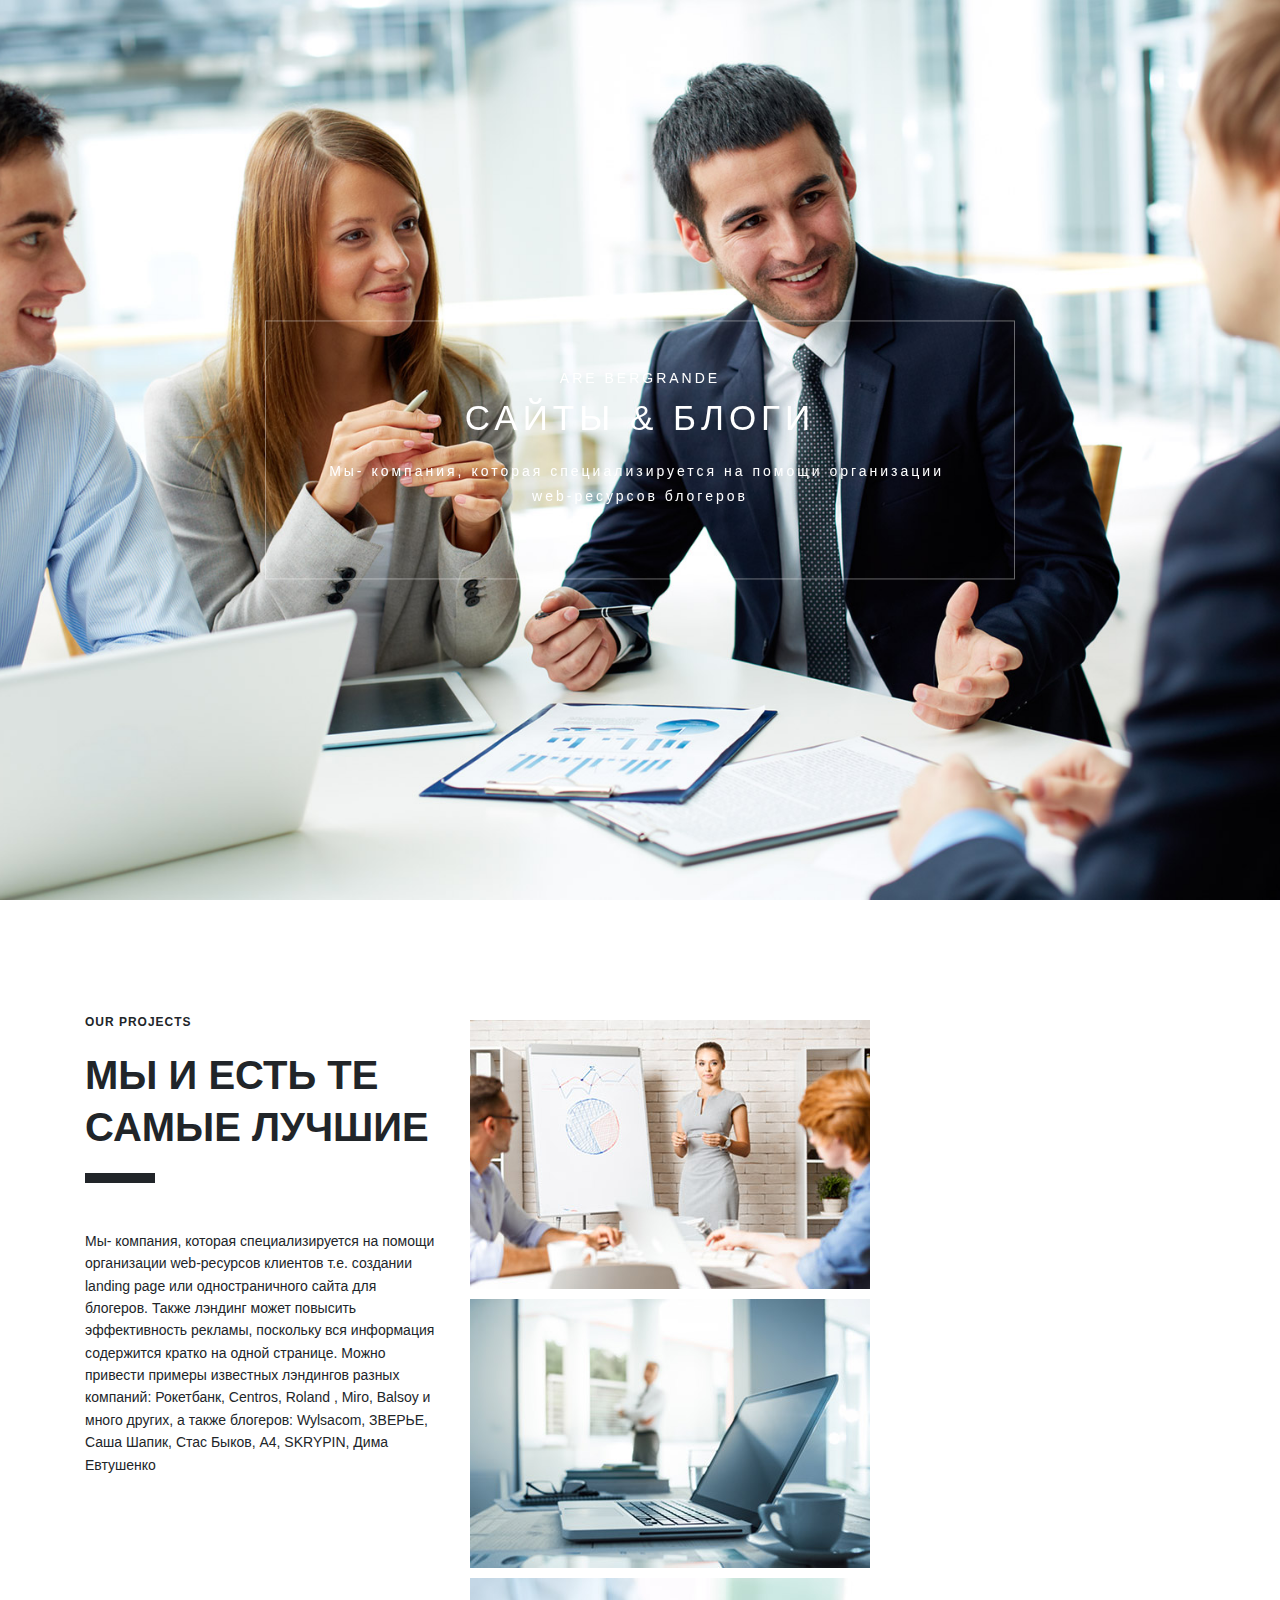
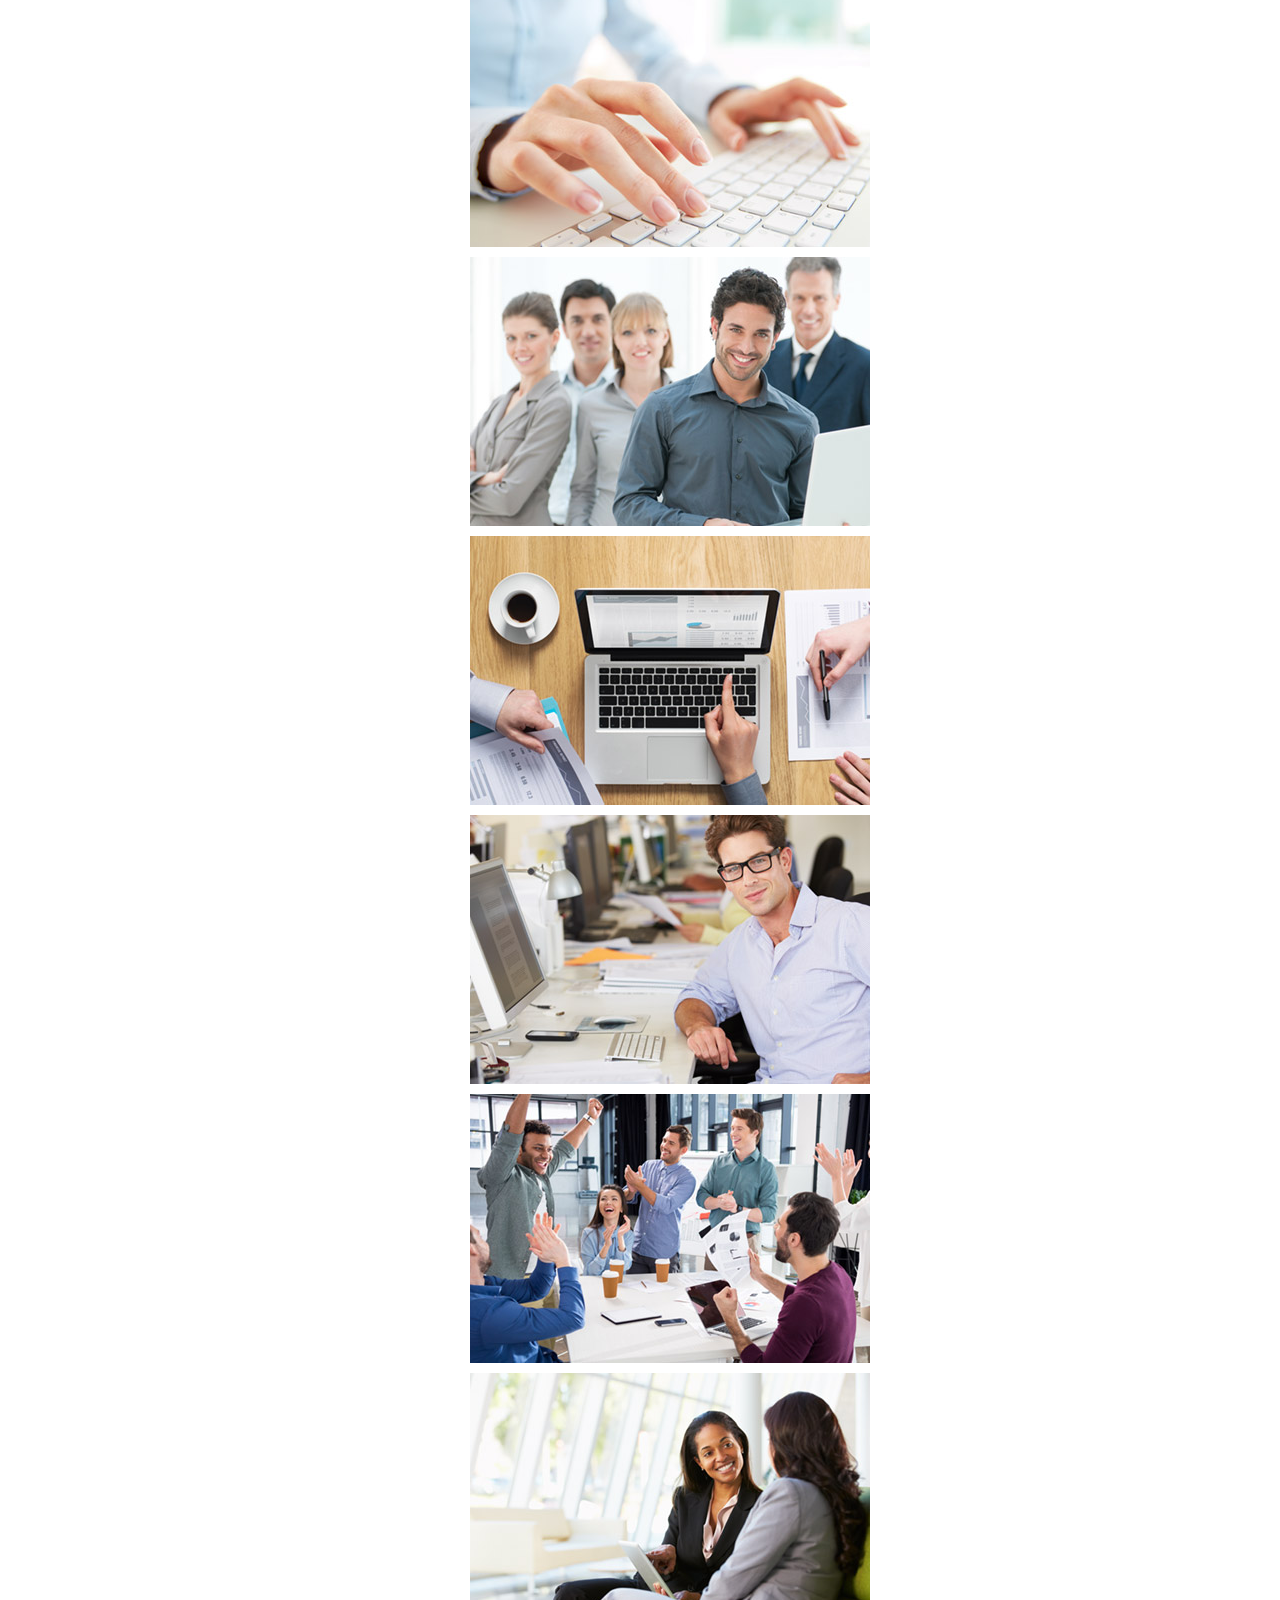
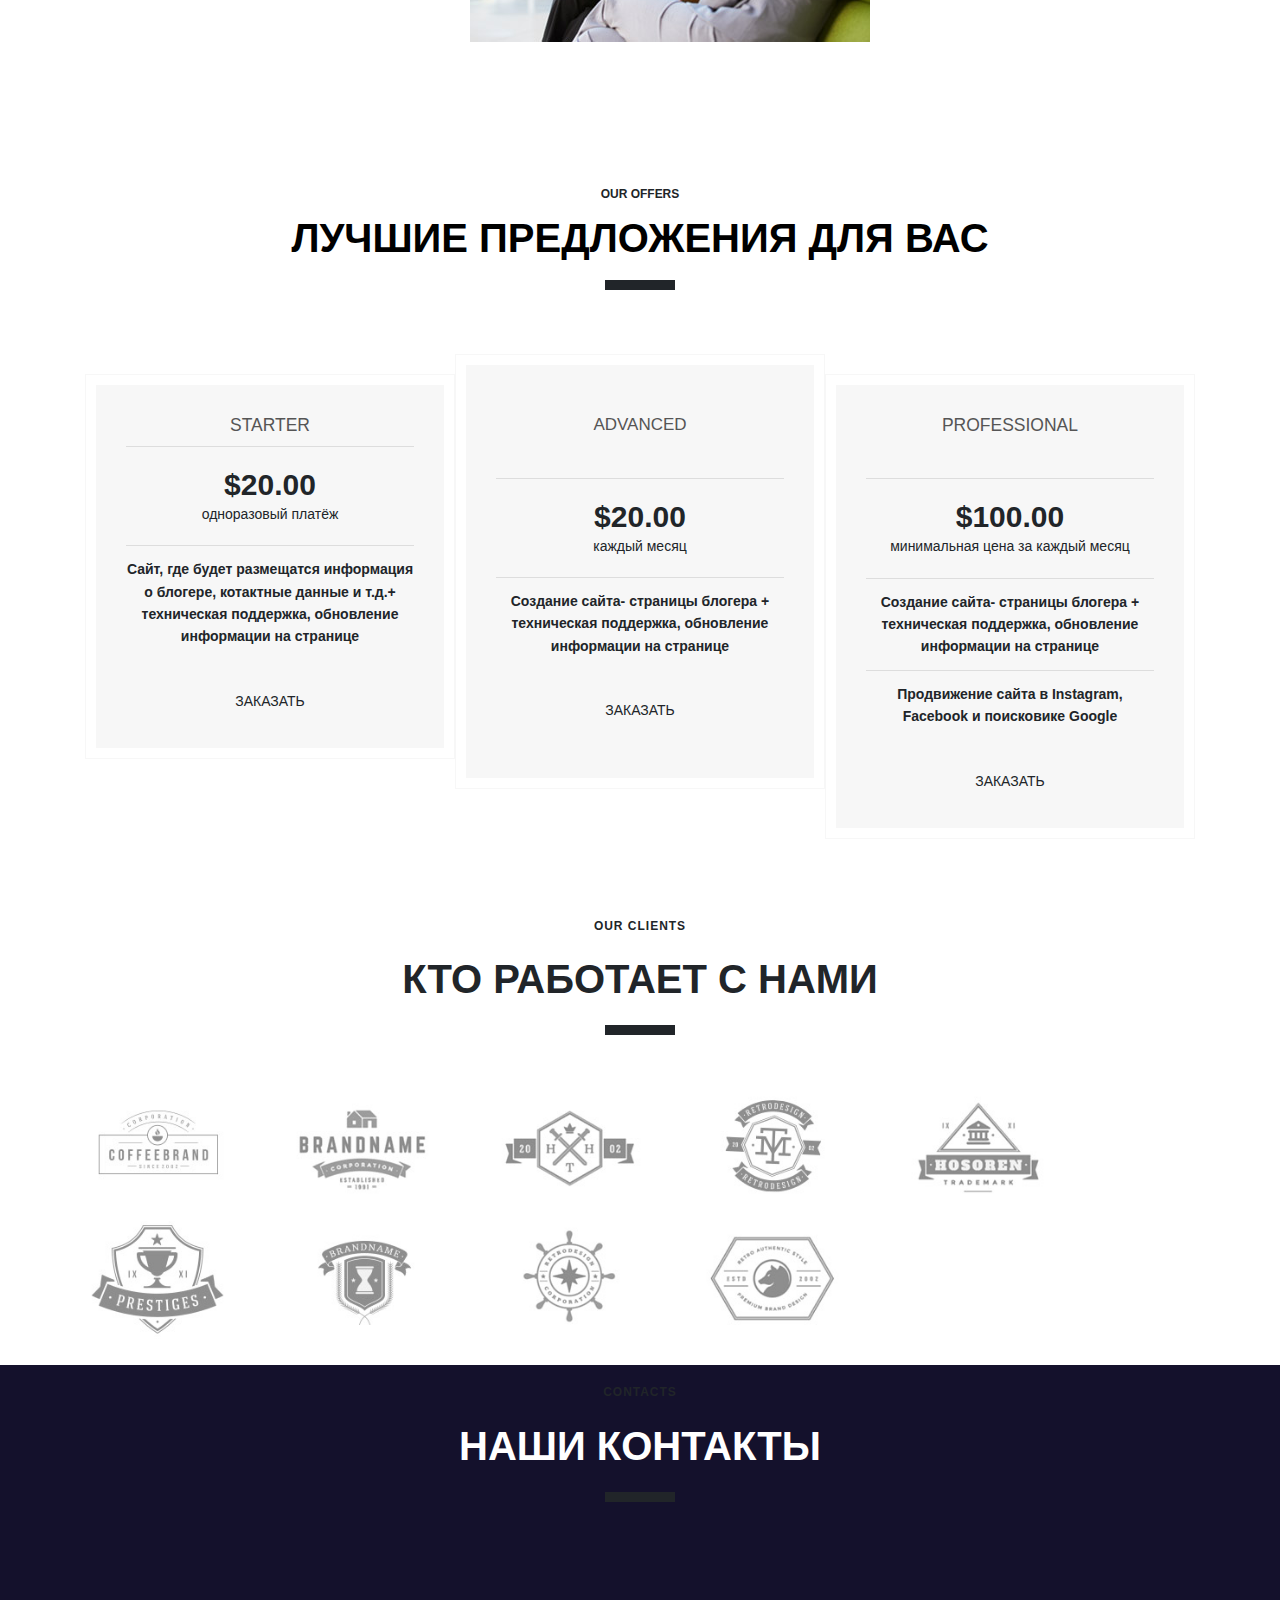
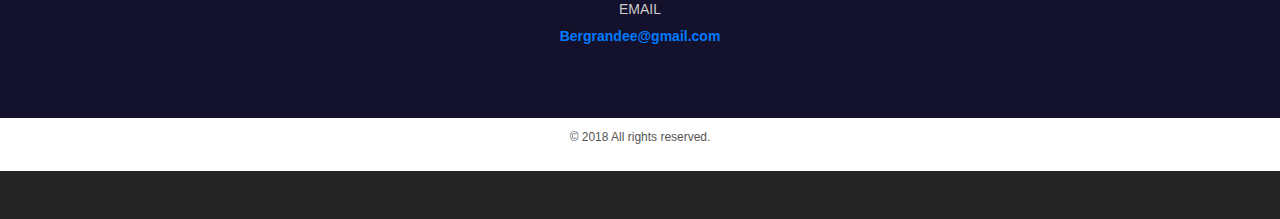
==== index.html @ 690478a2 "11" ====
<!DOCTYPE html>

<html class="" lang="ua" xml:lang="ua">
<head>
<meta content="IE=edge" http-equiv="X-UA-Compatible"/>
<meta content="width=device-width, initial-scale=1" name="viewport"/>
<title>Бізнес</title>
<meta content="text/html; charset=utf-8" http-equiv="Content-Type"/>
<link href="core.min.css" rel="stylesheet" type="text/css"/>
<script data-skip-moving="true" type="text/javascript">(function(w, d, n) {var cl = "bx-core";var ht = d.documentElement;var htc = ht ? ht.className : undefined;if (htc === undefined || htc.indexOf(cl) !== -1){return;}var ua = n.userAgent;if (/(iPad;)|(iPhone;)/i.test(ua)){cl += " bx-ios";}else if (/Android/i.test(ua)){cl += " bx-android";}cl += (/(ipad|iphone|android|mobile|touch)/i.test(ua) ? " bx-touch" : " bx-no-touch");cl += w.devicePixelRatio && w.devicePixelRatio >= 2? " bx-retina": " bx-no-retina";var ieVersion = -1;if (/AppleWebKit/.test(ua)){cl += " bx-chrome";}else if ((ieVersion = getIeVersion()) > 0){cl += " bx-ie bx-ie" + ieVersion;if (ieVersion > 7 && ieVersion < 10 && !isDoctype()){cl += " bx-quirks";}}else if (/Opera/.test(ua)){cl += " bx-opera";}else if (/Gecko/.test(ua)){cl += " bx-firefox";}if (/Macintosh/i.test(ua)){cl += " bx-mac";}ht.className = htc ? htc + " " + cl : cl;function isDoctype(){if (d.compatMode){return d.compatMode == "CSS1Compat";}return d.documentElement && d.documentElement.clientHeight;}function getIeVersion(){if (/Opera/i.test(ua) || /Webkit/i.test(ua) || /Firefox/i.test(ua) || /Chrome/i.test(ua)){return -1;}var rv = -1;if (!!(w.MSStream) && !(w.ActiveXObject) && ("ActiveXObject" in w)){rv = 11;}else if (!!d.documentMode && d.documentMode >= 10){rv = 10;}else if (!!d.documentMode && d.documentMode >= 9){rv = 9;}else if (d.attachEvent && !/Opera/.test(ua)){rv = 8;}if (rv == -1 || rv == 8){var re;if (n.appName == "Microsoft Internet Explorer"){re = new RegExp("MSIE ([0-9]+[\.0-9]*)");if (re.exec(ua) != null){rv = parseFloat(RegExp.$1);}}else if (n.appName == "Netscape"){rv = 11;re = new RegExp("Trident/.*rv:([0-9]+[\.0-9]*)");if (re.exec(ua) != null){rv = parseFloat(RegExp.$1);}}}return rv;}})(window, document, navigator);</script>
<link href="intranet-common.min.css" rel="stylesheet" type="text/css"/>
<link href="sidepanel.min.css" rel="stylesheet" type="text/css"/>
<link href="style.min.css" rel="stylesheet" type="text/css"/>
<link data-template-style="true" href="bootstrap.min.css" rel="stylesheet" type="text/css"/>
<link data-template-style="true" href="themes_core.min.css" rel="stylesheet" type="text/css"/>
<link data-template-style="true" href="custom-grid.min.css" rel="stylesheet" type="text/css"/>
<link data-template-style="true" href="template_styles.min.css" rel="stylesheet" type="text/css"/>
<meta content="all" name="robots"/>
<link as="font" crossorigin="" href="font.woff" rel="preload" type="font/woff"/>
<link as="font" crossorigin="" href="font.woff2" rel="preload" type="font/woff2"/>
<style>.fa-angle-left:before{content:"\f104";}.fa-angle-right:before{content:"\f105";}</style>
<link as="font" crossorigin="" href="4_font.woff" rel="preload" type="font/woff"/>
<link as="font" crossorigin="" href="2_font.woff2" rel="preload" type="font/woff2"/>
<style>.icon-envelope:before{content:"\e086";}</style>
<link as="style" data-font="g-font-roboto" data-protected="true" href="36_css" onload="this.removeAttribute('onload');this.rel='stylesheet'" rel="preload"/>
<noscript>
<link data-font="g-font-roboto" data-protected="true" href="37_css" rel="stylesheet"/>
</noscript>
<style>
				body {
					font-weight: 400;
					font-family: "Roboto", Arial, sans-serif;
					line-height: 1.6;
					-webkit-font-smoothing: antialiased;
					-moz-osx-font-smoothing: grayscale;
					-moz-font-feature-settings: "liga", "kern";
					text-rendering: optimizelegibility;
				}
			</style>
<style>
				h1, h2, h3, h4, h5, h6 {
					font-family: "Roboto", Arial, sans-serif;
				}
			</style>
<style>
			html {font-size: 14px;}
			body {font-size: 1rem;}
		</style>
<meta content="summary_large_image" name="twitter:card"/> <meta content="https://bergrande.bitrix24site.ua/" name="og:url"/>
<link href="" rel="canonical"/></head></html>
<body class="landing-b24button-use-style">
<main class="w-100 landing-public-mode"><div class="block-wrapper block-01-big-with-text" id="block40"><section class="g-pos-rel landing-block g-overflow-hidden">
<div class="js-carousel g-overflow-hidden g-max-height-100vh" data-autoplay="true" data-fade="true" data-infinite="true" data-speed="5000">
<div class="landing-block-card-img js-slide g-bg-img-hero g-min-height-100vh" style="background-image: url(img1.jpg);"></div>
<div class="landing-block-card-img js-slide g-bg-img-hero g-min-height-100vh" style="background-image: url(img2.jpg);"></div>
</div>
<div class="g-absolute-centered g-width-80x--md">
<div class="container text-center g-max-width-800">
<div class="landing-block-node-text-container info-v3-4 g-bg-primary-opacity-0_9 g-pa-20 g-pa-60--md js-animation fadeInLeft">
<div class="g-pos-rel g-z-index-3">
<h3 class="landing-block-node-small-title h3 text-uppercase g-letter-spacing-3 g-font-size-default g-color-white g-mb-10">are bergrande</h3>
<h2 class="landing-block-node-title h2 text-uppercase g-color-white g-letter-spacing-5 g-font-weight-400 g-font-size-25 g-font-size-35--md g-mb-20">Сайты &amp; блоги</h2>
<div class="landing-block-node-text g-line-height-1_8 g-letter-spacing-3 g-color-white g-mb-20">Мы- компания, которая специализируется на помощи организации  web-<span style="letter-spacing: 0.21429rem; font-size: 1rem;">ресурсов блогеров</span></div>

</div>
</div>
</div>
</div>
</section></div><div class="block-wrapper block-09-1-two-cols-fix-text-and-image-slider" id="block42"><section class="landing-block landing-block-node-container g-pt-115 g-pb-80">
<div class="container">
<div class="row">
<div class="col-lg-4 g-mb-40 g-mb-0--lg landing-block-node-text-container js-animation fadeInLeft">
<div class="landing-block-node-header text-uppercase u-heading-v2-4--bottom g-brd-primary g-mb-40">
<h4 class="landing-block-node-subtitle h6 g-font-weight-800 g-font-size-12 g-letter-spacing-1 g-color-primary g-mb-20">Our projects</h4>
<h2 class="landing-block-node-title h1 u-heading-v2__title g-line-height-1_3 g-font-weight-600 g-font-size-40 g-mb-minus-10">МЫ И ЕСТЬ ТЕ САМЫЕ 
ЛУЧШИЕ</h2>
</div>
<div class="landing-block-node-text"><p>Мы- компания, которая специализируется на помощи организации web-ресурсов клиентов т.е. создании landing page или одностраничного сайта для блогеров.<span style="font-size: 1rem;"> Также лэндинг может повысить эффективность рекламы, поскольку вся информация содержится кратко на одной странице. Можно привести примеры известных лэндингов разных компаний: Р</span><span style="font-size: 1rem;">окетбанк, </span><span style="font-size: 1rem;">Centros, Roland , Miro, Balsoy и много других, а также блогеров: </span><span style="font-size: 1rem;">Wylsacom, ЗВЕРЬЕ, Саша Шапик, Стас Быков, А4, SKRYPIN, </span><span style="font-size: 1rem;">Дима Евтушенко</span></p></div>
</div>
<div class="col-lg-8 landing-block-node-carousel-container js-animation fadeInRight">
<div class="landing-block-node-carousel js-carousel g-line-height-0" data-arrow-left-classes="fa fa-angle-left g-mr-50" data-arrow-right-classes="fa fa-angle-right g-mr-5" data-arrows-classes="u-arrow-v1 g-pos-abs g-bottom-100x g-right-0 g-width-35 g-height-35 g-font-size-default g-color-gray g-color-white--hover g-bg-gray-light-v5 g-bg-primary--hover g-mb-5 g-transition-0_2 g-transition--ease-in" data-infinite="true" data-responsive='[{
							 "breakpoint": 1200,
							 "settings": {
							   "slidesToShow": 2
							 }
						   }, {
							 "breakpoint": 768,
							 "settings": {
							   "slidesToShow": 1
							 }
						   }]' data-rows="2" data-slides-show="2" data-speed="5000"><div class="landing-block-node-carousel-element landing-block-card-carousel-element js-slide g-pa-5">
<div class="g-parent g-pos-rel g-overflow-hidden">
<img alt="" class="landing-block-node-carousel-element-img img-fluid g-transform-scale-1_1--parent-hover g-transition-0_3 g-transition--ease-in" data-lazy-img="Y" data-pseudo-url='{"text":"","href":"","target":"_self","enabled":false}' data-src="img9.jpg" loading="lazy" original-src="img9.jpg" pc-adapt="img9.jpg" src="img9.jpg" srcset=""/>
<div class="landing-block-node-carousel-element-img-hover g-pos-abs g-top-0 g-left-0 w-100 h-100 g-bg-primary-opacity-0_8 g-color-white opacity-0 g-opacity-1--parent-hover g-pa-25 g-transition-0_3 g-transition--ease-in">
<h3 class="landing-block-node-carousel-element-title text-uppercase g-font-weight-700 g-font-size-16 g-color-white mb-0"> </h3>
<div class="landing-block-node-carousel-element-text g-line-height-1_5--hover g-font-size-12 g-color-gray-light-v4 g-transition-0_3 g-transition--ease-in"><p><br/></p></div>
</div>
</div>
</div><div class="landing-block-node-carousel-element landing-block-card-carousel-element js-slide g-pa-5">
<div class="g-parent g-pos-rel g-overflow-hidden">
<img alt="" class="landing-block-node-carousel-element-img img-fluid g-transform-scale-1_1--parent-hover g-transition-0_3 g-transition--ease-in" data-lazy-img="Y" data-pseudo-url='{"text":"","href":"","target":"_self","enabled":false}' data-src="img10.jpg" loading="lazy" original-src="img10.jpg" pc-adapt="img10.jpg" src="img10.jpg" srcset=""/>
<div class="landing-block-node-carousel-element-img-hover g-pos-abs g-top-0 g-left-0 w-100 h-100 g-bg-primary-opacity-0_8 g-color-white opacity-0 g-opacity-1--parent-hover g-pa-25 g-transition-0_3 g-transition--ease-in">
<h3 class="landing-block-node-carousel-element-title text-uppercase g-font-weight-700 g-font-size-16 g-color-white mb-0"> </h3>
<div class="landing-block-node-carousel-element-text g-line-height-1_5--hover g-font-size-12 g-color-gray-light-v4 g-transition-0_3 g-transition--ease-in"><p><br/></p></div>
</div>
</div>
</div><div class="landing-block-node-carousel-element landing-block-card-carousel-element js-slide g-pa-5">
<div class="g-parent g-pos-rel g-overflow-hidden">
<img alt="" class="landing-block-node-carousel-element-img img-fluid g-transform-scale-1_1--parent-hover g-transition-0_3 g-transition--ease-in" data-lazy-img="Y" data-pseudo-url='{"text":"","href":"","target":"_self","enabled":false}' data-src="img11.jpg" loading="lazy" original-src="img11.jpg" pc-adapt="img11.jpg" src="img11.jpg" srcset=""/>
<div class="landing-block-node-carousel-element-img-hover g-pos-abs g-top-0 g-left-0 w-100 h-100 g-bg-primary-opacity-0_8 g-color-white opacity-0 g-opacity-1--parent-hover g-pa-25 g-transition-0_3 g-transition--ease-in">
<h3 class="landing-block-node-carousel-element-title text-uppercase g-font-weight-700 g-font-size-16 g-color-white mb-0"> </h3>
<div class="landing-block-node-carousel-element-text g-line-height-1_5--hover g-font-size-12 g-color-gray-light-v4 g-transition-0_3 g-transition--ease-in"><p><br/></p></div>
</div>
</div>
</div><div class="landing-block-node-carousel-element landing-block-card-carousel-element js-slide g-pa-5">
<div class="g-parent g-pos-rel g-overflow-hidden">
<img alt="" class="landing-block-node-carousel-element-img img-fluid g-transform-scale-1_1--parent-hover g-transition-0_3 g-transition--ease-in" data-lazy-img="Y" data-pseudo-url='{"text":"","href":"","target":"_self","enabled":false}' data-src="img12.jpg" loading="lazy" original-src="img12.jpg" pc-adapt="img12.jpg" src="img12.jpg" srcset=""/>
<div class="landing-block-node-carousel-element-img-hover g-pos-abs g-top-0 g-left-0 w-100 h-100 g-bg-primary-opacity-0_8 g-color-white opacity-0 g-opacity-1--parent-hover g-pa-25 g-transition-0_3 g-transition--ease-in">
<h3 class="landing-block-node-carousel-element-title text-uppercase g-font-weight-700 g-font-size-16 g-color-white mb-0"> </h3>
<div class="landing-block-node-carousel-element-text g-line-height-1_5--hover g-font-size-12 g-color-gray-light-v4 g-transition-0_3 g-transition--ease-in"><p><br/></p></div>
</div>
</div>
</div><div class="landing-block-node-carousel-element landing-block-card-carousel-element js-slide g-pa-5">
<div class="g-parent g-pos-rel g-overflow-hidden">
<img alt="" class="landing-block-node-carousel-element-img img-fluid g-transform-scale-1_1--parent-hover g-transition-0_3 g-transition--ease-in" data-lazy-img="Y" data-pseudo-url='{"text":"","href":"","target":"_self","enabled":false}' data-src="img5.jpg" loading="lazy" original-src="img5.jpg" pc-adapt="img5.jpg" src="img5.jpg" srcset=""/>
<div class="landing-block-node-carousel-element-img-hover g-pos-abs g-top-0 g-left-0 w-100 h-100 g-bg-primary-opacity-0_8 g-color-white opacity-0 g-opacity-1--parent-hover g-pa-25 g-transition-0_3 g-transition--ease-in">
<h3 class="landing-block-node-carousel-element-title text-uppercase g-font-weight-700 g-font-size-16 g-color-white mb-0"> </h3>
<div class="landing-block-node-carousel-element-text g-line-height-1_5--hover g-font-size-12 g-color-gray-light-v4 g-transition-0_3 g-transition--ease-in"><p><br/></p></div>
</div>
</div>
</div><div class="landing-block-node-carousel-element landing-block-card-carousel-element js-slide g-pa-5">
<div class="g-parent g-pos-rel g-overflow-hidden">
<img alt="" class="landing-block-node-carousel-element-img img-fluid g-transform-scale-1_1--parent-hover g-transition-0_3 g-transition--ease-in" data-lazy-img="Y" data-pseudo-url='{"text":"","href":"","target":"_self","enabled":false}' data-src="img6.jpg" loading="lazy" original-src="img6.jpg" pc-adapt="img6.jpg" src="img6.jpg" srcset=""/>
<div class="landing-block-node-carousel-element-img-hover g-pos-abs g-top-0 g-left-0 w-100 h-100 g-bg-primary-opacity-0_8 g-color-white opacity-0 g-opacity-1--parent-hover g-pa-25 g-transition-0_3 g-transition--ease-in">
<h3 class="landing-block-node-carousel-element-title text-uppercase g-font-weight-700 g-font-size-16 g-color-white mb-0"> </h3>
<div class="landing-block-node-carousel-element-text g-line-height-1_5--hover g-font-size-12 g-color-gray-light-v4 g-transition-0_3 g-transition--ease-in"><p><br/></p></div>
</div>
</div>
</div><div class="landing-block-node-carousel-element landing-block-card-carousel-element js-slide g-pa-5">
<div class="g-parent g-pos-rel g-overflow-hidden">
<img alt="" class="landing-block-node-carousel-element-img img-fluid g-transform-scale-1_1--parent-hover g-transition-0_3 g-transition--ease-in" data-lazy-img="Y" data-pseudo-url='{"text":"","href":"","target":"_self","enabled":false}' data-src="img7.jpg" loading="lazy" original-src="img7.jpg" pc-adapt="img7.jpg" src="img7.jpg" srcset=""/>
<div class="landing-block-node-carousel-element-img-hover g-pos-abs g-top-0 g-left-0 w-100 h-100 g-bg-primary-opacity-0_8 g-color-white opacity-0 g-opacity-1--parent-hover g-pa-25 g-transition-0_3 g-transition--ease-in">
<h3 class="landing-block-node-carousel-element-title text-uppercase g-font-weight-700 g-font-size-16 g-color-white mb-0"> </h3>
<div class="landing-block-node-carousel-element-text g-line-height-1_5--hover g-font-size-12 g-color-gray-light-v4 g-transition-0_3 g-transition--ease-in"><p><br/></p></div>
</div>
</div>
</div><div class="landing-block-node-carousel-element landing-block-card-carousel-element js-slide g-pa-5">
<div class="g-parent g-pos-rel g-overflow-hidden">
<img alt="" class="landing-block-node-carousel-element-img img-fluid g-transform-scale-1_1--parent-hover g-transition-0_3 g-transition--ease-in" data-lazy-img="Y" data-pseudo-url='{"text":"","href":"","target":"_self","enabled":false}' data-src="img8.jpg" loading="lazy" original-src="img8.jpg" pc-adapt="img8.jpg" src="img8.jpg" srcset=""/>
<div class="landing-block-node-carousel-element-img-hover g-pos-abs g-top-0 g-left-0 w-100 h-100 g-bg-primary-opacity-0_8 g-color-white opacity-0 g-opacity-1--parent-hover g-pa-25 g-transition-0_3 g-transition--ease-in">
<h3 class="landing-block-node-carousel-element-title text-uppercase g-font-weight-700 g-font-size-16 g-color-white mb-0"> </h3>
<div class="landing-block-node-carousel-element-text g-line-height-1_5--hover g-font-size-12 g-color-gray-light-v4 g-transition-0_3 g-transition--ease-in"><p><br/></p></div>
</div>
</div>
</div></div>
</div>
</div>
</div>
</section></div><div class="block-wrapper block-04-7-one-col-fix-with-title-and-text-2" id="block44"><section class="landing-block js-animation fadeInUp animated g-bg-main g-pt-60 g-pb-10">
<div class="container text-center g-max-width-800">
<div class="landing-block-node-inner text-uppercase u-heading-v2-4--bottom g-brd-primary">
<h4 class="landing-block-node-subtitle g-font-weight-700 g-font-size-12 g-color-primary g-mb-15">OUR OFFERS</h4>
<h2 class="landing-block-node-title u-heading-v2__title g-line-height-1_1 g-font-weight-700 g-font-size-40 g-color-black g-mb-minus-10">ЛУЧШИЕ ПРЕДЛОЖЕНИЯ ДЛЯ ВАС</h2>
</div>
<div class="landing-block-node-text g-color-gray-dark-v5 g-pb-1"><p><br/></p></div>
</div>
</section></div><div class="block-wrapper block-11-three-cols-fix-tariffs" id="block46"><section class="landing-block landing-block-node-container g-pt-30 g-pb-20">
<div class="container">
<div class="row no-gutters landing-block-inner">
<div class="landing-block-card js-animation col-md-4 g-mb-30 g-mb-0--md fadeInUp">
<article class="text-center g-brd-around g-color-gray g-brd-gray-light-v5 g-pa-10">
<div class="g-bg-gray-light-v5 g-pa-30">
<h4 class="landing-block-node-title text-uppercase h5 g-color-gray-dark-v3 g-font-weight-500 g-mb-10">Starter</h4>
<div class="landing-block-node-subtitle g-font-style-normal"> </div>
<hr class="g-brd-gray-light-v3 g-my-10"/>
<div class="g-color-primary g-my-20">
<div class="landing-block-node-price g-font-size-30 g-line-height-1_2"><span style="font-weight: bold;">$20.00</span></div>
<div class="landing-block-node-price-text">одноразовый платёж</div>
</div>
<hr class="g-brd-gray-light-v3 g-mt-10 mb-0"/>
<ul class="landing-block-node-price-list list-unstyled g-mb-25"><li class="landing-block-node-price-list-item g-brd-bottom g-brd-gray-light-v3 g-py-12"><span style="font-weight: bold;">Сайт, где будет размещатся информация о блогере, котактные данные и т.д.+ техническая поддержка, обновление информации на странице </span></li></ul>
<div class="landing-block-node-price-container">
<a class="landing-block-node-price-button btn btn-md text-uppercase u-btn-primary rounded-0 g-px-15" href="mailto:Bergrandee@gmail.com" target="_self">Заказать</a>
</div>
</div>
</article>
</div>
<div class="landing-block-card js-animation col-md-4 g-mb-30 g-mb-0--md fadeInUp landing-card" style="animation-duration: 1000ms; animation-play-state: running; animation-name: none;">
<article class="text-center g-brd-around g-color-gray g-brd-gray-light-v5 g-pa-10 g-mt-minus-20">
<div class="g-bg-gray-light-v5 g-py-50 g-px-30">
<h4 class="landing-block-node-title text-uppercase h5 g-color-gray-dark-v3 g-font-weight-500 g-mb-10" data-selector=".landing-block-node-title@1" style="font-size: 17px !important; letter-spacing: 0px;" title="Натисніть, щоб відредагувати текст">Advanced</h4>
<div class="landing-block-node-subtitle g-font-style-normal" contenteditable="false" data-selector=".landing-block-node-subtitle@1" title="Натисніть, щоб відредагувати текст"><br/></div>
<hr class="g-brd-gray-light-v3 g-my-10"/>
<div class="g-color-primary g-my-20">
<div class="landing-block-node-price g-font-size-30 g-line-height-1_2" data-selector=".landing-block-node-price@1" title="Натисніть, щоб відредагувати текст"><span style="font-weight: bold;">$20.00</span></div>
<div class="landing-block-node-price-text" data-selector=".landing-block-node-price-text@1" title="Натисніть, щоб відредагувати текст">каждый месяц</div>
</div>
<hr class="g-brd-gray-light-v3 g-mt-10 mb-0"/>
<ul class="landing-block-node-price-list list-unstyled g-mb-25" contenteditable="false" data-selector=".landing-block-node-price-list@1" title="Натисніть, щоб відредагувати текст"><li class="landing-block-node-price-list-item g-brd-bottom g-brd-gray-light-v3 g-py-12"><span style="font-weight: bold;">Создание сайта- страницы блогера + техническая поддержка, обновление информации на странице</span></li></ul>
<div class="landing-block-node-price-container">
<a class="landing-block-node-price-button btn btn-md text-uppercase u-btn-primary rounded-0 g-px-15" data-selector=".landing-block-node-price-button@1" href="mailto:Bergrandee@gmail.com" target="_self" title="Натисніть, щоб відредагувати кнопку">Заказать</a>
</div>
</div>
</article>
</div><div class="landing-block-card js-animation col-md-4 g-mb-30 g-mb-0--md fadeInUp">
<article class="text-center g-brd-around g-color-gray g-brd-gray-light-v5 g-pa-10">
<div class="g-bg-gray-light-v5 g-pa-30">
<h4 class="landing-block-node-title text-uppercase h5 g-color-gray-dark-v3 g-font-weight-500 g-mb-10">Professional</h4>
<div class="landing-block-node-subtitle g-font-style-normal"><br/></div>
<hr class="g-brd-gray-light-v3 g-my-10"/>
<div class="g-color-primary g-my-20">
<div class="landing-block-node-price g-font-size-30 g-line-height-1_2"><span style="font-weight: bold;">$100.00</span></div>
<div class="landing-block-node-price-text">минимальная цена за каждый месяц</div>
</div>
<hr class="g-brd-gray-light-v3 g-mt-10 mb-0"/>
<ul class="landing-block-node-price-list list-unstyled g-mb-25"><li class="landing-block-node-price-list-item g-brd-bottom g-brd-gray-light-v3 g-py-12"><span style="font-weight: bold;">Создание сайта- страницы блогера + техническая поддержка, обновление информации на странице<br/></span></li><li class="landing-block-node-price-list-item g-brd-bottom g-brd-gray-light-v3 g-py-12"><span style="font-weight: bold;">Продвижение сайта в Instagram, Facebook и поисковике Google</span><br/></li></ul>
<div class="landing-block-node-price-container">
<a class="landing-block-node-price-button btn btn-md text-uppercase u-btn-primary rounded-0 g-px-15" href="mailto:Bergrandee@gmail.com" target="_self">Заказать</a>
</div>
</div>
</article>
</div>
</div>
</div>
</section></div><div class="block-wrapper block-04-1-one-col-fix-with-title" id="block48"><section class="landing-block landing-block-container js-animation fadeInUp animated g-pb-20 g-pt-60">
<div class="container">
<div class="landing-block-node-inner text-uppercase text-center u-heading-v2-4--bottom g-brd-primary">
<h4 class="landing-block-node-subtitle h6 g-font-weight-800 g-font-size-12 g-letter-spacing-1 g-color-primary g-mb-20">OUR CLIENTS</h4>
<h2 class="landing-block-node-title h1 u-heading-v2__title g-line-height-1_3 g-font-weight-600 g-font-size-40 g-mb-minus-10">КТО РАБОТАЕТ С НАМИ</h2>
</div>
</div>
</section></div><div class="block-wrapper block-12-image-carousel-6-cols-fix" id="block50"><section class="landing-block js-animation zoomIn text-center g-pt-20 g-pb-20">
<div class="container g-px-35 g-px-0--md">
<div class="js-carousel row" data-arrow-left-classes="fa fa-angle-left g-left-minus-35" data-arrow-right-classes="fa fa-angle-right g-right-minus-35" data-arrows-classes="u-arrow-v1 g-absolute-centered--y g-width-45 g-height-45 g-font-size-30 g-color-gray-light-v1" data-autoplay="true" data-infinite="true" data-init-classes-exclude='[{
					 "selector": ".landing-block-card-carousel-item",
					 "class": "col-6 col-sm-4 col-lg-2 justify-content-center"
				   }, {
					 "selector": ".js-carousel",
					 "class": "row"
				   }]' data-pause-hover="true" data-responsive='[{
					 "breakpoint": 1200,
					 "settings": {
					   "slidesToShow": 5
					 }
				   }, {
					 "breakpoint": 992,
					 "settings": {
					   "slidesToShow": 4
					 }
				   }, {
					 "breakpoint": 768,
					 "settings": {
					   "slidesToShow": 3
					 }
				   }, {
					 "breakpoint": 576,
					 "settings": {
					   "slidesToShow": 2
					 }
				   }]' data-slides-show="6"><div class="landing-block-card-carousel-item js-slide g-transition-0_2 d-flex g-px-10 col-6 col-sm-4 col-lg-2 justify-content-center align-items-center h-auto g-mx-5">
<a class="landing-block-card-logo-link" href="#">
<img alt="" class="landing-block-node-carousel-img img-fluid g-max-width-170--md g-brd-around g-brd-gray-light-v1--hover" data-lazy-img="Y" data-src="img1.png" loading="lazy" original-src="img1.png" pc-adapt="img1.png" src="img1.png" srcset=""/>
</a>
</div><div class="landing-block-card-carousel-item js-slide g-transition-0_2 d-flex g-px-10 col-6 col-sm-4 col-lg-2 justify-content-center align-items-center h-auto g-mx-5">
<a class="landing-block-card-logo-link" href="#">
<img alt="" class="landing-block-node-carousel-img img-fluid g-max-width-170--md g-brd-around g-brd-gray-light-v1--hover" data-lazy-img="Y" data-src="img2.png" loading="lazy" original-src="img2.png" pc-adapt="img2.png" src="img2.png" srcset=""/>
</a>
</div><div class="landing-block-card-carousel-item js-slide g-transition-0_2 d-flex g-px-10 col-6 col-sm-4 col-lg-2 justify-content-center align-items-center h-auto g-mx-5">
<a class="landing-block-card-logo-link" href="#">
<img alt="" class="landing-block-node-carousel-img img-fluid g-max-width-170--md g-brd-around g-brd-gray-light-v1--hover" data-lazy-img="Y" data-src="img3.png" loading="lazy" original-src="img3.png" pc-adapt="img3.png" src="img3.png" srcset=""/>
</a>
</div><div class="landing-block-card-carousel-item js-slide g-transition-0_2 d-flex g-px-10 col-6 col-sm-4 col-lg-2 justify-content-center align-items-center h-auto g-mx-5">
<a class="landing-block-card-logo-link" href="#">
<img alt="" class="landing-block-node-carousel-img img-fluid g-max-width-170--md g-brd-around g-brd-gray-light-v1--hover" data-lazy-img="Y" data-src="img4.png" loading="lazy" original-src="img4.png" pc-adapt="img4.png" src="img4.png" srcset=""/>
</a>
</div><div class="landing-block-card-carousel-item js-slide g-transition-0_2 d-flex g-px-10 col-6 col-sm-4 col-lg-2 justify-content-center align-items-center h-auto g-mx-5">
<a class="landing-block-card-logo-link" href="#">
<img alt="" class="landing-block-node-carousel-img img-fluid g-max-width-170--md g-brd-around g-brd-gray-light-v1--hover" data-lazy-img="Y" data-src="img5.png" loading="lazy" original-src="img5.png" pc-adapt="img5.png" src="img5.png" srcset=""/>
</a>
</div><div class="landing-block-card-carousel-item js-slide g-transition-0_2 d-flex g-px-10 col-6 col-sm-4 col-lg-2 justify-content-center align-items-center h-auto g-mx-5">
<a class="landing-block-card-logo-link" href="#">
<img alt="" class="landing-block-node-carousel-img img-fluid g-max-width-170--md g-brd-around g-brd-gray-light-v1--hover" data-lazy-img="Y" data-src="img6.png" loading="lazy" original-src="img6.png" pc-adapt="img6.png" src="img6.png" srcset=""/>
</a>
</div><div class="landing-block-card-carousel-item js-slide g-transition-0_2 d-flex g-px-10 col-6 col-sm-4 col-lg-2 justify-content-center align-items-center h-auto g-mx-5">
<a class="landing-block-card-logo-link" href="#">
<img alt="" class="landing-block-node-carousel-img img-fluid g-max-width-170--md g-brd-around g-brd-gray-light-v1--hover" data-lazy-img="Y" data-src="img7.png" loading="lazy" original-src="img7.png" pc-adapt="img7.png" src="img7.png" srcset=""/>
</a>
</div><div class="landing-block-card-carousel-item js-slide g-transition-0_2 d-flex g-px-10 col-6 col-sm-4 col-lg-2 justify-content-center align-items-center h-auto g-mx-5">
<a class="landing-block-card-logo-link" href="#">
<img alt="" class="landing-block-node-carousel-img img-fluid g-max-width-170--md g-brd-around g-brd-gray-light-v1--hover" data-lazy-img="Y" data-src="img8.png" loading="lazy" original-src="img8.png" pc-adapt="img8.png" src="img8.png" srcset=""/>
</a>
</div><div class="landing-block-card-carousel-item js-slide g-transition-0_2 d-flex g-px-10 col-6 col-sm-4 col-lg-2 justify-content-center align-items-center h-auto g-mx-5">
<a class="landing-block-card-logo-link" href="#">
<img alt="" class="landing-block-node-carousel-img img-fluid g-max-width-170--md g-brd-around g-brd-gray-light-v1--hover" data-lazy-img="Y" data-src="img9.png" loading="lazy" original-src="img9.png" pc-adapt="img9.png" src="img9.png" srcset=""/>
</a>
</div></div>
</div>
</section></div><div class="block-wrapper block-04-2-one-col-fix-with-title-2" id="block52"><section class="landing-block landing-block-container g-theme-business-bg-blue-dark-v1 g-pt-20 g-pb-20 js-animation slideInLeft">
<div class="container g-max-width-800">
<div class="landing-block-node-inner text-uppercase text-center u-heading-v2-4--bottom g-brd-primary">
<h4 class="landing-block-node-subtitle h6 g-font-weight-800 g-font-size-12 g-letter-spacing-1 g-color-primary g-mb-20">CONTACTS</h4>
<h2 class="landing-block-node-title h1 u-heading-v2__title g-line-height-1_3 g-font-weight-600 g-font-size-40 g-color-white g-mb-minus-10">НАШИ КОНТАКТЫ</h2>
</div>
</div>
</section></div><div class="block-wrapper block-14-1-contacts-4-cols" id="block54"><section class="landing-block g-pt-40 g-pb-25 text-center g-theme-business-bg-blue-dark-v1">
<div class="container">
<div class="row justify-content-center">
<div class="landing-block-card js-animation fadeIn landing-block-node-contact g-brd-between-cols col-sm-6 col-md-6 col-lg-3 g-brd-primary g-px-15 g-py-30 g-py-0--md g-mb-15" data-card-preset="contact-link">
<a class="landing-block-node-linkcontact-link g-text-decoration-none--hover" href="mailto:Bergrandee@gmail.com" target="_self">

<span class="landing-block-node-linkcontact-title d-block text-uppercase g-color-gray-light-v2 g-mb-5">
							Email</span>
<span class="landing-block-node-linkcontact-text g-text-decoration-none g-text-underline--hover g-font-weight-700">Bergrandee@gmail.com</span>
</a>
</div>
</div>
</div>
</section></div><div class="block-wrapper block-17-copyright" id="block56"><section class="landing-block js-animation animation-none">
<div class="text-center g-color-gray-dark-v3 g-pa-10">
<div class="g-width-600 mx-auto">
<div class="landing-block-node-text g-font-size-12 js-animation animation-none">
<p>© 2018 All rights reserved.</p>
</div>
</div>
</div>
</section></div>
</main>
<div class="bitrix-footer">
</div>
<script type="text/javascript">if(!window.BX)window.BX={};if(!window.BX.message)window.BX.message=function(mess){if(typeof mess==='object'){for(let i in mess) {BX.message[i]=mess[i];} return true;}};</script>
<script type="text/javascript">(window.BX||top.BX).message({'JS_CORE_LOADING':'Завантаження...','JS_CORE_NO_DATA':'— Немає даних —','JS_CORE_WINDOW_CLOSE':'Закрити','JS_CORE_WINDOW_EXPAND':'Розгорнути','JS_CORE_WINDOW_NARROW':'Згорнути у вікно','JS_CORE_WINDOW_SAVE':'Зберегти','JS_CORE_WINDOW_CANCEL':'Скасувати','JS_CORE_WINDOW_CONTINUE':'Продовжити','JS_CORE_H':'г','JS_CORE_M':'хв','JS_CORE_S':'с','JSADM_AI_HIDE_EXTRA':'Приховати зайві','JSADM_AI_ALL_NOTIF':'Показати всі','JSADM_AUTH_REQ':'Потрібна авторизація!','JS_CORE_WINDOW_AUTH':'Увійти','JS_CORE_IMAGE_FULL':'Повний розмір'});</script><script src="core.min.js" type="text/javascript"></script><script>BX.setJSList(['/bitrix/js/main/core/core_ajax.js','/bitrix/js/main/core/core_promise.js','/bitrix/js/main/polyfill/promise/js/promise.js','/bitrix/js/main/loadext/loadext.js','/bitrix/js/main/loadext/extension.js','/bitrix/js/main/polyfill/promise/js/promise.js','/bitrix/js/main/polyfill/find/js/find.js','/bitrix/js/main/polyfill/includes/js/includes.js','/bitrix/js/main/polyfill/matches/js/matches.js','/bitrix/js/ui/polyfill/closest/js/closest.js','/bitrix/js/main/polyfill/fill/main.polyfill.fill.js','/bitrix/js/main/polyfill/find/js/find.js','/bitrix/js/main/polyfill/matches/js/matches.js','/bitrix/js/main/polyfill/core/dist/polyfill.bundle.js','/bitrix/js/main/core/core.js','/bitrix/js/main/polyfill/intersectionobserver/js/intersectionobserver.js','/bitrix/js/main/lazyload/dist/lazyload.bundle.js','/bitrix/js/main/polyfill/core/dist/polyfill.bundle.js','/bitrix/js/main/parambag/dist/parambag.bundle.js']);
BX.setCSSList(['/bitrix/js/main/core/css/core.css','/bitrix/js/main/lazyload/dist/lazyload.bundle.css','/bitrix/js/main/parambag/dist/parambag.bundle.css']);</script>
<script type="text/javascript">(window.BX||top.BX).message({'MAIN_SIDEPANEL_CLOSE':'Закрити','MAIN_SIDEPANEL_PRINT':'Друк'});</script>
<script type="text/javascript">(window.BX||top.BX).message({'LANGUAGE_ID':'ua','FORMAT_DATE':'DD.MM.YYYY','FORMAT_DATETIME':'DD.MM.YYYY HH:MI:SS','COOKIE_PREFIX':'BITRIX_SM','SERVER_TZ_OFFSET':'10800','SITE_ID':'s1','SITE_DIR':'/','USER_ID':'','SERVER_TIME':'1595344985','USER_TZ_OFFSET':'0','USER_TZ_AUTO':'Y','bitrix_sessid':'d5521228e18b4e9816682c23504bf4fb'});</script><script src="main.polyfill.customevent.min.js" type="text/javascript"></script>
<script src="dexie.bitrix.bundle.min.js" type="text/javascript"></script>
<script src="core_ls.min.js" type="text/javascript"></script>
<script src="core_fx.min.js" type="text/javascript"></script>
<script src="core_frame_cache.min.js" type="text/javascript"></script>
<script src="pageobject.min.js" type="text/javascript"></script>
<script src="manager.min.js" type="text/javascript"></script>
<script src="slider.min.js" type="text/javascript"></script>
<script type="text/javascript">var bxDate = new Date(); document.cookie="BITRIX_SM_TIME_ZONE="+bxDate.getTimezoneOffset()+"; path=/; expires=Wed, 21 Jul 2021 18:23:05 +0300"</script>
<script>
	(function(w,d,u){
		var s=d.createElement('script');s.async=true;s.src=u+'?'+(Date.now()/60000|0);
		var h=d.getElementsByTagName('script')[0];h.parentNode.insertBefore(s,h);
	})(window,document,'https://cdn.bitrix24.ua/b14734223/landing/d17/d17aba029ac43f7ba48211da51e10700/landing_assets_webpack_4da794fd8798bff268f5d365ac50698b.js');
</script>
<script src="jquery-3.2.1.min.js" type="text/javascript"></script>
<script src="lazyload.min.js" type="text/javascript"></script>
<script src="script.min.js" type="text/javascript"></script>
<script src="iframe_api" type="text/javascript"></script>

</body>
---- core.min.css ----
.bx-timer-semicolon-off .bx-timer-semicolon{visibility:hidden}.bx-panel-tooltip{z-index:2210!important;overflow:hidden!important;position:absolute!important;letter-spacing:normal!important;list-style:none!important;text-align:left!important;text-indent:0!important;text-transform:none!important;visibility:visible!important;white-space:normal!important;word-spacing:normal!important;vertical-align:baseline!important;margin:0!important;padding:0!important;float:none!important;text-decoration:none!important;-webkit-border-radius:3px!important;-moz-border-radius:3px!important;border-radius:3px!important;-webkit-box-shadow:0 12px 10px rgba(0,0,0,.25)!important;-moz-box-shadow:0 12px 10px rgba(0,0,0,.25)!important;box-shadow:0 12px 10px rgba(0,0,0,.25)!important;border:1px solid;border-color:#a2a6ad #989ca1 #8e9398;background:#d0dbdd;background:-webkit-linear-gradient(top,rgba(227,233,234,.95),rgba(198,210,213,.95));background:-moz-linear-gradient(top,rgba(227,233,234,.95),rgba(198,210,213,.95));background:-o-linear-gradient(top,rgba(227,233,234,.95),rgba(198,210,213,.95));background:-ms-linear-gradient(top,rgba(227,233,234,.95),rgba(198,210,213,.95));background:linear-gradient(to bottom,rgba(227,233,234,.95),rgba(198,210,213,.95));filter:progid:DXImageTransform.Microsoft.gradient(startColorstr='#f2e3e9ea',endColorstr='#f2c6d2d5',GradientType=0)}.bx-panel-tooltip div{display:block!important}.bx-panel-tooltip .bx-panel-tooltip-top-border,.bx-panel-tooltip .bx-panel-tooltip-bottom-border{display:none!important}.bx-panel-tooltip-content{overflow:hidden!important;position:relative!important;z-index:10!important;display:inline-block!important}.bx-panel-tooltip-title{font:normal normal bold 14px/normal "Helvetica Neue",Helvetica,Arial,sans-serif!important;color:#16191a!important;position:relative!important;padding:7px 10px 0 10px!important;margin:0!important;text-shadow:0 1px rgba(255,255,255,0.66)}.bx-panel-tooltip-text{font:normal normal normal 12px/normal "Helvetica Neue",Helvetica,Arial,sans-serif!important;color:#272b31!important;padding:9px 10px 10px 10px!important;margin:0!important;position:relative!important;text-shadow:0 1px rgba(255,255,255,0.25)}.bx-panel-tooltip-close{position:absolute!important;height:20px!important;background:scroll transparent url(top-panel-sprite-2.png) no-repeat -9px -1881px!important;width:25px!important;top:0!important;right:0!important;z-index:5!important;display:block!important}.bx-panel-tooltip-close:hover{background:scroll transparent url(top-panel-sprite-2.png) no-repeat -32px -1881px!important}.bx-panel-tooltip-text a{font:normal normal normal 12px/normal "Helvetica Neue",Helvetica,Arial,sans-serif!important}.bx-panel-tooltip-text a,.bx-panel-tooltip-text a:hover{color:#272b31!important;text-decoration:underline!important}.bx-clear{clear:both}
---- intranet-common.min.css ----
.webform{font:normal normal normal 12px/normal Verdana,sans-serif}.webform-corners-top,.webform-corners-bottom{position:relative;overflow:hidden;height:4px}.webform-left-corner,.webform-right-corner{position:relative;overflow:hidden;width:4px;height:16px}.webform-right-corner{position:absolute;top:-4px;right:0}.webform-corners-bottom .webform-left-corner,.webform-corners-bottom .webform-right-corner{margin-top:-8px}.webform-content{padding:7px 20px 15px 16px}.webform-main-fields{margin:0 0 3px 0;background-color:#f4f0d2}.webform-main-fields .webform-round-corners{background-color:#ebe6c2}.webform-main-fields .webform-left-corner,.webform-main-fields .webform-right-corner{background:scroll transparent url(controls-sprite.png) no-repeat 0 0}.webform-main-fields .webform-content .webform-left-corner,.webform-main-fields .webform-content .webform-right-corner{background:scroll transparent url(controls-sprite.png) no-repeat 0 -17px}.webform-main-fields .webform-content .webform-content{padding:5px 10px;border-right:1px solid #e5e1c5}.webform-main-fields .webform-field-round-corners .webform-corners-bottom{background:url(controls-sprite.png) repeat-x 0 -161px}.webform-additional-fields{background-color:#eee}.webform-additional-fields .webform-round-corners{background-color:#e5e5e5}.webform-additional-fields .webform-left-corner,.webform-additional-fields .webform-right-corner{background:scroll transparent url(controls-sprite.png) no-repeat 0 -34px}.webform-additional-fields .webform-content .webform-left-corner,.webform-additional-fields .webform-content .webform-right-corner{background:scroll transparent url(controls-sprite.png) no-repeat -5px 0}.webform-additional-fields-content{margin:15px 0 0}.webform-additional-fields .webform-content .webform-content{padding:7px 10px;border-right:1px solid #dfdfdf}.webform-additional-fields .webform-field-round-corners .webform-corners-bottom{background:url(controls-sprite.png) repeat-x 0 -165px}.webform-main-block{background-color:#f8f6e4}.webform-main-block .webform-content{padding:14px 20px 11px 15px;border-right:1px solid #e8e6d6;border-left:1px solid #e8e6d6}.webform-main-block .webform-corners-top{background:scroll transparent url(controls-sprite.png) repeat-x 0 -386px}.webform-main-block .webform-corners-bottom{background:scroll transparent url(controls-sprite.png) repeat-x 0 -383px}.webform-main-block .webform-left-corner,.webform-main-block .webform-right-corner{background:scroll transparent url(controls-sprite.png) no-repeat -5px -17px}.webform-main-content{overflow:hidden}.webform-main-title{float:left;margin-right:.5em;color:#4c431f;white-space:nowrap}.webform-main-text{overflow:hidden;color:#000}.webform-main-block-topless .webform-corners-top,.webform-main-block-bottomless .webform-corners-bottom{display:none}.webform-main-block-topless .webform-content{border-top:1px solid #e8e6d6}.webform-main-block-bottomless .webform-content{border-bottom:1px solid #e8e6d6}.webform-additional-block{background-color:#f3f3f3}.webform-additional-block .webform-content{padding:11px 20px 7px 16px;border-right:1px solid #e1e1e1;border-left:1px solid #e1e1e1}.webform-additional-block .webform-corners-top{background:scroll transparent url(controls-sprite.png) repeat-x 0 -160px}.webform-additional-block .webform-corners-bottom{background:scroll transparent url(controls-sprite.png) repeat-x 0 -157px}.webform-additional-block .webform-left-corner,.webform-additional-block .webform-right-corner{background:scroll transparent url(controls-sprite.png) no-repeat -5px -34px}.webform-additional-content{overflow:hidden}.webform-additional-title{float:left;margin-right:.5em;color:#4c431f;white-space:nowrap}.webform-additional-text{overflow:hidden;color:#000}.webform-additional-block-topless .webform-corners-top,.webform-additional-block-bottomless .webform-corners-bottom{display:none}.webform-additional-block-topless .webform-content{border-top:1px solid #e1e1e1}.webform-additional-block-bottomless .webform-content{border-bottom:1px solid #e1e1e1}.webform-warning-block{background-color:#ffe168}.webform-warning-block .webform-content{padding:11px 20px 11px 16px;border-right:1px solid #ebd165;border-left:1px solid #ebd165}.webform-warning-block .webform-corners-top{background:scroll transparent url(controls-sprite.png) repeat-x 0 -172px}.webform-warning-block .webform-corners-bottom{background:scroll transparent url(controls-sprite.png) repeat-x 0 -169px}.webform-warning-block .webform-left-corner,.webform-warning-block .webform-right-corner{background:scroll transparent url(controls-sprite.png) no-repeat -10px -34px}.webform-warning-content{overflow:hidden}.webform-warning-title{float:left;margin-right:.5em;color:#4c431f;white-space:nowrap}.webform-warning-text{overflow:hidden;color:#000}.webform-warning-block-topless .webform-corners-top,.webform-warning-block-bottomless .webform-corners-bottom{display:none}.webform-warning-block-topless .webform-content{border-top:1px solid #ebd165}.webform-warning-block-bottomless .webform-content{border-bottom:1px solid #ebd165}.webform-error-block{margin-bottom:17px;background-color:#ffebeb}.webform-error-block .webform-content{padding:6px 18px 6px 10px;border-right:1px solid #ffa7a7;border-left:1px solid #ffa7a7;color:#d10000}.webform-error-block .webform-corners-top{background:scroll transparent url(controls-sprite.png) repeat-x 0 -152px}.webform-error-block .webform-corners-bottom{background:scroll transparent url(controls-sprite.png) repeat-x 0 -149px}.webform-error-block .webform-left-corner,.webform-error-block .webform-right-corner{background:scroll transparent url(controls-sprite.png) no-repeat -15px -34px!important}.webform-error-block-topless .webform-corners-top,.webform-error-block-bottomless .webform-corners-bottom{display:none}.webform-error-block-topless .webform-content{border-top:1px solid #ffa7a7}.webform-error-block-bottomless .webform-content{border-bottom:1px solid #ffa7a7}.webform-error-list{margin:0;padding:.3em 0 .3em 2em}.webform-error-list li{margin:0;padding:0}.webform-additional-select-block{background-color:#fff!important}.webform-additional-select-block .webform-content{padding:5px!important;border-right:1px solid #dedede;border-left:1px solid #dedede}.webform-additional-select-block .webform-corners-top{background:scroll transparent url(controls-sprite.png) repeat-x 0 -156px}.webform-additional-select-block .webform-corners-bottom{background:scroll transparent url(controls-sprite.png) repeat-x 0 -153px}.webform-additional-select-block .webform-left-corner,.webform-additional-select-block .webform-right-corner{background:scroll transparent url(controls-sprite.png) no-repeat -10px 0!important}.webform-additional-select-block-topless .webform-corners-top,.webform-additional-select-block-bottomless .webform-corners-bottom{display:none}.webform-additional-select-block-topless .webform-content{border-top:1px solid #dedede}.webform-additional-select-block-bottomless .webform-content{border-bottom:1px solid #dedede}.webform-row{margin:0 0 11px}.webform-field{margin:0;color:#171717}.webform-field-label{margin:0 0 2px 4px;color:#7a7869}.webform-field-textbox{border:0;background-color:#fff}.webform-field-textbox-double{border:1px solid #f9f7e8;background-color:#fff}.webform-field-textbox-inner{padding:3px 6px 4px;border:1px solid #d9d9d9}span.webform-field-textbox,span.webform-field-textbox-double,span.webform-field-textbox-inner{display:inline-block}.webform-field-textbox input,.webform-field-textbox-double input{margin:0;padding:0;border:0;background-color:#fff;color:#000;font:normal normal normal 13px/normal Arial,Helvetica,sans-serif}.webform-field-textbox input[type="text"],.webform-field-textbox-double input[type="text"]{outline:0}.webform-field-textbox input.inactive,.webform-field-textbox-double input.inactive{color:#999}.webform-field-textbox-clearable{position:relative}.webform-field-textbox-clearable .webform-field-textbox-inner{padding-right:20px}.webform-field-textbox-clear{position:absolute;top:0;right:0;display:block;width:20px;height:24px;outline:0;background:url(controls-sprite.png) no-repeat -17px 10px;cursor:pointer}.webform-field-textbox-empty .webform-field-textbox-clear{display:none;cursor:default}.webform-field-combobox{display:inline-block;border:1px solid #f9f7e8;background-color:#fff;white-space:nowrap}.webform-field-combobox-inner{padding:5px 0 5px 8px;border:1px solid #d9d9d9}.webform-additional-fields .webform-field-combobox{border:1px solid #f6f6f6}.webform-field-combobox input{padding:0;width:238px;border:0;background-color:#fff;color:#000;vertical-align:top}.webform-field-combobox input[type="text"]{outline:0}.webform-field-combobox-arrow{display:inline-block;width:25px;outline:0;background:url(controls-sprite.png) no-repeat -15px -14px;vertical-align:top;text-decoration:none!important}.webform-field-combobox input,.webform-field-combobox-arrow{font:normal normal normal 15px/normal Arial,Helvetica,sans-serif}.webform-field-combobox-disabled .webform-field-combobox-arrow{display:none}.webform-field-combobox-disabled input{color:#999}.webform-field-date{display:inline-block;padding:3px 6px 4px;border:1px solid #d9d9d9;background-color:#fff;vertical-align:top}.webform-field-date input{padding:0;width:140px;border:0;background-color:#fff;color:#191919;vertical-align:top;font:normal normal normal 13px/normal Arial,Helvetica,sans-serif}.webform-field-date input[type="text"]{outline:0}.webform-field-textarea{border:1px solid #f9f7e8;background-color:#fff}.webform-field-textarea-inner{padding:8px;border:1px solid #d9d9d9}.webform-additional-fields .webform-field-textarea{border:1px solid #f6f6f6}.webform-field-textarea textarea{padding:0;width:99%;height:100px;outline:0;border:0;background-color:#fff;color:#000;font:normal normal normal 14px/normal Arial,Helvetica,sans-serif;resize:none}.webform-field-textarea textarea.inactive{color:#999}.webform-field-checkbox-options .webform-field-checkbox-option{margin:0;height:19px}.webform-field-checkbox-option input,.webform-field-checkbox-option label{vertical-align:middle}.webform-field-checkbox-option input{margin:0;padding:0;width:14px}.webform-field-checkbox-option label{margin:0 0 0 5px}.webform-field-checkbox-option-disabled label{color:#a9a792}.webform-field-upload-list{margin:0 0 11px 2.8em;padding:0}.webform-field-upload-list a.upload-file-name{margin:0 0 0 -4px;color:#0069c4;text-decoration:underline;white-space:normal;word-wrap:break-word}.webform-field-upload-list a.upload-file-name:hover{color:#1c91e7}.webform-field-upload-list li{margin:0 0 3px -5px;color:#888;white-space:nowrap}.webform-field-upload-list li.uploading{color:#bbb}.webform-field-upload-list li.uploading a.upload-file-name{opacity:.5;cursor:default}.webform-field-upload-list a.delete-file{display:inline-block;margin:0 0 0 6px;width:15px;height:16px;outline:0;background:url(controls-sprite.png) no-repeat 0 -280px;vertical-align:top}.webform-field-upload-list a.delete-file:hover{background:url(controls-sprite.png) no-repeat -17px -280px}.webform-field-upload-list i{display:none;margin:0 0 0 8px;width:15px;height:15px;background:url(upload-waiting.gif) no-repeat 0 2px;vertical-align:top}.webform-field-upload-list li.uploading i{display:inline-block}.webform-field-upload-list:empty{margin:0;padding:0}.webform-field-upload{overflow:hidden;width:250px;height:27px}.webform-field-upload:hover .webform-button,.webform-field-upload:hover .webform-button-text{color:#535c69;cursor:pointer!important}.webform-field-upload input{margin-top:-50px;margin-left:-410px;height:100px;font-size:150px;opacity:0}.webform-field-action-link,.webform-field-action-link:link,.webform-field-action-link:visited,.webform-field-action-link:hover,.webform-field-action-link:active{display:inline-block;outline:0;border-bottom:1px dashed #938f79;color:#757361;text-decoration:none;font-size:13px;cursor:pointer}.webform-field-action-link.selected{padding-bottom:1px;border:0;color:#2f2e27!important;cursor:default}.webform-field-additional-link{outline:0;text-decoration:none;cursor:pointer}.webform-field-additional-link i{display:inline-block;width:15px;height:15px;background:url(controls-sprite.png) no-repeat 0 -177px;vertical-align:middle}.webform-field-additional-link.selected i{background:url(controls-sprite.png) no-repeat 0 -193px}.webform-field-additional-link span{margin:0 0 0 5px;border-bottom:1px dashed #4d4d4d;color:#171717;vertical-align:middle;-moz-user-select:-moz-none;-khtml-user-select:none;-webkit-user-select:none;user-select:none}.webform-buttons{margin:15px 0 0;text-align:center}.webform-button,.webform-small-button,.webform-button-upload{display:inline-block;margin:0 16px 0 0;padding:0 18px;height:47px;outline:0;border:0;border-radius:2px;background:#ecedef;box-shadow:0 0 0 1px #c6cdd3 inset;color:#7a818a;vertical-align:middle;text-decoration:none;text-transform:uppercase;text-shadow:none;white-space:nowrap;font:normal 12px/47px "OpenSans-Bold",Helvetica,Arial,sans-serif;cursor:pointer;transition:background-color .2s linear,color .2s linear;-webkit-font-smoothing:antialiased}.webform-button:link,.webform-button:visited,.webform-small-button:link,.webform-small-button:visited,.webform-button-upload:link,.webform-button-upload:visited{color:#7a818a}.webform-small-button,.webform-button.webform-button-upload,.webform-small-button.webform-button-upload,.webform-field-upload{box-sizing:border-box;margin:0 12px 0 0;height:39px;line-height:39px}.webform-button-text,.webform-small-button-text,.webform-button-upload .webform-button-text{display:inline;padding:0;height:auto;border:0;background:none!important;color:#7a818a;text-transform:uppercase;text-shadow:none!important;font-weight:normal;font-size:12px;font-family:"OpenSans-Bold",Helvetica,Arial,sans-serif;line-height:47px;transition:color .25s linear}.webform-small-button-icon{position:relative;display:inline-block;height:20px;outline:0;border:0;background:0;vertical-align:top;text-decoration:none!important;line-height:39px;cursor:pointer}.webform-small-button:active .webform-button-icon,.webform-small-button:active .webform-small-button-icon,.webform-small-button:hover .webform-button-icon,.webform-small-button:hover .webform-small-button-icon{opacity:1}.webform-small-button:active .webform-button-icon,.webform-small-button:active .webform-small-button-icon{opacity:1!important}.webform-small-button.webform-small-button-plus .webform-small-button-icon,.webform-small-button.webform-small-button-disk .webform-small-button-icon,.webform-small-button.webform-small-button-check-round .webform-small-button-icon,.webform-small-button.webform-small-button-dropdown .webform-small-button-icon{margin:-2px -5px 0 5px;width:12px;height:8px;background-repeat:no-repeat;vertical-align:middle;transition:background-image .25s linear}.webform-small-button.webform-small-button-dropdown .webform-small-button-icon{margin:-2px 0 0}.webform-small-button.webform-small-button-dropdown .webform-small-button-text+.webform-small-button-icon{margin:-2px -5px 0 5px}.webform-small-button.webform-small-button-plus .webform-small-button-icon{margin-left:7px;height:12px}.webform-small-button.webform-small-button-disk .webform-small-button-icon{margin:-2px 11px 0 0;width:17px;height:12px}.webform-small-button.webform-small-button-check-round .webform-small-button-icon{margin:-2px 7px 0 -3px;width:16px;height:15px}.webform-small-button.webform-small-button-check-round .webform-small-button-icon{background-image:url('data:image/svg+xml;charset=US-ASCII,%3Csvg%20xmlns%3D%22http%3A//www.w3.org/2000/svg%22%20width%3D%2216%22%20height%3D%2215%22%20viewBox%3D%220%200%2016%2015%22%3E%0A%09%3Cpolygon%20id%3D%22a%22%20points%3D%2214.148%2014%200%2014%200%200%2014.148%200%2014.148%2014%2014.148%200%200%200%200%2014%2014.148%2014%22/%3E%0A%09%3Cg%20transform%3D%22translate%281%29%22%3E%0A%20%09%09%3Cpath%20fill%3D%22%23535C68%22%20d%3D%22M4.8638%2C5.0571%20L3.5148%2C6.4031%20L6.9648%2C9.8551%20L8.3138%2C8.5101%20L14.1478%2C2.6891%20L12.8028%2C1.3431%20L6.9688%2C7.1631%20L4.8638%2C5.0571%20Z%20M12.0678%2C7.2841%20C11.9178%2C9.9641%209.7178%2C12.0971%206.9998%2C12.0971%20C4.1848%2C12.0971%201.9038%2C9.8151%201.9038%2C7.0001%20C1.9038%2C4.1851%204.1848%2C1.9031%206.9998%2C1.9031%20C7.6458%2C1.9031%208.2568%2C2.0361%208.8248%2C2.2551%20L10.2658%2C0.8111%20C9.2908%2C0.2951%208.1798%2C0.0001%206.9998%2C0.0001%20C3.1338%2C0.0001%20-0.0002%2C3.1341%20-0.0002%2C7.0001%20C-0.0002%2C10.8661%203.1338%2C14.0001%206.9998%2C14.0001%20C10.8658%2C14.0001%2013.9998%2C10.8661%2013.9998%2C7.0001%20C13.9998%2C6.4881%2013.9418%2C5.9911%2013.8378%2C5.5111%20L12.0678%2C7.2841%20Z%22/%3E%0A%09%3C/g%3E%0A%3C/svg%3E%0A')}.webform-small-button:active.webform-small-button-check-round .webform-small-button-icon{background-image:url('data:image/svg+xml;charset=US-ASCII,%3Csvg%20xmlns%3D%22http%3A//www.w3.org/2000/svg%22%20width%3D%2216%22%20height%3D%2215%22%20viewBox%3D%220%200%2016%2015%22%3E%0A%09%3Cpolygon%20id%3D%22a%22%20points%3D%2214.148%2014%200%2014%200%200%2014.148%200%2014.148%2014%2014.148%200%200%200%200%2014%2014.148%2014%22/%3E%0A%09%3Cg%20transform%3D%22translate%281%29%22%3E%0A%20%09%09%3Cpath%20fill%3D%22%23ffffff%22%20d%3D%22M4.8638%2C5.0571%20L3.5148%2C6.4031%20L6.9648%2C9.8551%20L8.3138%2C8.5101%20L14.1478%2C2.6891%20L12.8028%2C1.3431%20L6.9688%2C7.1631%20L4.8638%2C5.0571%20Z%20M12.0678%2C7.2841%20C11.9178%2C9.9641%209.7178%2C12.0971%206.9998%2C12.0971%20C4.1848%2C12.0971%201.9038%2C9.8151%201.9038%2C7.0001%20C1.9038%2C4.1851%204.1848%2C1.9031%206.9998%2C1.9031%20C7.6458%2C1.9031%208.2568%2C2.0361%208.8248%2C2.2551%20L10.2658%2C0.8111%20C9.2908%2C0.2951%208.1798%2C0.0001%206.9998%2C0.0001%20C3.1338%2C0.0001%20-0.0002%2C3.1341%20-0.0002%2C7.0001%20C-0.0002%2C10.8661%203.1338%2C14.0001%206.9998%2C14.0001%20C10.8658%2C14.0001%2013.9998%2C10.8661%2013.9998%2C7.0001%20C13.9998%2C6.4881%2013.9418%2C5.9911%2013.8378%2C5.5111%20L12.0678%2C7.2841%20Z%22/%3E%0A%09%3C/g%3E%0A%3C/svg%3E%0A')}.webform-small-button.webform-small-button-plus .webform-small-button-icon{background-image:url('data:image/svg+xml;charset=US-ASCII,%3Csvg%20xmlns%3D%22http%3A//www.w3.org/2000/svg%22%20height%3D%2210px%22%20width%3D%2210px%22%20viewBox%3D%220%200%2010%2010%22%3E%3Cpath%20fill%3D%22%23535C68%22%20d%3D%22M4%204H0v2h4v4h2V6h4V4H6V0H4v4z%22/%3E%3C/svg%3E')}.webform-small-button:active.webform-small-button-plus .webform-small-button-icon{background-image:url('data:image/svg+xml;charset=US-ASCII,%3Csvg%20xmlns%3D%22http%3A//www.w3.org/2000/svg%22%20height%3D%2210px%22%20width%3D%2210px%22%20viewBox%3D%220%200%2010%2010%22%3E%3Cpath%20fill%3D%22%23ffffff%22%20d%3D%22M4%204H0v2h4v4h2V6h4V4H6V0H4v4z%22/%3E%3C/svg%3E')}.webform-small-button.webform-small-button-disk .webform-small-button-icon{background-image:url('data:image/svg+xml;charset=US-ASCII,%3Csvg%20xmlns%3D%22http%3A//www.w3.org/2000/svg%22%20width%3D%2217%22%20height%3D%2212%22%20viewBox%3D%220%200%2017%2012%22%3E%3Cpath%20fill%3D%22%23535C68%22%20d%3D%22M2%2C7%20L17%2C7%20C18.3%2C7%2018%2C6.4%2018%2C5.7%20C18%2C5.7%2015.5%2C0.1%2015%2C0.1%20L4%2C0.1%20C3.4%2C0.1%201%2C5.7%201%2C5.7%20C1%2C6.4%200.8%2C7%202%2C7%20Z%20M17%2C8%20L2%2C8%20C1.5%2C8%201%2C8.4%201%2C9%20L1%2C11%20C1%2C11.5%201.5%2C12%202%2C12%20L17%2C12%20C17.5%2C12%2018%2C11.5%2018%2C11%20L18%2C9%20C18%2C8.5%2017.5%2C8%2017%2C8%20Z%20M9.9%2C10%20L2.1%2C10%20C2%2C10%202%2C10%202%2C9.9%20L2%2C9.1%20C2%2C9%202%2C9%202.1%2C9%20L9.9%2C9%20C10%2C9%2010%2C9%2010%2C9.1%20L10%2C9.9%20C10%2C10%2010%2C10%209.9%2C10%20Z%20M13.9%2C10%20L12.1%2C10%20C12%2C10%2012%2C10%2012%2C9.9%20L12%2C9.1%20C12%2C9%2012%2C9%2012.1%2C9%20L13.9%2C9%20C14%2C9%2014%2C9%2014%2C9.1%20L14%2C9.9%20C14%2C10%2013.9%2C10%2013.9%2C10%20Z%22%20transform%3D%22translate%28-1%29%22/%3E%3C/svg%3E%0A')}.webform-small-button:active.webform-small-button-disk .webform-small-button-icon{background-image:url('data:image/svg+xml;charset=US-ASCII,%3Csvg%20xmlns%3D%22http%3A//www.w3.org/2000/svg%22%20width%3D%2217%22%20height%3D%2212%22%20viewBox%3D%220%200%2017%2012%22%3E%3Cpath%20fill%3D%22%23ffffff%22%20d%3D%22M2%2C7%20L17%2C7%20C18.3%2C7%2018%2C6.4%2018%2C5.7%20C18%2C5.7%2015.5%2C0.1%2015%2C0.1%20L4%2C0.1%20C3.4%2C0.1%201%2C5.7%201%2C5.7%20C1%2C6.4%200.8%2C7%202%2C7%20Z%20M17%2C8%20L2%2C8%20C1.5%2C8%201%2C8.4%201%2C9%20L1%2C11%20C1%2C11.5%201.5%2C12%202%2C12%20L17%2C12%20C17.5%2C12%2018%2C11.5%2018%2C11%20L18%2C9%20C18%2C8.5%2017.5%2C8%2017%2C8%20Z%20M9.9%2C10%20L2.1%2C10%20C2%2C10%202%2C10%202%2C9.9%20L2%2C9.1%20C2%2C9%202%2C9%202.1%2C9%20L9.9%2C9%20C10%2C9%2010%2C9%2010%2C9.1%20L10%2C9.9%20C10%2C10%2010%2C10%209.9%2C10%20Z%20M13.9%2C10%20L12.1%2C10%20C12%2C10%2012%2C10%2012%2C9.9%20L12%2C9.1%20C12%2C9%2012%2C9%2012.1%2C9%20L13.9%2C9%20C14%2C9%2014%2C9%2014%2C9.1%20L14%2C9.9%20C14%2C10%2013.9%2C10%2013.9%2C10%20Z%22%20transform%3D%22translate%28-1%29%22/%3E%3C/svg%3E%0A')}.webform-small-button.webform-small-button-dropdown .webform-small-button-icon{background-image:url('data:image/svg+xml;charset=US-ASCII,%3Csvg%20xmlns%3D%22http%3A//www.w3.org/2000/svg%22%20viewBox%3D%220%200%2012%208%22%3E%0A%20%20%3Cpath%20fill%3D%22%23535C69%22%20fill-rule%3D%22evenodd%22%20d%3D%22M6.656%2C5.235%20L2.413%2C0.992%20L0.999%2C2.406%20L5.949%2C7.356%20L6.656%2C8.063%20L12.313%2C2.406%20L10.899%2C0.992%20L6.656%2C5.235%20Z%22%20transform%3D%22translate%28-1%20-1%29%22/%3E%0A%3C/svg%3E%0A')}.webform-small-button:active.webform-small-button-dropdown .webform-small-button-icon{background-image:url('data:image/svg+xml;charset=US-ASCII,%3Csvg%20xmlns%3D%22http%3A//www.w3.org/2000/svg%22%20viewBox%3D%220%200%2012%208%22%3E%0A%20%20%3Cpath%20fill%3D%22%23fff%22%20fill-rule%3D%22evenodd%22%20d%3D%22M6.656%2C5.235%20L2.413%2C0.992%20L0.999%2C2.406%20L5.949%2C7.356%20L6.656%2C8.063%20L12.313%2C2.406%20L10.899%2C0.992%20L6.656%2C5.235%20Z%22%20transform%3D%22translate%28-1%20-1%29%22/%3E%0A%3C/svg%3E%0A')}.webform-button-active.webform-small-button.webform-small-button-dropdown .webform-small-button-icon{background-image:url('data:image/svg+xml;charset=US-ASCII,%3Csvg%20xmlns%3D%22http%3A//www.w3.org/2000/svg%22%20viewBox%3D%220%200%2012%208%22%3E%0A%20%20%3Cpath%20fill%3D%22%23fff%22%20fill-rule%3D%22evenodd%22%20d%3D%22M6.656%2C5.235%20L2.413%2C0.992%20L0.999%2C2.406%20L5.949%2C7.356%20L6.656%2C8.063%20L12.313%2C2.406%20L10.899%2C0.992%20L6.656%2C5.235%20Z%22%20transform%3D%22translate%28-1%20-1%29%22/%3E%0A%3C/svg%3E%0A')}.webform-button-disable.webform-small-button.webform-small-button-dropdown .webform-small-button-icon{opacity:.3;cursor:default}.webform-small-button-transparent.webform-small-button-dropdown .webform-small-button-icon{background-image:url('data:image/svg+xml;charset=US-ASCII,%3Csvg%20xmlns%3D%22http%3A//www.w3.org/2000/svg%22%20viewBox%3D%220%200%2012%208%22%3E%0A%20%20%3Cpath%20fill%3D%22%23535C69%22%20fill-rule%3D%22evenodd%22%20d%3D%22M6.656%2C5.235%20L2.413%2C0.992%20L0.999%2C2.406%20L5.949%2C7.356%20L6.656%2C8.063%20L12.313%2C2.406%20L10.899%2C0.992%20L6.656%2C5.235%20Z%22%20transform%3D%22translate%28-1%20-1%29%22/%3E%0A%3C/svg%3E%0A')}.webform-small-button-accept.webform-small-button-dropdown .webform-small-button-icon{background-image:url('data:image/svg+xml;charset=US-ASCII,%3Csvg%20xmlns%3D%22http%3A//www.w3.org/2000/svg%22%20viewBox%3D%220%200%2012%208%22%3E%0A%20%20%3Cpath%20fill%3D%22%23535C69%22%20fill-rule%3D%22evenodd%22%20d%3D%22M6.656%2C5.235%20L2.413%2C0.992%20L0.999%2C2.406%20L5.949%2C7.356%20L6.656%2C8.063%20L12.313%2C2.406%20L10.899%2C0.992%20L6.656%2C5.235%20Z%22%20transform%3D%22translate%28-1%20-1%29%22/%3E%0A%3C/svg%3E%0A')}.webform-small-button-accept:active.webform-small-button-dropdown .webform-small-button-icon{background-image:url('data:image/svg+xml;charset=US-ASCII,%3Csvg%20xmlns%3D%22http%3A//www.w3.org/2000/svg%22%20viewBox%3D%220%200%2012%208%22%3E%0A%20%20%3Cpath%20fill%3D%22%23535C69%22%20fill-rule%3D%22evenodd%22%20d%3D%22M6.656%2C5.235%20L2.413%2C0.992%20L0.999%2C2.406%20L5.949%2C7.356%20L6.656%2C8.063%20L12.313%2C2.406%20L10.899%2C0.992%20L6.656%2C5.235%20Z%22%20transform%3D%22translate%28-1%20-1%29%22/%3E%0A%3C/svg%3E%0A')}.webform-button-active.webform-small-button-accept.webform-small-button-dropdown .webform-small-button-icon{background-image:url('data:image/svg+xml;charset=US-ASCII,%3Csvg%20xmlns%3D%22http%3A//www.w3.org/2000/svg%22%20viewBox%3D%220%200%2012%208%22%3E%0A%20%20%3Cpath%20fill%3D%22%23535C69%22%20fill-rule%3D%22evenodd%22%20d%3D%22M6.656%2C5.235%20L2.413%2C0.992%20L0.999%2C2.406%20L5.949%2C7.356%20L6.656%2C8.063%20L12.313%2C2.406%20L10.899%2C0.992%20L6.656%2C5.235%20Z%22%20transform%3D%22translate%28-1%20-1%29%22/%3E%0A%3C/svg%3E%0A')}.webform-small-button-decline.webform-small-button-dropdown .webform-small-button-icon{background-image:url('data:image/svg+xml;charset=US-ASCII,%3Csvg%20xmlns%3D%22http%3A//www.w3.org/2000/svg%22%20viewBox%3D%220%200%2012%208%22%3E%0A%20%20%3Cpath%20fill%3D%22%23fff%22%20fill-rule%3D%22evenodd%22%20d%3D%22M6.656%2C5.235%20L2.413%2C0.992%20L0.999%2C2.406%20L5.949%2C7.356%20L6.656%2C8.063%20L12.313%2C2.406%20L10.899%2C0.992%20L6.656%2C5.235%20Z%22%20transform%3D%22translate%28-1%20-1%29%22/%3E%0A%3C/svg%3E%0A')}.webform-small-button-blue.webform-small-button-dropdown .webform-small-button-icon{background-image:url('data:image/svg+xml;charset=US-ASCII,%3Csvg%20xmlns%3D%22http%3A//www.w3.org/2000/svg%22%20viewBox%3D%220%200%2012%208%22%3E%0A%20%20%3Cpath%20fill%3D%22%23fff%22%20fill-rule%3D%22evenodd%22%20d%3D%22M6.656%2C5.235%20L2.413%2C0.992%20L0.999%2C2.406%20L5.949%2C7.356%20L6.656%2C8.063%20L12.313%2C2.406%20L10.899%2C0.992%20L6.656%2C5.235%20Z%22%20transform%3D%22translate%28-1%20-1%29%22/%3E%0A%3C/svg%3E%0A')}.webform-button-disable.webform-small-button-blue .webform-small-button-text{color:#95e3fa!important}.webform-button-text,.webform-small-button-text,.webform-button-upload .webform-button-text{display:inline;padding:0;height:auto;outline:0;border:0;background:none!important;color:#7a818a;vertical-align:top!important;text-decoration:none!important;text-transform:uppercase;text-shadow:none!important;font:normal 12px/47px "OpenSans-Bold",Helvetica,Arial,sans-serif;cursor:pointer;transition:color .25s linear}.webform-small-button-text{height:auto;line-height:39px}.webform-button-upload .webform-button-text{display:inline-block;height:auto;vertical-align:top;font:12px/39px "OpenSans-Bold",Helvetica,Arial,sans-serif;cursor:pointer}.webform-button:hover,.webform-button:hover .webform-button-text,.webform-small-button:hover,.webform-small-button:hover .webform-small-button-text,.webform-button-upload:hover,.webform-field-upload:hover .webform-button-upload{background:#cfd4d8;color:#535c69}.webform-button:active,.webform-button-active,.webform-button-active:link,.webform-button-active:visited,.webform-button-active:active,.webform-button-active:hover,.webform-small-button:active,.webform-small-button-active,.webform-small-button-active:link,.webform-small-button-active:visited,.webform-small-button-active:active,.webform-small-button-active:hover,.webform-small-button-active:hover .webform-button-text,.webform-small-button-active:hover .webform-small-button-text,.webform-button-active:hover .webform-small-button-text,.webform-button-active:hover .webform-button-text,.webform-button-transparent.webform-button-active,.webform-small-button-transparent.webform-button-active,.webform-small-button-transparent.webform-small-button-active,.webform-field-upload:active .webform-button-upload,.webform-field-upload:active .webform-button-text{background:#868d95;box-shadow:none!important;color:#fff}.webform-button:active .webform-button-text,.webform-button-active .webform-button-text,.webform-button-active .webform-small-button-text,.webform-small-button:active .webform-small-button-text,.webform-small-button-active .webform-small-button-text,.webform-field-upload:active .webform-small-button-text{color:#fff}.webform-button-accept,.webform-button-accept:link,.webform-button-accept:visited,.webform-button-accept .webform-button-text,.webform-button-create,.webform-button-create:link,.webform-button-create:visited,.webform-button-create .webform-button-text,.webform-small-button-accept,.webform-small-button-accept:link,.webform-small-button-accept:visited,.webform-small-button-accept .webform-small-button-text,.webform-small-button-create,.webform-small-button-create:link,.webform-small-button-create:visited,.webform-small-button-create .webform-small-button-text{background:#bbed21;box-shadow:none;color:#535c69}.webform-button-accept:hover,.webform-button-create:hover,.webform-small-button-accept:hover,.webform-small-button-create:hover{background:#d2f95f;color:#535c69}.webform-button-accept:active,.webform-button-create:active,.webform-small-button-accept:active,.webform-small-button-create:active,.webform-button-accept.webform-button-active,.webform-button-create.webform-button-active,.webform-small-button-accept.webform-button-active,.webform-small-button-accept.webform-small-button-active,.webform-small-button-create.webform-button-active,.webform-small-button-create.webform-small-button-active{background:#b2e233!important;color:#535c69}.webform-button-accept:active .webform-button-text,.webform-button-create:active .webform-button-text,.webform-button-accept.webform-button-active .webform-button-text,.webform-button-create.webform-button-active .webform-button-text,.webform-small-button-accept:active .webform-small-button-text,.webform-small-button-create:active .webform-small-button-text,.webform-small-button-accept.webform-button-active .webform-small-button-text,.webform-small-button-accept.webform-small-button-active .webform-small-button-text{color:#535c69}.webform-button-accept.webform-button-text-white,.webform-button-accept.webform-button-text-white:link,.webform-button-accept.webform-button-text-white:visited,.webform-small-button-accept.webform-button-text-white,.webform-small-button-accept.webform-button-text-white:link,.webform-small-button-accept.webform-button-text-white:visited{color:#fff}.webform-button-decline,.webform-button-decline:link,.webform-button-decline:visited,.webform-button-decline .webform-button-text,.webform-small-button-decline,.webform-small-button-decline:link,.webform-small-button-decline:visited,.webform-small-button-decline .webform-small-button-text{background:#f1361b;box-shadow:none;color:#fff}.webform-button-decline:hover,.webform-button-decline:hover .webform-button-text,.webform-small-button-decline:hover,.webform-small-button-decline:hover .webform-small-button-text{background:#cc1a00;color:#fff}.webform-button-decline:active,.webform-button-decline.webform-button-active,.webform-small-button-decline:active,.webform-small-button-decline.webform-button-active,.webform-small-button-decline.webform-small-button-active{background:#d24430!important;color:#fff}.webform-button-blue,.webform-button-blue:link,.webform-button-blue:visited,.webform-button-blue .webform-button-text,.webform-button-blue .webform-small-button-text,.webform-small-button-blue,.webform-small-button-blue .webform-small-button-text,.webform-small-button-blue:link,.webform-small-button-blue:visited,.webform-small-button-blue .webform-small-button-text{background:#3bc8f5;box-shadow:none;color:#fff}.webform-button-blue:hover,.webform-button-blue:hover .webform-button-text,.webform-small-button-blue:hover,.webform-small-button-blue:hover .webform-small-button-text{background:#3fddff;color:#fff}.webform-button-blue:active,.webform-button-blue.webform-button-active,.webform-small-button-blue:active,.webform-small-button-blue.webform-button-active,.webform-small-button-blue.webform-small-button-active{background:#13b1e3!important;color:#fff}.webform-button-transparent,.webform-small-button-transparent{background:0;box-shadow:inset 0 0 0 1px #a1a6ac;color:#535c69}.webform-button-disable,.webform-button-disable .webform-button-text,.webform-button-disable .webform-small-button-text,.webform-small-button-disable,.webform-small-button-disable .webform-small-button-text{color:#b6c1cf!important;cursor:default}.webform-button-disable,.webform-small-button-disable{background:#ecedef!important;box-shadow:0 0 0 1px #c6cdd3 inset!important}.webform-button-create.webform-button-disable,.webform-button-create.webform-button-disable .webform-button-text,.webform-button-accept.webform-button-disable,.webform-button-accept.webform-button-disable .webform-button-text,.webform-small-button-create.webform-button-disable,.webform-small-button-accept.webform-button-disable,.webform-small-button-create.webform-button-disable .webform-small-button-text,.webform-small-button-accept.webform-button-disable .webform-small-button-text,.webform-small-button-create.webform-small-button-disable,.webform-small-button-accept.webform-small-button-disable,.webform-small-button-create.webform-small-button-disable .webform-small-button-text,.webform-small-button-accept.webform-small-button-disable .webform-small-button-text{background:#bbed21!important;box-shadow:none!important;color:#a0c83c!important}.webform-button-decline.webform-button-disable,.webform-button-decline.webform-button-disable .webform-button-text,.webform-small-button-decline.webform-button-disable,.webform-small-button-decline.webform-small-button-disable,.webform-small-button-decline.webform-small-button-disable .webform-small-button-text,.webform-small-button-decline.webform-button-disable .webform-small-button-text{background:#f1361b!important;box-shadow:none!important;color:#f8a498!important}.webform-button-blue.webform-button-disable,.webform-small-button-blue.webform-button-disable,.webform-small-button-blue.webform-small-button-disable{background:#3bc8f5!important;box-shadow:none!important;color:#95e3fa!important}.webform-button-link{display:inline-block;margin:8px 15px 0 0;border-bottom:1px solid transparent;text-decoration:none!important;font:normal normal normal 14px/normal "Helvetica Neue",Helvetica,Arial,sans-serif;cursor:pointer;transition:border-bottom-color .25s linear}.webform-button-link:hover{border-bottom:1px solid}.webform-button-link-cancel{color:#d20000!important}.webform-small-button-link{display:inline-block;margin:0 15px 0 0;vertical-align:middle;text-decoration:underline!important}.webform-small-button-separate-wrap{position:relative;display:inline-block;margin-right:12px;padding-right:0;height:39px;border-radius:0;box-shadow:none;vertical-align:middle;font-size:0}.webform-small-button-separate-wrap .webform-small-button{margin:0;padding-right:44px;border-radius:0;box-shadow:0 0 0 1px #c6cdd3 inset;vertical-align:top}.webform-small-button-right-part{position:absolute;top:1px;right:1px;display:block;margin:0;width:30px;height:37px;border-radius:0 3px 3px 0;background:url(data:image/svg+xml;charset=US-ASCII,%3Csvg%20xmlns%3D%22http%3A//www.w3.org/2000/svg%22%20width%3D%228%22%20height%3D%224%22%20viewBox%3D%220%200%208%204%22%3E%3Cpath%20fill%3D%22%23535c68%22%20d%3D%22M4%2C4L0%2C0.015H8Z%22/%3E%3C/svg%3E%0A) no-repeat center center;vertical-align:top;cursor:pointer;transition:background-color .25s linear}.webform-small-button-right-part:before,.webform-small-button-accept+.webform-small-button-right-part:before{display:block;margin-top:6px;width:1px;height:26px;background:rgba(83,92,104,.25);content:''}.webform-small-button-accept+.webform-small-button-right-part:before,.webform-small-button-decline+.webform-small-button-right-part:before{margin-top:7px}.webform-small-button-right-part:after{display:none}.webform-small-button-right-part:hover{background-color:#cfd4d8}.webform-small-button-separate-wrap .webform-small-button-accept,.webform-small-button-separate-wrap .webform-small-button-blue,.webform-small-button-separate-wrap .webform-small-button-decline{box-shadow:none}.webform-small-button-separate-wrap .webform-small-button{border-radius:2px}.webform-small-button-blue+.webform-small-button-right-part,.webform-small-button-decline+.webform-small-button-right-part{top:0;right:0;width:31px;height:39px;background:url(data:image/svg+xml;charset=US-ASCII,%3Csvg%20xmlns%3D%22http%3A//www.w3.org/2000/svg%22%20width%3D%228%22%20height%3D%224%22%20viewBox%3D%220%200%208%204%22%3E%3Cpath%20fill%3D%22%23fff%22%20d%3D%22M4%2C4L0%2C0.015H8Z%22/%3E%3C/svg%3E%0A) no-repeat center center #ecedef}.webform-small-button-accept+.webform-small-button-right-part{background-color:#bbed21}.webform-small-button-accept+.webform-small-button-right-part:hover{background-color:#d2f95f;background-image:url('data:image/svg+xml;charset=US-ASCII,%3Csvg%20xmlns%3D%22http%3A//www.w3.org/2000/svg%22%20width%3D%228%22%20height%3D%224%22%20viewBox%3D%220%200%208%204%22%3E%3Cpath%20fill%3D%22%23535c68%22%20d%3D%22M4%2C4L0%2C0.015H8Z%22/%3E%3C/svg%3E%0A')}.webform-small-button-decline+.webform-small-button-right-part,.webform-small-button-decline+.webform-small-button-right-part:hover,.webform-small-button-blue+.webform-small-button-right-part,.webform-small-button-blue+.webform-small-button-right-part:hover{background-image:url('data:image/svg+xml;charset=US-ASCII,%3Csvg%20xmlns%3D%22http%3A//www.w3.org/2000/svg%22%20width%3D%228%22%20height%3D%224%22%20viewBox%3D%220%200%208%204%22%3E%3Cpath%20fill%3D%22%23fff%22%20d%3D%22M4%2C4L0%2C0.015H8Z%22/%3E%3C/svg%3E%0A')}.webform-small-button-decline+.webform-small-button-right-part:before,.webform-small-button-blue+.webform-small-button-right-part:before{background-color:rgba(255,255,255,.5)}.webform-small-button-decline+.webform-small-button-right-part{background-color:#f1361b}.webform-small-button-decline+.webform-small-button-right-part:hover{background-color:#cc1a00}.webform-small-button-blue+.webform-small-button-right-part{background-color:#3bc8f5}.webform-small-button-blue+.webform-small-button-right-part:hover{background-color:#3fddff}.webform-small-button-blue+.webform-small-button-right-part:active{background-color:#13b1e3}.bx24-top-toolbar-add .webform-small-button-blue+.webform-small-button-right-part,.bx24-top-toolbar-add .webform-small-button-blue+.webform-small-button-right-part:hover{background-image:url('data:image/svg+xml;charset=US-ASCII,%3Csvg%20xmlns%3D%22http%3A//www.w3.org/2000/svg%22%20width%3D%228%22%20height%3D%224%22%20viewBox%3D%220%200%208%204%22%3E%3Cpath%20fill%3D%22%23fff%22%20d%3D%22M4%2C4L0%2C0.015H8Z%22/%3E%3C/svg%3E%0A')}.bx24-top-toolbar-add .webform-small-button-right-part:before{margin-top:8px;height:18px}.webform-small-button-add .webform-small-button-icon,.bx24-top-toolbar-add .webform-small-button-icon{position:relative;margin:11px 9px 0 -6px;width:11px;height:11px}.webform-small-button-add .webform-small-button-icon{margin:14px 9px 0 -2px;width:11px;height:11px}.webform-small-button-add .webform-small-button-icon:before,.bx24-top-toolbar-add .webform-small-button-icon:before{position:absolute;top:4px;left:0;display:block;width:11px;height:3px;background:#fff;content:""}.webform-small-button-add .webform-small-button-icon:after,.bx24-top-toolbar-add .webform-small-button-icon:after{position:absolute;top:0;left:4px;display:block;width:3px;height:11px;background:#fff;content:""}.webform-small-button-forward .webform-small-button-icon,.webform-small-button-back .webform-small-button-icon{display:inline-block;margin:-3px 5px 0 -5px;width:7px;height:11px;background:url(data:image/svg+xml;charset=US-ASCII,%3Csvg%20xmlns%3D%22http%3A//www.w3.org/2000/svg%22%20viewBox%3D%220%200%2029.719%2046.688%22%3E%3Cpath%20fill%3D%22%23fff%22%20d%3D%22M24.436%2C1.665L30.8%2C8.029%2C7.465%2C31.364%2C1.1%2C25ZM7.465%2C18.636L30.8%2C41.971l-6.364%2C6.364L1.1%2C25Z%22%20transform%3D%22translate%28-1.094%20-1.656%29%22/%3E%3C/svg%3E) center center no-repeat;vertical-align:middle}.webform-small-button-forward .webform-small-button-icon{margin:-3px -5px 0 5px;background:url('data:image/svg+xml;charset=US-ASCII,%3Csvg%20xmlns%3D%22http%3A//www.w3.org/2000/svg%22%20viewBox%3D%220%200%2029.719%2046.688%22%3E%3Cpath%20fill%3D%22%23fff%22%20d%3D%22M8.564%2C48.335L2.2%2C41.971%2C25.535%2C18.636%2C31.9%2C25Zm16.971-16.97L2.2%2C8.029%2C8.564%2C1.665%2C31.9%2C25Z%22%20transform%3D%22translate%28-2.188%20-1.656%29%22/%3E%3C/svg%3E%0A') center center no-repeat}.webform-button-wait,.webform-small-button-wait{position:relative;color:transparent!important}.webform-button-wait .webform-button-text,.webform-small-button-wait .webform-small-button-text{opacity:0}.webform-button-wait:before,.webform-small-button-wait:before{position:absolute;top:13px;left:50%;display:block;margin:0 0 0 -11px;padding-right:6px;width:15px;height:21px;border-radius:50%;background:none!important;box-shadow:inset 0 0 0 1px #fff;color:#fff;content:'_';text-align:right;font-weight:normal;font-size:10px;font-family:"OpenSans-Bold","Helvetica Neue",Helvetica,Arial,sans-serif;line-height:10px}.webform-small-button-wait:before{top:10px}.webform-button-wait:after,.webform-small-button-wait:after{position:absolute;top:17px;left:50%;display:block;margin:0 0 0 -1px;padding:0;width:1px;height:7px;background:#fff!important;content:'';-webkit-transform-origin:0 100%;transform-origin:0 100%;-webkit-animation:webform-button-clock 1s infinite linear;animation:webform-button-clock 1s infinite linear}.webform-small-button-wait:after{top:14px}.webform-button-create.webform-button-wait:before,.webform-button-accept.webform-button-wait:before,.webform-small-button-accept.webform-small-button-wait:before,.webform-small-button-transparent.webform-small-button-wait:before,.webform-button-transparent.webform-button-wait:before{box-shadow:inset 0 0 0 1px #535c69;color:#535c69}.webform-button-create.webform-button-wait:after,.webform-button-accept.webform-button-wait:after,.webform-small-button-accept.webform-small-button-wait:after,.webform-small-button-transparent.webform-small-button-wait:after,.webform-button-transparent.webform-button-wait:after{background:#535c69!important}@-webkit-keyframes webform-button-clock{0%{-webkit-transform:rotate(0deg);margin-left:-1px}50%{-webkit-transform:rotate(180deg);margin-left:0}100%{-webkit-transform:rotate(360deg);margin-left:-1px}}@keyframes webform-button-clock{0%{transform:rotate(0deg);margin-left:-1px}50%{transform:rotate(180deg);margin:0}100%{transform:rotate(360deg);margin-left:-1px}}.webform-button-icon-triangle{display:inline-block;margin:-2px 0 0 3px;width:0;height:0;vertical-align:middle}.webform-button-icon-triangle-down .webform-button-icon-triangle{border-width:5px 4px 0;border-style:solid;border-color:#fff transparent transparent transparent}.webform-button-icon-triangle-up .webform-button-icon-triangle{border-width:0 4px 5px;border-style:solid;border-color:transparent transparent #fff transparent}.webform-button-left,.webform-button-right,.webform-small-button-left,.webform-button-upload .webform-button-left,.webform-small-button-right,.webform-button-upload .webform-button-right{display:none}.webform-button-rounded{border-radius:25px}.finder-box{overflow:hidden;padding:2px 6px 6px;width:395px;background:#fff;font:normal normal normal 12px/normal Arial,Helvetica,sans-serif}.finder-box-multiple{width:595px}.finder-box-layout{width:100%}.finder-box-left-column{padding:0;vertical-align:top}.finder-box-multiple .finder-box-left-column{padding:0 15px 0 0}.finder-box-right-column{width:200px;border:1px solid #e2e2e2;background:#f5f5f5;vertical-align:top}.finder-box-search{margin:0 0 7px}.finder-box-search-textbox{width:100%;border:1px solid;border-color:#b0b0b0 #e2e2e2 #e2e2e2 #b0b0b0;font-size:15px}.finder-box-tabs{margin:0 0 7px;white-space:nowrap}.finder-box-tab,.finder-box-tab-left,.finder-box-tab-right,.finder-box-tab-text{display:inline-block;height:21px;vertical-align:top;cursor:pointer}.finder-box-tab-left,.finder-box-tab-right{width:4px}.finder-box-tab{margin:0 3px 0 0}.finder-box-tab-text{padding:0 5px;color:#333;font-weight:bold;line-height:21px}.finder-box-tab:hover{background:url(controls-sprite.png) repeat-x 0 -621px}.finder-box-tab:hover .finder-box-tab-left{background:url(controls-sprite.png) no-repeat 0 -599px}.finder-box-tab:hover .finder-box-tab-right{background:url(controls-sprite.png) no-repeat -4px -599px}.finder-box .finder-box-tab-selected{background:url(controls-sprite.png) repeat-x 0 -643px}.finder-box .finder-box-tab-selected .finder-box-tab-left{background:url(controls-sprite.png) no-repeat -8px -599px}.finder-box .finder-box-tab-selected .finder-box-tab-right{background:url(controls-sprite.png) no-repeat -12px -599px}.finder-box-tabs-content{position:relative;overflow:auto;margin:7px 0 0;min-height:150px;max-height:200px}.finder-box-tab-content{display:none}.finder-box-tab-content-selected{display:block}.finder-box .finder-box-item{position:relative;display:block;overflow:hidden;margin:0 5px 2px 0;color:#000;text-decoration:none;cursor:pointer}.finder-box-item-text{padding:3px 5px}.finder-box-item-icon{position:absolute;top:0;right:0;width:17px;height:21px;background:#fff}.finder-box-item-left{margin:0 3px 0 0}.finder-box-item:hover{background:#f0f0f0}.finder-box-item:hover .finder-box-item-icon{background:#f0f0f0 url(controls-sprite.png) no-repeat -19px -469px}.finder-box-item-selected:hover .finder-box-item-icon{background:#f0f0f0 url(controls-sprite.png) no-repeat -20px -577px}.finder-box-item-selected .finder-box-item-text{color:#666}.finder-box-tab-columns{width:100%;table-layout:fixed}.finder-box-tab-columns td{padding:0;width:50%;vertical-align:top}.finder-box-selected-items{overflow-x:hidden;overflow-y:auto;max-height:235px}.finder-box-selected-title{margin:0 8px;height:32px;color:#6e6e6e;line-height:32px}.finder-box-selected-item{overflow:hidden;margin:0 5px 10px}.finder-box-selected-item-icon{float:left;width:13px;height:15px;background:url(42_controls-sprite.png) no-repeat 0 -282px;cursor:pointer}.finder-box-selected-item-icon:hover{background:url(42_controls-sprite.png) no-repeat -17px -282px}.finder-box-selected-item .finder-box-selected-item-text{display:block;overflow:hidden;padding:0 0 0 4px;color:#000;text-decoration:none}.finder-box-selected-item .finder-box-selected-item-text:hover{text-decoration:underline}.finder-box-tab-note{display:inline-block;margin:0 0 0 5px;font-style:italic}.company-structure{padding:0 0 0 3px}.company-department{padding:10px 0 0}.company-department-first{padding:3px 0 0}.company-department-inner{display:inline-block;overflow:hidden;cursor:pointer;-moz-user-select:-moz-none;-khtml-user-select:none;-webkit-user-select:none;user-select:none}.company-department-arrow{float:left;width:16px;height:17px;background:url(controls-sprite.png) no-repeat -16px -175px}.company-department-opened .company-department-arrow{background:url(controls-sprite.png) no-repeat -16px -191px}.company-department-text{display:inline-block;overflow:hidden;padding:1px 5px;color:#000;font:normal normal normal 12px/normal Arial,Helvetica,sans-serif}.company-department-inner:hover .company-department-text,.company-department-inner:hover .company-department-arrow{background-color:#f0f0f0}.company-department-children{display:none;margin-left:3px;padding:0 0 0 13px}.company-department-children-opened{display:block;border-left:1px solid #f0f0f0}.company-department-employees{margin:0 0 0 -10px;padding:5px 0 0}.company-department-employee{position:relative;margin:5px 10px 0 0;cursor:pointer}.company-department-employee-avatar{position:absolute;top:3px;left:3px;width:24px;height:24px;background:url(controls-sprite.png) no-repeat 0 -664px}.company-department-employee-info{margin:0 0 0 32px;padding:2px 0}.company-department-employee-name{color:#000}.company-department-employee-position{color:#b2b2b2;font-size:11px;line-height:11px}.company-department-employee-icon{position:absolute;top:10px;right:5px;width:11px;height:11px}.company-department-employee:hover{background-color:#f0f0f0}.company-department-employee:hover .company-department-employee-icon{background:url(controls-sprite.png) no-repeat -19px -474px}.company-department-employee-selected:hover .company-department-employee-icon{background:url(controls-sprite.png) no-repeat -19px -584px}.company-department-employees-loading{font-style:italic}.structure-department-head{position:absolute;visibility:hidden;margin-right:15px;width:15px;height:16px;background:url(controls-sprite.png) no-repeat 0 -281px;cursor:pointer}.structure-department-head:hover{background-position:-17px -281px!important}.intranet-title-buttons{position:absolute;top:5px;right:0;white-space:nowrap}.intranet-title-button{display:inline-block;margin-left:5px;height:19px;outline:medium none;vertical-align:top;text-decoration:none!important;cursor:pointer}.intranet-title-link{display:inline-block;margin:0 0 0 5px;height:19px;color:#0069c4;vertical-align:top;text-decoration:underline;font-size:12px;font-family:Arial,Helvetica,sans-serif;line-height:19px;cursor:pointer}.intranet-title-button-create-icon{display:inline-block;width:11px;height:19px;background:url(controls-sprite.png) no-repeat scroll -19px -470px transparent;vertical-align:top}.invite-dialog-sonetgroup-wrap{margin-bottom:10px;max-width:500px;background:#fff;font-family:"Helvetica Neue",Helvetica,Arial,sans-serif;line-height:20px}.invite-dialog-inv-block{padding:15px 0;width:520px;color:#000;font-weight:bold;font-size:14px;font-family:"Helvetica Neue",Helvetica,Arial,sans-serif;line-height:20px}.invite-dialog-inv-link{border-bottom:1px dashed #2067b0;color:#2067b0;cursor:pointer}a.invite-dialog-inv-link,a.invite-dialog-inv-link:active,a.invite-dialog-inv-link:visited,a.invite-dialog-inv-link:hover{text-decoration:none}.invite-dialog-inv-form{padding:21px 16px 15px 15px;min-width:490px;background-color:#f9fafa}.invite-dialog-inv-form .errortext{padding-bottom:10px;color:#f00}.invite-dialog-inv-form-table{width:100%;border:0;border-spacing:0}.invite-dialog-inv-form-l{padding:9px 10px 18px 3px;width:85px;color:#555;vertical-align:top;text-shadow:0 1px #fcfdfd;font-size:14px}.invite-dialog-inv-form-r{padding:0 0 18px}.invite-dialog-inv-form-footer .invite-dialog-inv-form-l,.invite-dialog-inv-form-footer .invite-dialog-inv-form-r{padding-bottom:0;border-top:1px solid #e5e8e9}.invite-dialog-inv-form-footer .invite-dialog-inv-form-l{padding-top:29px}.invite-dialog-inv-form-footer .invite-dialog-inv-form-r{padding-top:20px}.invite-dialog-inv-form-inp{padding:0 0 0 2%;width:97%;height:30px;border:1px solid;border-color:#b9bcbe #bdc1c3 #c1c5c8;border-radius:2px;background-color:#fff;font-size:13px;font-family:"Helvetica Neue",Helvetica,Arial,sans-serif}.invite-dialog-inv-form-textarea{overflow:auto;padding:10px;width:93%;height:75px;border:1px solid;border-color:#b9bcbe #bdc1c3 #c1c5c8;border-radius:2px;background-color:#fff;font-size:13px;font-family:"Helvetica Neue",Helvetica,Arial,sans-serif;resize:none}.invite-dialog-inv-form-textarea-active{color:#000!important}.invite-dialog-inv-form-select{padding:5px 3px 5px 0;width:100%;height:32px;outline:0;border:1px solid;border-color:#b9bcbe #bdc1c3 #c1c5c8;border-radius:2px;background-color:#fff;font-family:"Helvetica Neue",Helvetica,Arial,sans-serif}.invite-dialog-inv-form-hidden-text{padding-top:7px;height:32px;font-family:"Helvetica Neue",Helvetica,Arial,sans-serif}.invite-dialog-inv-form-checkbox-wrap{padding-top:12px}.invite-dialog-inv-form-checkbox{margin-top:2px;vertical-align:top}.invite-dialog-inv-form-checkbox-label{display:inline-block;margin-left:5px;color:#555;vertical-align:middle;font-size:13px}.invite-dialog-inv-text-bold{padding:10px 0;color:#555;font-weight:normal;font-size:14px;font-family:"Helvetica Neue",Helvetica,Arial,sans-serif}.invite-dialog-inv-success-block{padding:10px}.invite-dialog-box-info-set{margin-top:4px;border:1px solid #d9e5e7;background-color:#fafcfc;color:#555}.invite-dialog-box-info-set.invite-dialog-box-info-set-inactive{border:1px solid #f3f7f8;background-color:#f3f7f8;box-shadow:none}.invite-dialog-box-info-block{overflow:hidden;padding:7px;white-space:nowrap}.invite-dialog-box-info-set-inactive .invite-dialog-box-info-block-body{display:none}.invite-dialog-box-info-btn{display:inline-block;padding:0 5px;height:23px;border:1px solid;border-color:#fafcfc;border-radius:2px;color:#2067b0;vertical-align:middle;text-shadow:0 1px #fff;font-weight:bold;font-size:13px;line-height:23px;cursor:pointer}.invite-dialog-box-info-set.invite-dialog-box-info-set-inactive .invite-dialog-box-info-btn{border:1px solid #f3f7f8}.invite-dialog-box-info-btn-active{border-color:#adb2ba #bac0c7 #dae0e3;background-image:-webkit-linear-gradient(top,#dae3e6,#e4ebed);background-image:-moz-linear-gradient(top,#dae3e6,#e4ebed);background-image:-ms-linear-gradient(top,#dae3e6,#e4ebed);background-image:-o-linear-gradient(top,#dae3e6,#e4ebed);background-image:linear-gradient(to bottom,#dae3e6,#e4ebed)}.invite-dialog-box-info-btn-text{border-bottom:1px dashed #2067b0}.invite-dialog-box-info-btn-active .invite-dialog-box-info-btn-text{border-bottom:0}.invite-dialog-box-info-text{display:inline-block;margin:0 8px;vertical-align:middle;font-size:14px}.invite-dialog-box-info-left,.invite-dialog-box-info-right{display:inline-block;margin-right:3%;width:47%;vertical-align:top}.invite-dialog-box-info-right{margin:0 0 0 3%}.invite-dialog-box-info-label{display:block;padding-bottom:5px;color:#555;font-size:14px}.invite-dialog-box-info-close-open{float:right;padding-right:11px;background:url(intranet-mail-popup-arrows.png) no-repeat right 100px;color:#8a8b8b;font-size:12px;cursor:pointer}.invite-dialog-box-info-open{background-position:right 7px}.invite-dialog-box-info-close{background-position:right -10px}.invite-dialog-form-table{margin-bottom:6px;width:100%}.invite-dialog-form-table td{padding:0;vertical-align:top;text-align:right}.invite-dialog-form-table td:first-child{text-align:left}.invite-dialog-update-link{border-bottom:1px dashed;color:rgba(128,128,128,0.48);text-decoration:none}.invite-dialog-copy-link{margin-top:7px;color:rgba(128,128,128,0.87);font-size:13px;cursor:pointer;display:inline-block;margin-left:6px}.invite-dialog-settings{border-bottom:1px dashed;text-decoration:none}.invite-dialog-settings-link{margin-top:10px;color:rgba(128,128,128,0.87);font-size:11px}.bx-hint-help-icon{top:12px;right:0;display:inline-block;margin-left:7px;width:16px;height:16px;border-radius:50%;background:#bfc5ca none repeat scroll 0 0;color:#fff;vertical-align:middle;text-align:center;font-size:11px;line-height:16px;cursor:help}.webform-rounded-cogwheel.webform-small-button{position:relative;margin:0;padding:0 10px 0 7px;width:20px;border-radius:30px;box-shadow:none;text-align:center;font-size:0}.webform-rounded-cogwheel.webform-small-button:hover{background:transparent;box-shadow:none}.webform-small-button.webform-cogwheel{box-sizing:border-box;padding:0 11px!important;height:39px;box-shadow:inset 0 0 0 1px #a1a6ac;line-height:0;transition:.3s}.webform-small-button.webform-cogwheel.webform-button-disable{box-shadow:none!important}.webform-small-button.webform-cogwheel.webform-button-disable .webform-button-icon{opacity:.45!important}.webform-rounded-cogwheel .webform-button-icon,.webform-cogwheel .webform-button-icon{display:inline-block;margin:11px 0 0 0;width:17px;height:17px;background:url('data:image/svg+xml;charset=US-ASCII,%3Csvg%20xmlns%3D%22http%3A//www.w3.org/2000/svg%22%20width%3D%2212%22%20height%3D%2212%22%20viewBox%3D%220%200%2012%2012%22%3E%0A%20%20%3Cpath%20fill%3D%22%23535C68%22%20d%3D%22M11.654%2C23.56%20L11.654%2C22.093%20L10.234%2C22.093%20C10.124%2C21.403%209.86%2C20.767%209.471%2C20.221%20L10.467%2C19.226%20L9.43%2C18.189%20L8.434%2C19.184%20C7.892%2C18.79%207.26%2C18.522%206.571%2C18.404%20L6.571%2C17%20L5.106%2C17%20L5.106%2C18.4%20C4.41%2C18.513%203.772%2C18.778%203.224%2C19.17%20L2.234%2C18.18%20L1.196%2C19.218%20L2.186%2C20.206%20C1.789%2C20.756%201.523%2C21.396%201.409%2C22.093%20L0%2C22.093%20L0%2C23.56%20L1.41%2C23.56%20C1.527%2C24.25%201.795%2C24.885%202.188%2C25.43%20L1.188%2C26.428%20L2.225%2C27.465%20L3.225%2C26.465%20C3.775%2C26.855%204.413%2C27.117%205.105%2C27.23%20L5.105%2C28.655%20L6.57%2C28.655%20L6.57%2C27.225%20C7.258%2C27.111%207.888%2C26.843%208.43%2C26.453%20L9.435%2C27.459%20L10.475%2C26.421%20L9.465%2C25.413%20C9.853%2C24.873%2010.118%2C24.243%2010.233%2C23.559%20L11.653%2C23.559%20L11.654%2C23.56%20Z%20M5.82%2C25.6%20C4.284%2C25.6%203.038%2C24.353%203.038%2C22.816%20C3.038%2C21.276%204.284%2C20.031%205.821%2C20.031%20C7.361%2C20.031%208.606%2C21.278%208.606%2C22.817%20C8.606%2C24.354%207.36%2C25.601%205.822%2C25.601%20L5.82%2C25.6%20Z%22%20transform%3D%22translate%280%20-17%29%22/%3E%0A%3C/svg%3E%0A') center center no-repeat;background-size:cover;vertical-align:top}.webform-small-button.webform-cogwheel:hover{background:#cfd4d8}.webform-small-button.webform-cogwheel:active{background:#868d95}.webform-small-button.webform-cogwheel:active .webform-button-icon{background:url('data:image/svg+xml;charset=US-ASCII,%3Csvg%20xmlns%3D%22http%3A//www.w3.org/2000/svg%22%20width%3D%2212%22%20height%3D%2212%22%20viewBox%3D%220%200%2012%2012%22%3E%0A%20%20%3Cpath%20fill%3D%22%23fff%22%20d%3D%22M11.654%2C23.56%20L11.654%2C22.093%20L10.234%2C22.093%20C10.124%2C21.403%209.86%2C20.767%209.471%2C20.221%20L10.467%2C19.226%20L9.43%2C18.189%20L8.434%2C19.184%20C7.892%2C18.79%207.26%2C18.522%206.571%2C18.404%20L6.571%2C17%20L5.106%2C17%20L5.106%2C18.4%20C4.41%2C18.513%203.772%2C18.778%203.224%2C19.17%20L2.234%2C18.18%20L1.196%2C19.218%20L2.186%2C20.206%20C1.789%2C20.756%201.523%2C21.396%201.409%2C22.093%20L0%2C22.093%20L0%2C23.56%20L1.41%2C23.56%20C1.527%2C24.25%201.795%2C24.885%202.188%2C25.43%20L1.188%2C26.428%20L2.225%2C27.465%20L3.225%2C26.465%20C3.775%2C26.855%204.413%2C27.117%205.105%2C27.23%20L5.105%2C28.655%20L6.57%2C28.655%20L6.57%2C27.225%20C7.258%2C27.111%207.888%2C26.843%208.43%2C26.453%20L9.435%2C27.459%20L10.475%2C26.421%20L9.465%2C25.413%20C9.853%2C24.873%2010.118%2C24.243%2010.233%2C23.559%20L11.653%2C23.559%20L11.654%2C23.56%20Z%20M5.82%2C25.6%20C4.284%2C25.6%203.038%2C24.353%203.038%2C22.816%20C3.038%2C21.276%204.284%2C20.031%205.821%2C20.031%20C7.361%2C20.031%208.606%2C21.278%208.606%2C22.817%20C8.606%2C24.354%207.36%2C25.601%205.822%2C25.601%20L5.82%2C25.6%20Z%22%20transform%3D%22translate%280%20-17%29%22/%3E%0A%3C/svg%3E%0A') center center no-repeat;background-size:cover}.sonet-filter-menu-settings-icon.webform-rounded-cogwheel{border:none!important;background:none!important;box-shadow:none!important;opacity:.45;transition:.3s}.sonet-filter-menu-settings-icon.webform-rounded-cogwheel:hover{opacity:1}.tasks-add-button-wrapper.webform-small-button{padding-left:0;background:transparent!important}.invite-dialog-phone-item{position:relative;margin-bottom:7px;display:flex;align-items:center}.invite-dialog-phone-flag-block{position:absolute;top:9px;left:10px;border-right:1px solid #d1d4d8;padding:0 22px 0 0;box-sizing:border-box;cursor:pointer;height:19px;display:flex;align-items:center;background:transparent url(data:image/svg+xml;charset=US-ASCII,%3Csvg%20width%3D%226%22%20height%3D%223%22%20xmlns%3D%22http%3A//www.w3.org/2000/svg%22%3E%3Cpath%20d%3D%22M3%203l3-3H0z%22%20fill%3D%22%23535C69%22%20fill-rule%3D%22evenodd%22/%3E%3C/svg%3E) no-repeat left 25px top 8px}.invite-dialog-phone-input{background:#fff;border:1px solid #c4c7cc;border-radius:1px;font-size:15px;line-height:19px;padding:8px 10px 8px 57px}.invite-dialog-phone-label,.invite-dialog-inv-label{color:#80868e;font-size:14px;margin-bottom:8px;display:inline-block}.invite-dialog-inv-label{margin-bottom:0}.invite-dialog-phone-list-add{color:#80868e;border-bottom:1px dashed rgba(82,92,105,.3);transition:border-color .2s linear}.invite-dialog-phone-list-add:hover{border-color:rgba(82,92,105,.8);color:#80868e}.invite-dialog-phone-delete{cursor:pointer;width:25px;height:25px;display:inline-block;opacity:.5;transition:opacity .2s linear;background:url([data-uri]) no-repeat center}.invite-dialog-phone-delete:hover{opacity:1}.invite-dialog-inv-form-wrap{background:#f9fafa;padding-bottom:13px}.invite-dialog-inv-text{margin-left:13px}.invite-dialog-inv-text-field{background:#f4f4f4;border:1px solid #e3e6e9;border-radius:2px;color:rgba(83,92,105,.5);padding:10px 15px;margin-right:13px;min-height:100px;box-sizing:border-box;width:615px}.invite-dialog-inv-form-wrap .invite-dialog-inv-form{padding-bottom:0}.invite-dialog-wrap{border:1px solid #c6cdd3;border-radius:2px;padding:10px;background:#fff}.invite-dialog-inner{background:#eef2f4;border-radius:2px;padding:10px 16px 20px}.popup-window-tabs-content.popup-window-tabs-content-invite{background:#fff;padding:0;border:0}.popup-window-tabs-content-invite .popup-window-tab-content{background:#fff;padding:0}.invite-dialog-inv-link-block{border-top:1px solid rgba(82,92,105,.1);padding-top:7px;margin-top:17px}
---- sidepanel.min.css ----
.side-panel-overlay{position:absolute;top:0;right:0;bottom:0;left:0;z-index:3000;display:none;background-color:rgba(0,0,0,.4);transform:translateZ(0);overflow:hidden}.side-panel-overlay-open{display:block;pointer-events:auto}.side-panel-overlay-opening{pointer-events:none}.side-panel-overlay-hidden{background-color:transparent!important}.side-panel-container{position:absolute;top:0;right:0;bottom:0;z-index:3001;display:block;width:calc(100% - 300px);background:#ebf1f4;transform:translateX(100%)}.side-panel-show-shadow.side-panel-container{box-shadow:-5px 0 22px -5px rgba(0,0,0,0.3)}.side-panel-disable-scrollbar{overflow:hidden}.side-panel-label{display:flex;position:absolute;left:0;top:21px;min-width:30px;height:38px;padding-right:5px;background:rgba(47,198,246,.95);border-top-left-radius:19px;border-bottom-left-radius:19px;white-space:nowrap;overflow:hidden;transition:top .3s;box-shadow:inset -6px 0 8px -10px rgba(0,0,0,0.95);z-index:1;transform:translateX(-100%);cursor:pointer}.side-panel-close-btn{display:inline-block;width:34px;height:38px;vertical-align:top;border-radius:19px;transition:all .2s}.side-panel-hide-close-btn .side-panel-close-btn{opacity:0;margin-left:-19px}.side-panel-darken-close-btn .side-panel-close-btn{opacity:.4}.side-panel-close-btn-inner{position:relative;width:22px;height:22px;margin-top:6px;margin-left:7px;background-color:transparent;border:2px solid transparent;border-radius:50%;opacity:.75;transition:all 300ms ease}.side-panel-label:hover .side-panel-close-btn-inner{border:2px solid rgba(255,255,255,0.4);opacity:1}.side-panel-close-btn-inner:after,.side-panel-close-btn-inner:before{position:absolute;top:50%;left:50%;width:14px;height:2px;background-color:#fff;content:""}.side-panel-close-btn-inner:before{-webkit-transform:translateX(-50%) translateY(-50%) rotate(-45deg);-moz-transform:translateX(-50%) translateY(-50%) rotate(-45deg);-ms-transform:translateX(-50%) translateY(-50%) rotate(-45deg);-o-transform:translateX(-50%) translateY(-50%) rotate(-45deg);transform:translateX(-50%) translateY(-50%) rotate(-45deg)}.side-panel-close-btn-inner:after{-webkit-transform:translateX(-50%) translateY(-50%) rotate(45deg);-moz-transform:translateX(-50%) translateY(-50%) rotate(45deg);-ms-transform:translateX(-50%) translateY(-50%) rotate(45deg);-o-transform:translateX(-50%) translateY(-50%) rotate(45deg);transform:translateX(-50%) translateY(-50%) rotate(45deg)}.side-panel-label-text{display:inline-block;flex-grow:1;flex-shrink:1;flex-basis:0;height:100%;margin-left:2px;margin-right:8px;line-height:38px;vertical-align:top;font-family:"OpenSans-Bold",Helvetica,Arial,sans-serif;font-size:11px;text-transform:uppercase;color:#fff;overflow:hidden;text-overflow:ellipsis}.side-panel-label-text:empty{display:none}.side-panel-label-text-hidden{display:none}.side-panel-content-container{position:absolute;top:0;right:0;bottom:0;left:0;overflow:hidden;padding:0;z-index:2}.bx-touch .side-panel-content-container{overflow:auto;-webkit-overflow-scrolling:touch}.side-panel-iframe{position:relative;z-index:3000;overflow:auto;width:100%;height:100%}.side-panel-loader{position:absolute;top:0;right:0;bottom:0;left:0;z-index:3200;display:block;opacity:1;background-color:#fff}.template-bitrix24 .side-panel-loader{background-color:#eef2f4}.side-panel-loader[data-loader="default-loader"]{left:0;right:0}.side-panel-loader-container{display:block;position:absolute;width:100%;height:100%;left:0;right:0;top:0;bottom:0;z-index:10}.side-panel-loader.default-loader{right:0;left:0;background-color:#fff}.side-panel-loader-mask{position:absolute;top:0;right:0;bottom:0;left:0;display:block;height:100%;	background: url(loader.gif) fixed repeat 0 0;}.side-panel-default-loader-container{display:block;position:absolute;top:50%;left:50%;width:110px;height:110px;-webkit-transform:translate(-50%,-50%);transform:translate(-50%,-50%)}.side-panel-default-loader-circular{position:absolute;top:0;left:0;right:0;bottom:0;-webkit-animation:side-panel-loader-rotate 2s linear infinite;animation:side-panel-loader-rotate 2s linear infinite;-webkit-transform-origin:center center;transform-origin:center center}.side-panel-default-loader-path{stroke:#bfc3c8;stroke-width:1.5;stroke-dasharray:20,200;stroke-dashoffset:0;-webkit-animation:side-panel-loader-dash 1.5s ease-in-out infinite;animation:side-panel-loader-dash 1.5s ease-in-out infinite;stroke-linecap:round}@-webkit-keyframes side-panel-loader-rotate{100%{-webkit-transform:rotate(360deg);transform:rotate(360deg)}}@keyframes side-panel-loader-rotate{100%{-webkit-transform:rotate(360deg);transform:rotate(360deg)}}@-webkit-keyframes side-panel-loader-dash{0%{stroke-dasharray:1,200;stroke-dashoffset:0}50%{stroke-dasharray:89,200;stroke-dashoffset:-35px}100%{stroke-dasharray:89,200;stroke-dashoffset:-124px}}@keyframes side-panel-loader-dash{0%{stroke-dasharray:1,200;stroke-dashoffset:0}50%{stroke-dasharray:89,200;stroke-dashoffset:-35px}100%{stroke-dasharray:89,200;stroke-dashoffset:-124px}}.side-panel-print{display:none;position:absolute;left:-64px;bottom:0;width:64px;height:64px;cursor:pointer}.side-panel-print-visible{display:block}.side-panel-print:after{display:block;content:"";position:absolute;bottom:22px;right:24px;width:16px;height:17px;	background-image: url([data-uri]); opacity:.2;transition:opacity .3s}.side-panel-print-visible:after{opacity:.6}.side-panel-print:hover:after{opacity:1}
---- style.min.css ----
.landing-pub-top-panel,.landing-pub-top-panel-left,.landing-pub-top-panel-right{position:relative;z-index:99;display:-webkit-box;display:-ms-flexbox;display:flex;-webkit-box-pack:justify;-ms-flex-pack:justify;justify-content:space-between;-webkit-box-align:center;-ms-flex-align:center;align-items:center;padding-right:17px;padding-left:16px;height:62px;background:#fff;-webkit-box-shadow:0 1px 0 0 rgba(0,0,0,.06);box-shadow:0 1px 0 0 rgba(0,0,0,.06);-webkit-user-select:none;-moz-user-select:none;-ms-user-select:none;user-select:none}.landing-pub-top-panel{position:fixed;top:0;width:100%;z-index:1000;padding-left:19px}.landing-pub-top-panel-wrapper{height:62px}.landing-pub-top-panel-left,.landing-pub-top-panel-right{-webkit-box-shadow:none;box-shadow:none;padding:0}.landing-pub-top-panel-actions{padding-right:19px}.landing-pub-top-panel-chain-link{overflow:hidden;padding:0 11px !important;max-width:200px;-o-text-overflow:ellipsis;text-overflow:ellipsis;white-space:nowrap;font-family:"OpenSans-Semibold","Helvetica Neue",Helvetica,Arial,sans-serif}.landing-pub-top-panel-chain-separator{position:relative;display:inline-block;padding:0 3px}.landing-pub-top-panel-chain-separator span{display:inline-block;height:2px;width:9px;background-color:#535c69;opacity:.2;position:relative;top:-4px}.landing-pub-top-panel-link-help{margin-left:5px !important;min-width:0 !important}.landing-pub-top-panel-link-help-icon{position:absolute;top:50%;left:50%;color:#535c69;font-size:19px;font-family:"OpenSans-Bold","Helvetica Neue",Helvetica,Arial,sans-serif;-webkit-transform:translateX(-38%) translateY(-50%);-ms-transform:translateX(-38%) translateY(-50%);transform:translateX(-38%) translateY(-50%)}.bitrix-footer{display:-webkit-box;display:-ms-flexbox;display:flex;min-height:48px;-webkit-box-align:center;-ms-flex-align:center;align-items:center;-webkit-box-pack:center;-ms-flex-pack:center;justify-content:center;background:#242424;-ms-flex-wrap:wrap;flex-wrap:wrap;padding:14px 0;-ms-flex-negative:0;flex-shrink:0}.bitrix-footer-text .bitrix-footer-logo{margin:0 3px}.bitrix-footer-link,.bitrix-footer-link:visited,.bitrix-footer-text{color:#919191;margin:0 3px;font:12px/14px "Open Sans","Helvetica Neue",Helvetica,Arial,sans-serif}.bitrix-footer-link{margin:0}a.bitrix-footer-link,a.bitrix-footer-link:visited{-webkit-transition:180ms all ease;-o-transition:180ms all ease;transition:180ms all ease;border-bottom:1px solid #919191;text-decoration:none}a.bitrix-footer-link:hover{color:#fff;border-bottom-color:#fff;text-decoration:none}.landing-public-mode{-webkit-box-flex:1;-ms-flex:1 0 auto;flex:1 0 auto;display:-webkit-box;display:-ms-flexbox;display:flex;-webkit-box-orient:vertical;-webkit-box-direction:normal;-ms-flex-direction:column;flex-direction:column}.landing-footer{margin-top:auto}body{display:-webkit-box;display:-ms-flexbox;display:flex;-webkit-box-orient:vertical;-webkit-box-direction:normal;-ms-flex-direction:column;flex-direction:column;min-height:100vh}.landing-error-site{display:-webkit-box;display:-ms-flexbox;display:flex;-webkit-box-orient:vertical;-webkit-box-direction:normal;-ms-flex-direction:column;flex-direction:column;-webkit-box-align:center;-ms-flex-align:center;align-items:center;-webkit-box-pack:center;-ms-flex-pack:center;justify-content:center;margin:50px 0;overflow:hidden;color:#525c69}.landing-error-site-title{margin-bottom:19px;font:40px/48px 'OpenSans-Light',"Helvetica Neue",Arial,Helvetica,sans-serif}.landing-error-site-desc{font:16px/22px 'OpenSans-Regular',"Helvetica Neue",Arial,Helvetica,sans-serif;opacity:.7}.landing-error-site-img{width:250px;height:246px;	background: url(data:image/svg+xml;charset=US-ASCII,%3Csvg%20xmlns%3D%22http%3A//www.w3.org/2000/svg%22%20width%3D%22249%22%20height%3D%22246%22%3E%3Cg%20fill%3D%22none%22%3E%3Cg%20fill%3D%22%232FC6F6%22%3E%3Cpath%20d%3D%22M124.078%20246c68.501%200%20124.032-55.068%20124.032-123%200-67.931-55.53-123-124.032-123C55.577%200%20.048%2055.069.048%20123c0%2067.932%2055.53%20123%20124.03%20123z%22%20opacity%3D%22.093%22/%3E%3Cpath%20d%3D%22M219.172%2083.051c.045.04.087.082.128.124%2015.51%2037.423%207.974%2082.215-22.56%20112.749-30.562%2030.563-75.411%2038.083-112.854%2022.515a2.417%202.417%200%2001-.646-1.607%202.412%202.412%200%20012.68-2.443l-.993-.413c35.949%2015.28%2079.211%208.186%20108.632-21.234%2029.19-29.19%2036.4-72.007%2021.588-107.787a2.403%202.403%200%2001.619-1.718%202.412%202.412%200%20013.406-.186zM51.077%2050.26C81.09%2020.246%20124.88%2012.454%20161.906%2026.928c.458.357.79.878.9%201.495a2.412%202.412%200%2001-1.95%202.799l-.15.021-.143.013-.343-.137C124.818%2017.291%2082.954%2024.746%2054.26%2053.442%2025.642%2082.058%2018.149%20123.77%2031.822%20159.11c.081.704-.15%201.44-.693%201.982a2.413%202.413%200%2001-3.296.115l-.068-.063-.425-1.108c-13.92-36.8-5.993-80.047%2023.737-109.777z%22%20opacity%3D%22.324%22/%3E%3C/g%3E%3Cpath%20fill%3D%22%23FFF%22%20d%3D%22M124.078%20203c44.65%200%2080.847-35.817%2080.847-80s-36.196-80-80.847-80c-44.65%200-80.846%2035.817-80.846%2080s36.196%2080%2080.846%2080z%22/%3E%3C/g%3E%3C/svg%3E) no-repeat center; position:relative;display:-webkit-box;display:-ms-flexbox;display:flex;-webkit-box-align:center;-ms-flex-align:center;align-items:center;-webkit-box-pack:center;-ms-flex-pack:center;justify-content:center;margin-bottom:27px}.landing-error-site-img:before,.landing-error-kb-img:before{content:'';position:absolute;left:-120px;top:61px;width:100px;height:170px;	background: url(data:image/svg+xml;charset=US-ASCII,%3Csvg%20xmlns%3D%22http%3A//www.w3.org/2000/svg%22%20width%3D%22101%22%20height%3D%22171%22%3E%3Cg%20fill%3D%22none%22%20fill-rule%3D%22evenodd%22%3E%3Cpath%20fill%3D%22%232FC6F6%22%20d%3D%22M83.587%2029.985h-23.29c-.2%200-.397-.008-.593-.022-5.263-.121-9.493-4.451-9.493-9.775a9.813%209.813%200%20012.852-6.916%209.719%209.719%200%20013.245-2.155%2010.354%2010.354%200%20012.98-8.098A10.23%2010.23%200%200166.546%200c3.486.004%206.564%201.758%208.414%204.435a8.338%208.338%200%20012.809-.483c4.352.005%207.926%203.343%208.34%207.61%204.17.915%207.29%204.652%207.287%209.12-.005%205.149-4.156%209.32-9.274%209.318-.18%200-.358-.005-.535-.015z%22%20opacity%3D%22.117%22/%3E%3Cpath%20stroke%3D%22%232FC6F6%22%20d%3D%22M77.843%20169.964H24.22c-.458%200-.913-.017-1.364-.05C10.74%20169.637%201%20159.678%201%20147.434a22.559%2022.559%200%20016.568-15.908%2022.378%2022.378%200%20017.47-4.957%2023.803%2023.803%200%20016.86-18.625A23.566%2023.566%200%200138.608%20101c8.027.01%2015.113%204.044%2019.372%2010.2%202.022-.72%204.2-1.111%206.468-1.11%2010.019.012%2018.248%207.688%2019.202%2017.503%209.6%202.104%2016.784%2010.699%2016.776%2020.975-.01%2011.843-9.568%2021.437-21.352%2021.432-.414%200-.824-.012-1.231-.036h0z%22%20opacity%3D%22.302%22/%3E%3C/g%3E%3C/svg%3E) no-repeat center;}.landing-error-kb-img:after{content:'';position:absolute;right:-83px;top:51px;width:80px;height:141px;	background: url(data:image/svg+xml;charset=US-ASCII,%3Csvg%20xmlns%3D%22http%3A//www.w3.org/2000/svg%22%20width%3D%2280%22%20height%3D%22142%22%3E%3Cg%20fill%3D%22none%22%20fill-rule%3D%22evenodd%22%3E%3Cpath%20fill%3D%22%232FC6F6%22%20d%3D%22M71.448%20141.987h-20.04c-.172%200-.342-.007-.51-.02-4.53-.104-8.17-3.857-8.17-8.47a8.536%208.536%200%20012.455-5.995%208.359%208.359%200%20012.792-1.867%209.007%209.007%200%20012.564-7.018A8.772%208.772%200%200156.784%20116c3%20.004%205.649%201.524%207.24%203.844a7.128%207.128%200%20012.417-.419c3.745.005%206.82%202.897%207.177%206.596%203.588.792%206.273%204.031%206.27%207.903-.004%204.463-3.576%208.078-7.98%208.076-.155%200-.308-.005-.46-.013z%22%20opacity%3D%22.117%22/%3E%3Cpath%20stroke%3D%22%232FC6F6%22%20d%3D%22M23.834%2021.99H7.584c-.138%200-.276-.006-.413-.016C3.5%2021.889.548%2018.858.548%2015.132a6.881%206.881%200%20011.99-4.842%206.779%206.779%200%20012.264-1.508%207.26%207.26%200%20012.079-5.668A7.126%207.126%200%200111.944%201a7.128%207.128%200%20015.87%203.104%205.8%205.8%200%20011.96-.338c3.037.004%205.53%202.34%205.82%205.328%202.909.64%205.086%203.256%205.083%206.383-.003%203.605-2.9%206.524-6.47%206.523-.126%200-.25-.004-.373-.01h0z%22%20opacity%3D%22.302%22/%3E%3C/g%3E%3C/svg%3E) no-repeat center;}.landing-error-site-img-inner{width:119px;height:91px;	background: url(data:image/svg+xml;charset=US-ASCII,%3Csvg%20xmlns%3D%22http%3A//www.w3.org/2000/svg%22%20width%3D%22122%22%20height%3D%2293%22%3E%3Cg%20fill%3D%22none%22%20fill-rule%3D%22evenodd%22%3E%3Crect%20width%3D%2298.424%22%20height%3D%2276.256%22%20fill%3D%22%23A4E9FF%22%20rx%3D%224%22/%3E%3Crect%20width%3D%2259.852%22%20height%3D%2214.187%22%20x%3D%2211.084%22%20y%3D%2222.167%22%20fill%3D%22%23FFF%22%20rx%3D%221%22/%3E%3Crect%20width%3D%2242.118%22%20height%3D%223.547%22%20x%3D%2211.084%22%20y%3D%2242.118%22%20fill%3D%22%23FFF%22%20rx%3D%221%22/%3E%3Crect%20width%3D%2242.118%22%20height%3D%223.547%22%20x%3D%2211.084%22%20y%3D%2250.591%22%20fill%3D%22%23FFF%22%20rx%3D%221%22/%3E%3Cpath%20fill%3D%22%232FC6F6%22%20d%3D%22M4%200h90.424a4%204%200%20014%204v8.386H0V4a4%204%200%20014-4z%22/%3E%3Ccircle%20cx%3D%228.246%22%20cy%3D%226.158%22%20r%3D%222.664%22%20fill%3D%22%23FFF%22/%3E%3Ccircle%20cx%3D%2215.224%22%20cy%3D%226.158%22%20r%3D%222.664%22%20fill%3D%22%23FFF%22/%3E%3Ccircle%20cx%3D%2222.318%22%20cy%3D%226.158%22%20r%3D%222.664%22%20fill%3D%22%23FFF%22/%3E%3Cg%20transform%3D%22translate%2860.739%2032.365%29%22%3E%3Ccircle%20cx%3D%2228.642%22%20cy%3D%2228.642%22%20r%3D%2228.642%22%20fill%3D%22%23FF5752%22%20stroke%3D%22%23FFF%22%20stroke-width%3D%226%22/%3E%3Cpath%20fill%3D%22%23FFF%22%20d%3D%22M44.258%2035.095l-13.37-22.269c-1.03-1.71-3.485-1.71-4.493%200l-13.37%2022.27c-1.052%201.753.22%203.966%202.258%203.966h26.74c2.016%200%203.288-2.213%202.235-3.967zm-17.534-14.51c0-.986.79-1.775%201.775-1.775h.241c.987%200%201.776.79%201.776%201.776v6.64c0%20.987-.79%201.776-1.776%201.776h-.24c-.987%200-1.776-.789-1.776-1.775v-6.641zm1.907%2015.124a2.245%202.245%200%2001-2.236-2.236%202.245%202.245%200%20012.236-2.235%202.245%202.245%200%20012.236%202.235%202.245%202.245%200%2001-2.236%202.236z%22/%3E%3C/g%3E%3C/g%3E%3C/svg%3E) no-repeat center;}.landing-error-kb{background:#fff;color:#525c69;display:-webkit-box;display:-ms-flexbox;display:flex;-webkit-box-pack:center;-ms-flex-pack:center;justify-content:center;text-align:center}.landing-error-kb-inner{max-width:730px;padding:67px 0 100px;display:-webkit-box;display:-ms-flexbox;display:flex;-webkit-box-orient:vertical;-webkit-box-direction:normal;-ms-flex-direction:column;flex-direction:column;-webkit-box-align:center;-ms-flex-align:center;align-items:center}.landing-error-kb-title{margin-bottom:62px;font:37px/52px 'OpenSans-Light',"Helvetica Neue",Arial,Helvetica,sans-serif}.landing-error-kb-desc{max-width:370px;font:17px/27px 'OpenSans-Regular',"Helvetica Neue",Arial,Helvetica,sans-serif}.landing-error-kb-desc a{color:#2066b0;text-decoration:none;border-bottom:1px dashed rgba(32,102,176,.5);-webkit-transition:border-color .2s linear;-o-transition:border-color .2s linear;transition:border-color .2s linear}.landing-error-kb-desc a:hover{border-color:rgba(32,102,176,1)}.landing-error-kb-img{width:250px;height:246px;	background: url([data-uri]) no-repeat center; position:relative;display:-webkit-box;display:-ms-flexbox;display:flex;-webkit-box-align:center;-ms-flex-align:center;align-items:center;-webkit-box-pack:center;-ms-flex-pack:center;justify-content:center;margin-bottom:110px}.landing-error-kb-img-inner{width:132px;height:106px;	background: url(data:image/svg+xml;charset=US-ASCII,%3Csvg%20xmlns%3D%22http%3A//www.w3.org/2000/svg%22%20xmlns%3Axlink%3D%22http%3A//www.w3.org/1999/xlink%22%20width%3D%22121%22%20height%3D%2299%22%3E%3Cdefs%3E%3Cfilter%20id%3D%22a%22%20width%3D%22105.9%25%22%20height%3D%22117.6%25%22%20x%3D%22-3%25%22%20y%3D%22-8.8%25%22%20filterUnits%3D%22objectBoundingBox%22%3E%3CfeGaussianBlur%20in%3D%22SourceGraphic%22%20stdDeviation%3D%221%22/%3E%3C/filter%3E%3Cfilter%20id%3D%22b%22%20width%3D%22169.2%25%22%20height%3D%22169.2%25%22%20x%3D%22-34.6%25%22%20y%3D%22-29.5%25%22%20filterUnits%3D%22objectBoundingBox%22%3E%3CfeMorphology%20in%3D%22SourceAlpha%22%20operator%3D%22dilate%22%20radius%3D%225%22%20result%3D%22shadowSpreadOuter1%22/%3E%3CfeOffset%20dy%3D%222%22%20in%3D%22shadowSpreadOuter1%22%20result%3D%22shadowOffsetOuter1%22/%3E%3CfeGaussianBlur%20in%3D%22shadowOffsetOuter1%22%20result%3D%22shadowBlurOuter1%22%20stdDeviation%3D%222.5%22/%3E%3CfeComposite%20in%3D%22shadowBlurOuter1%22%20in2%3D%22SourceAlpha%22%20operator%3D%22out%22%20result%3D%22shadowBlurOuter1%22/%3E%3CfeColorMatrix%20in%3D%22shadowBlurOuter1%22%20values%3D%220%200%200%200%200%200%200%200%200%200%200%200%200%200%200%200%200%200%200.0989674388%200%22/%3E%3C/filter%3E%3Ccircle%20id%3D%22c%22%20cx%3D%2219.931%22%20cy%3D%2219.931%22%20r%3D%2219.5%22/%3E%3C/defs%3E%3Cg%20fill%3D%22none%22%20fill-rule%3D%22evenodd%22%3E%3Cpath%20fill%3D%22%23525C69%22%20fill-opacity%3D%22.096%22%20d%3D%22M46.995%2050.501l.001%2033.999C35.24%2078.234%2021.116%2074.275%204.612%2072.624%202.282%2072.393.487%2071%20.374%2069.281l-.006-.173V50.5h9c.633.822%201.751%201.428%203.114%201.578%208.472.929%2015.622%202.52%2021.455%204.751%202.113.809%204.712.196%205.805-1.368s.265-3.487-1.849-4.296a67.15%2067.15%200%2000-1.821-.666l10.923.001zm54.266%200l.001%2018.164c0%201.756-1.706%203.258-4.054%203.52-8.375.94-28.01%203.9-42.573%2012.001V50.501h11.654a67.15%2067.15%200%2000-1.821.665c-2.114.809-2.941%202.732-1.849%204.296%201.093%201.564%203.692%202.177%205.806%201.368%205.833-2.231%2012.982-3.822%2021.455-4.751%201.362-.15%202.48-.756%203.113-1.578h8.268z%22%20filter%3D%22url%28%23a%29%22%20transform%3D%22translate%281.632%29%22/%3E%3Cpath%20fill%3D%22%232FC6F6%22%20d%3D%22M6.896.257C14.84.945%2030.821%203.492%2048.26%2012.84V82C36.504%2074.83%2022.38%2070.299%205.876%2068.409c-2.33-.265-4.124-1.86-4.237-3.827l-.006-.198V4.326c0-2.412%202.43-4.313%205.264-4.069zm95.625%203.635l.005.19v59.794c0%202.01-1.706%203.729-4.054%204.028-8.375%201.076-28.012%204.465-42.574%2013.739V12.825C67.086%205.952%2080.803%201.687%2097.046.03c2.825-.288%205.347%201.478%205.475%203.86zM10.115%2040.746c-.348%201.993%201.277%203.849%203.63%204.144%208.473%201.064%2015.622%202.885%2021.455%205.439%202.114.925%204.713.225%205.806-1.566%201.092-1.79.265-3.991-1.849-4.917-6.734-2.949-14.786-5-24.148-6.175-2.354-.295-4.545%201.081-4.894%203.075zm84.658%200c-.349-1.994-2.54-3.37-4.893-3.075-9.362%201.176-17.414%203.226-24.149%206.175-2.113.926-2.94%203.127-1.848%204.917%201.093%201.79%203.692%202.491%205.805%201.566%205.833-2.554%2012.983-4.375%2021.455-5.439%202.354-.295%203.979-2.15%203.63-4.144zM10.115%2025.007c-.348%201.994%201.277%203.85%203.63%204.145%208.473%201.064%2015.622%202.884%2021.455%205.438%202.114.926%204.713.225%205.806-1.565%201.092-1.79.265-3.992-1.849-4.917-6.734-2.95-14.786-5-24.148-6.175-2.354-.296-4.545%201.08-4.894%203.074zm84.658%200c-.349-1.993-2.54-3.37-4.893-3.074-9.362%201.175-17.414%203.226-24.149%206.175-2.113.925-2.94%203.127-1.848%204.917%201.093%201.79%203.692%202.49%205.805%201.565%205.833-2.554%2012.983-4.374%2021.455-5.438%202.354-.296%203.979-2.151%203.63-4.145z%22/%3E%3Cg%20transform%3D%22translate%2871.5%2047.5%29%22%3E%3Cuse%20fill%3D%22%23000%22%20filter%3D%22url%28%23b%29%22%20xlink%3Ahref%3D%22%23c%22/%3E%3Ccircle%20cx%3D%2219.931%22%20cy%3D%2219.931%22%20r%3D%2222%22%20fill%3D%22%238FBD00%22%20stroke%3D%22%23FFF%22%20stroke-width%3D%225%22/%3E%3Cpath%20fill%3D%22%23FFF%22%20d%3D%22M19.01%208.753c5.525%200%2010.005%204.48%2010.005%2010.006%200%202.025-.602%203.91-1.636%205.484l3.631%203.631c.392.392.39%201.03-.003%201.423l-1.459%201.459a1.01%201.01%200%2001-1.423.003l-3.63-3.63a9.959%209.959%200%2001-5.485%201.635c-5.526%200-10.006-4.48-10.006-10.005%200-5.526%204.48-10.006%2010.006-10.006zm0%203.249a6.757%206.757%200%20100%2013.513%206.757%206.757%200%20000-13.513z%22/%3E%3C/g%3E%3C/g%3E%3C/svg%3E) no-repeat top 8px left 11px;}.landing-error-kb-group .landing-error-kb-desc{font-size:14px;line-height:24px;max-width:480px;margin-bottom:30px}.landing-error-kb-group .landing-error-kb-img,.landing-error-kb-group .landing-error-kb-title{margin-bottom:45px;}

.landing-error-kb-group .landing-error-kb-img-inner {
	background-image: url(data:image/svg+xml;charset=US-ASCII,%3Csvg%20xmlns%3D%22http%3A//www.w3.org/2000/svg%22%20xmlns%3Axlink%3D%22http%3A//www.w3.org/1999/xlink%22%20width%3D%22121%22%20height%3D%2299%22%3E%3Cdefs%3E%3Cfilter%20id%3D%22a%22%20width%3D%22105.9%25%22%20height%3D%22117.6%25%22%20x%3D%22-3%25%22%20y%3D%22-8.8%25%22%20filterUnits%3D%22objectBoundingBox%22%3E%3CfeGaussianBlur%20in%3D%22SourceGraphic%22%20stdDeviation%3D%221%22/%3E%3C/filter%3E%3Cfilter%20id%3D%22b%22%20width%3D%22169.2%25%22%20height%3D%22169.2%25%22%20x%3D%22-34.6%25%22%20y%3D%22-29.5%25%22%20filterUnits%3D%22objectBoundingBox%22%3E%3CfeMorphology%20in%3D%22SourceAlpha%22%20operator%3D%22dilate%22%20radius%3D%225%22%20result%3D%22shadowSpreadOuter1%22/%3E%3CfeOffset%20dy%3D%222%22%20in%3D%22shadowSpreadOuter1%22%20result%3D%22shadowOffsetOuter1%22/%3E%3CfeGaussianBlur%20in%3D%22shadowOffsetOuter1%22%20result%3D%22shadowBlurOuter1%22%20stdDeviation%3D%222.5%22/%3E%3CfeComposite%20in%3D%22shadowBlurOuter1%22%20in2%3D%22SourceAlpha%22%20operator%3D%22out%22%20result%3D%22shadowBlurOuter1%22/%3E%3CfeColorMatrix%20in%3D%22shadowBlurOuter1%22%20values%3D%220%200%200%200%200%200%200%200%200%200%200%200%200%200%200%200%200%200%200.0989674388%200%22/%3E%3C/filter%3E%3Ccircle%20id%3D%22c%22%20cx%3D%2219.931%22%20cy%3D%2219.931%22%20r%3D%2219.5%22/%3E%3C/defs%3E%3Cg%20fill%3D%22none%22%20fill-rule%3D%22evenodd%22%3E%3Cpath%20fill%3D%22%23525C69%22%20fill-opacity%3D%22.096%22%20d%3D%22M46.995%2050.501l.001%2033.999C35.24%2078.234%2021.116%2074.275%204.612%2072.624%202.282%2072.393.487%2071%20.374%2069.281l-.006-.173V50.5h9c.633.822%201.751%201.428%203.114%201.578%208.472.929%2015.622%202.52%2021.455%204.751%202.113.809%204.712.196%205.805-1.368s.265-3.487-1.849-4.296a67.15%2067.15%200%2000-1.821-.666l10.923.001zm54.266%200l.001%2018.164c0%201.756-1.706%203.258-4.054%203.52-8.375.94-28.01%203.9-42.573%2012.001V50.501h11.654a67.15%2067.15%200%2000-1.821.665c-2.114.809-2.941%202.732-1.849%204.296%201.093%201.564%203.692%202.177%205.806%201.368%205.833-2.231%2012.982-3.822%2021.455-4.751%201.362-.15%202.48-.756%203.113-1.578h8.268z%22%20filter%3D%22url%28%23a%29%22%20transform%3D%22translate%281.632%29%22/%3E%3Cpath%20fill%3D%22%232FC6F6%22%20d%3D%22M6.896.257C14.84.945%2030.821%203.492%2048.26%2012.84V82C36.504%2074.83%2022.38%2070.299%205.876%2068.409c-2.33-.265-4.124-1.86-4.237-3.827l-.006-.198V4.326c0-2.412%202.43-4.313%205.264-4.069zm95.625%203.635l.005.19v59.794c0%202.01-1.706%203.729-4.054%204.028-8.375%201.076-28.012%204.465-42.574%2013.739V12.825C67.086%205.952%2080.803%201.687%2097.046.03c2.825-.288%205.347%201.478%205.475%203.86zM10.115%2040.746c-.348%201.993%201.277%203.849%203.63%204.144%208.473%201.064%2015.622%202.885%2021.455%205.439%202.114.925%204.713.225%205.806-1.566%201.092-1.79.265-3.991-1.849-4.917-6.734-2.949-14.786-5-24.148-6.175-2.354-.295-4.545%201.081-4.894%203.075zm84.658%200c-.349-1.994-2.54-3.37-4.893-3.075-9.362%201.176-17.414%203.226-24.149%206.175-2.113.926-2.94%203.127-1.848%204.917%201.093%201.79%203.692%202.491%205.805%201.566%205.833-2.554%2012.983-4.375%2021.455-5.439%202.354-.295%203.979-2.15%203.63-4.144zM10.115%2025.007c-.348%201.994%201.277%203.85%203.63%204.145%208.473%201.064%2015.622%202.884%2021.455%205.438%202.114.926%204.713.225%205.806-1.565%201.092-1.79.265-3.992-1.849-4.917-6.734-2.95-14.786-5-24.148-6.175-2.354-.296-4.545%201.08-4.894%203.074zm84.658%200c-.349-1.993-2.54-3.37-4.893-3.074-9.362%201.175-17.414%203.226-24.149%206.175-2.113.925-2.94%203.127-1.848%204.917%201.093%201.79%203.692%202.49%205.805%201.565%205.833-2.554%2012.983-4.374%2021.455-5.438%202.354-.296%203.979-2.151%203.63-4.145z%22/%3E%3Cg%20transform%3D%22translate%2871.5%2047.5%29%22%3E%3Cuse%20fill%3D%22%23000%22%20filter%3D%22url%28%23b%29%22%20xlink%3Ahref%3D%22%23c%22/%3E%3Ccircle%20cx%3D%2219.931%22%20cy%3D%2219.931%22%20r%3D%2222%22%20fill%3D%22%23FF5752%22%20stroke%3D%22%23FFF%22%20stroke-width%3D%225%22/%3E%3Cpath%20fill%3D%22%23FFF%22%20d%3D%22M20.98%2027.393h-2.096v-2.61a1.646%201.646%200%2001-.619-1.285%201.66%201.66%200%20011.666-1.654c.92%200%201.667.74%201.667%201.654%200%20.519-.242.982-.619%201.285v2.61zm-5.61-13.7c0-2.502%202.042-4.53%204.561-4.53%202.52%200%204.562%202.028%204.562%204.53v3.275H15.37v-3.276zm11.534%203.275v-3.276c0-3.823-3.122-6.921-6.973-6.921-3.85%200-6.972%203.098-6.972%206.921v3.276h-2.116v14.148H29.02V16.968h-2.116z%22/%3E%3C/g%3E%3C/g%3E%3C/svg%3E); }

.landing-payrate-popup-content {
	background-image: url("data:image/svg+xml;charset=utf-8,%3Csvg width='126' height='145' xmlns='http://www.w3.org/2000/svg'%3E%3Cg fill='none' fill-rule='evenodd'%3E%3Cpath d='M83.849 34.822h-8.056c-5.986 0-10.857 4.87-10.857 10.857v4.071h2.715V45.68c0-4.479 3.664-8.143 8.142-8.143h8.056c4.479 0 8.143 3.664 8.143 8.143v4.071h2.714V45.68c0-5.987-4.87-10.857-10.857-10.857zM56.071 72.059v4.239c0 .87.713 1.583 1.584 1.583.87 0 1.583-.713 1.583-1.583v-4.24a3.393 3.393 0 10-3.167 0z' fill='%23469AF9' fill-rule='nonzero'/%3E%3Crect stroke='%23469AF9' stroke-width='3' x='38.5' y='53.5' width='38' height='33' rx='3'/%3E%3Ccircle stroke='%23469AF9' stroke-width='3' cx='61.5' cy='62.5' r='47.5'/%3E%3Cpath d='M22.727 111c-8.233 0-14.937 6.752-14.996 15.075C3.34 126.883 0 130.785 0 135.46 0 140.72 4.226 145 9.42 145h26.612c.055 0 .11-.003.164-.008a11.014 11.014 0 007.607-3.367A11.286 11.286 0 0047 133.717c0-5.726-4.246-10.479-9.717-11.191a15.235 15.235 0 00-4.738-7.818A14.88 14.88 0 0022.727 111m0 1.71c6.663 0 12.183 4.962 13.154 11.435 5.21.013 9.43 4.293 9.43 9.572 0 5.227-4.14 9.473-9.28 9.567l.001.005H9.421c-4.27 0-7.731-3.505-7.731-7.828 0-4.324 3.461-7.829 7.73-7.829.027 0 .052.004.079.004a13.637 13.637 0 01-.078-1.452c0-7.44 5.957-13.473 13.306-13.473M113.605 0c-4.204 0-7.627 3.376-7.657 7.537-2.242.405-3.948 2.355-3.948 4.693 0 2.63 2.158 4.77 4.81 4.77h13.59a5.68 5.68 0 003.968-1.687A5.582 5.582 0 00126 11.358c0-2.863-2.168-5.239-4.962-5.595a7.592 7.592 0 00-2.42-3.91A7.693 7.693 0 00113.606 0m0 .855c3.403 0 6.221 2.48 6.717 5.717 2.66.007 4.815 2.147 4.815 4.786 0 2.614-2.113 4.737-4.738 4.784v.003h-13.588c-2.18 0-3.948-1.753-3.948-3.915s1.767-3.914 3.948-3.914l.04.002a6.678 6.678 0 01-.04-.726c0-3.72 3.042-6.737 6.794-6.737' fill='%23C9CCD0' fill-rule='nonzero'/%3E%3C/g%3E%3C/svg%3E"); background-repeat:no-repeat;background-position:0 center;min-height:145px;padding-left:137px}.landing-payrate-popup-content:before{content:'';display:inline-block;height:145px;margin-left:-1px;vertical-align:middle;width:1px}
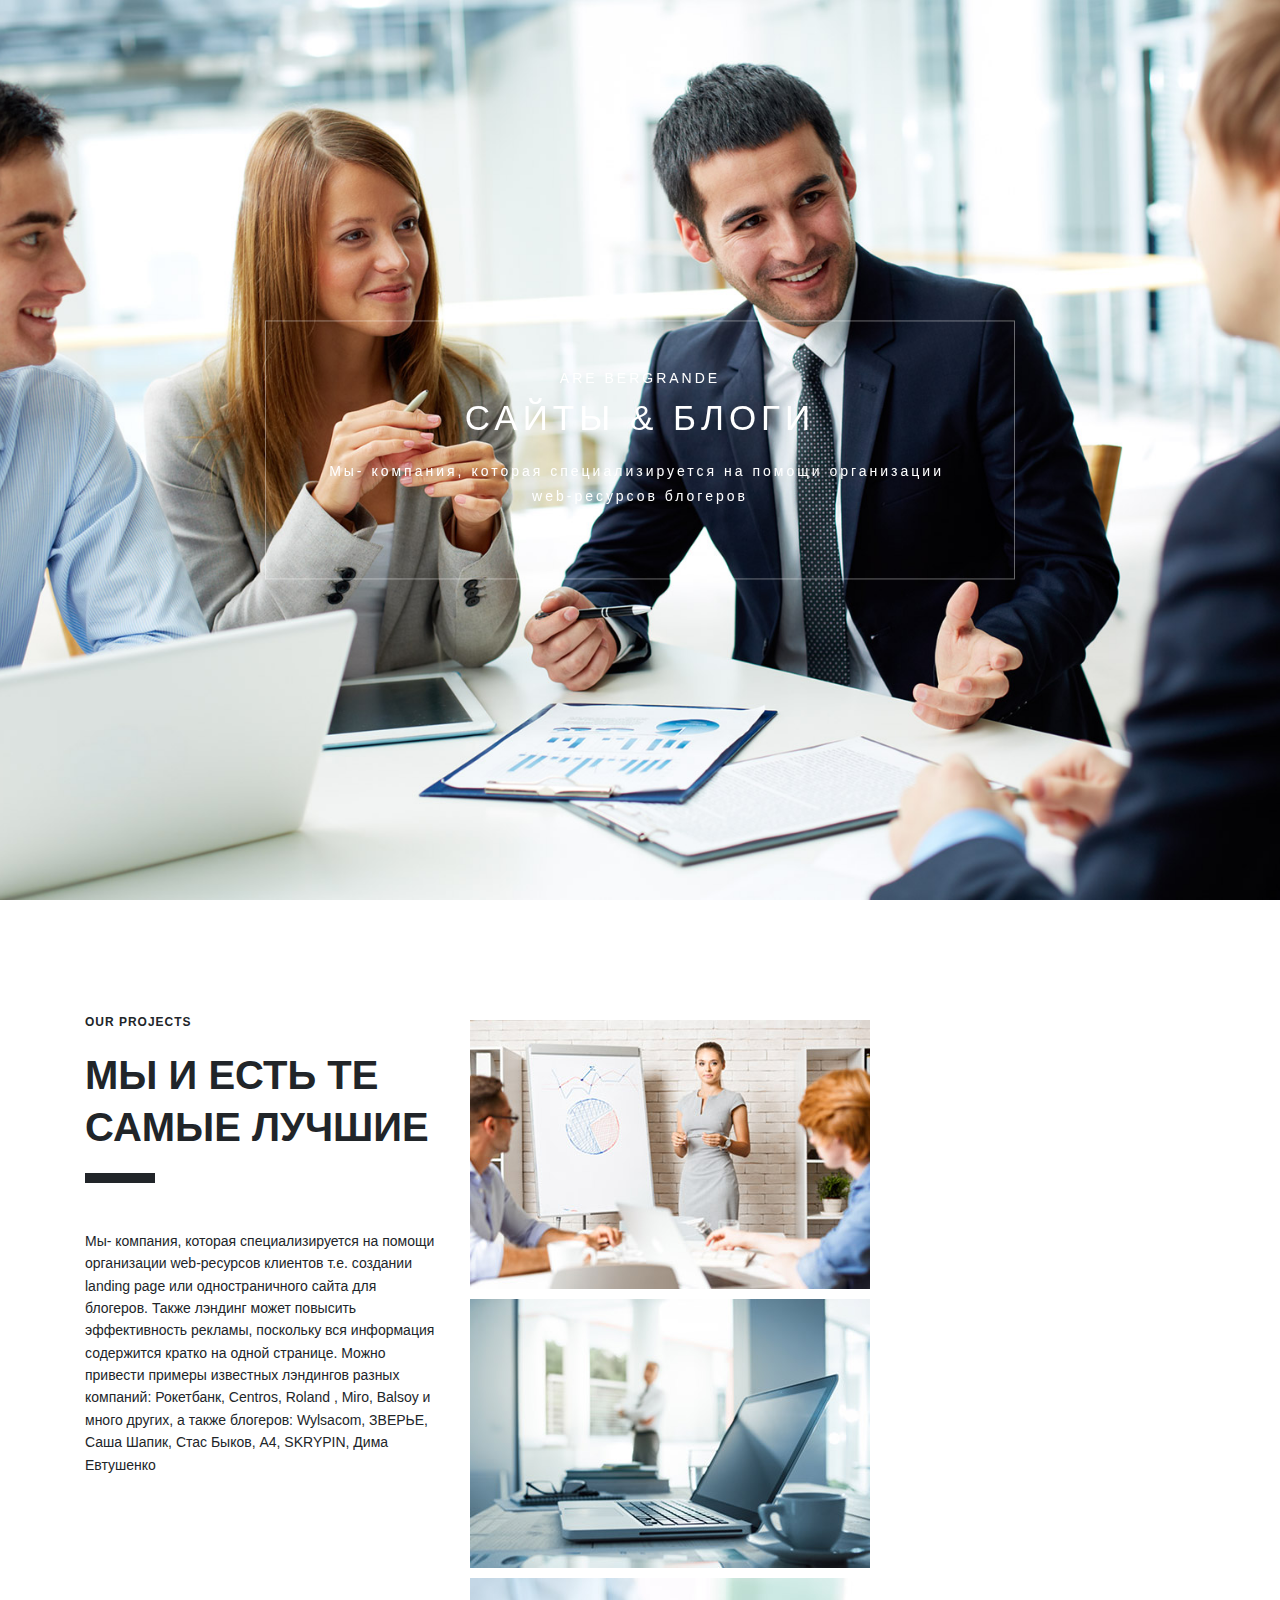
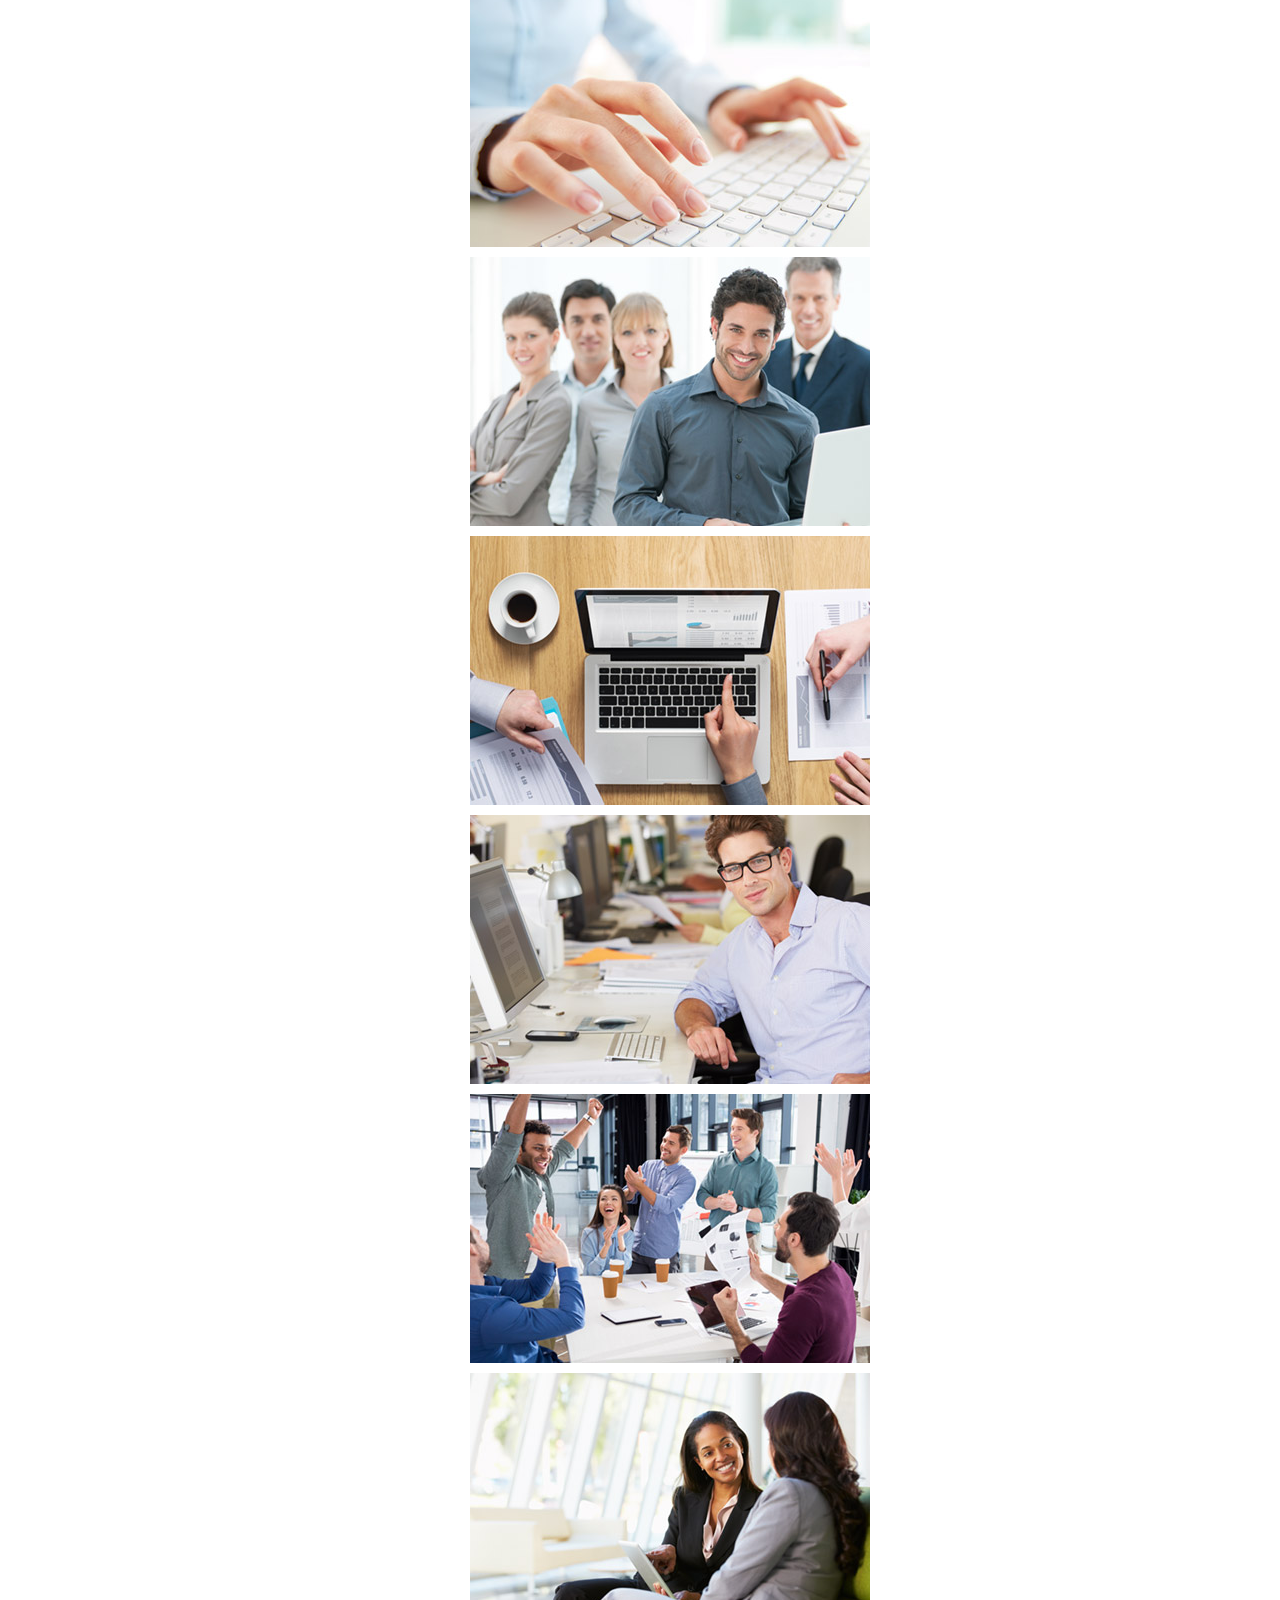
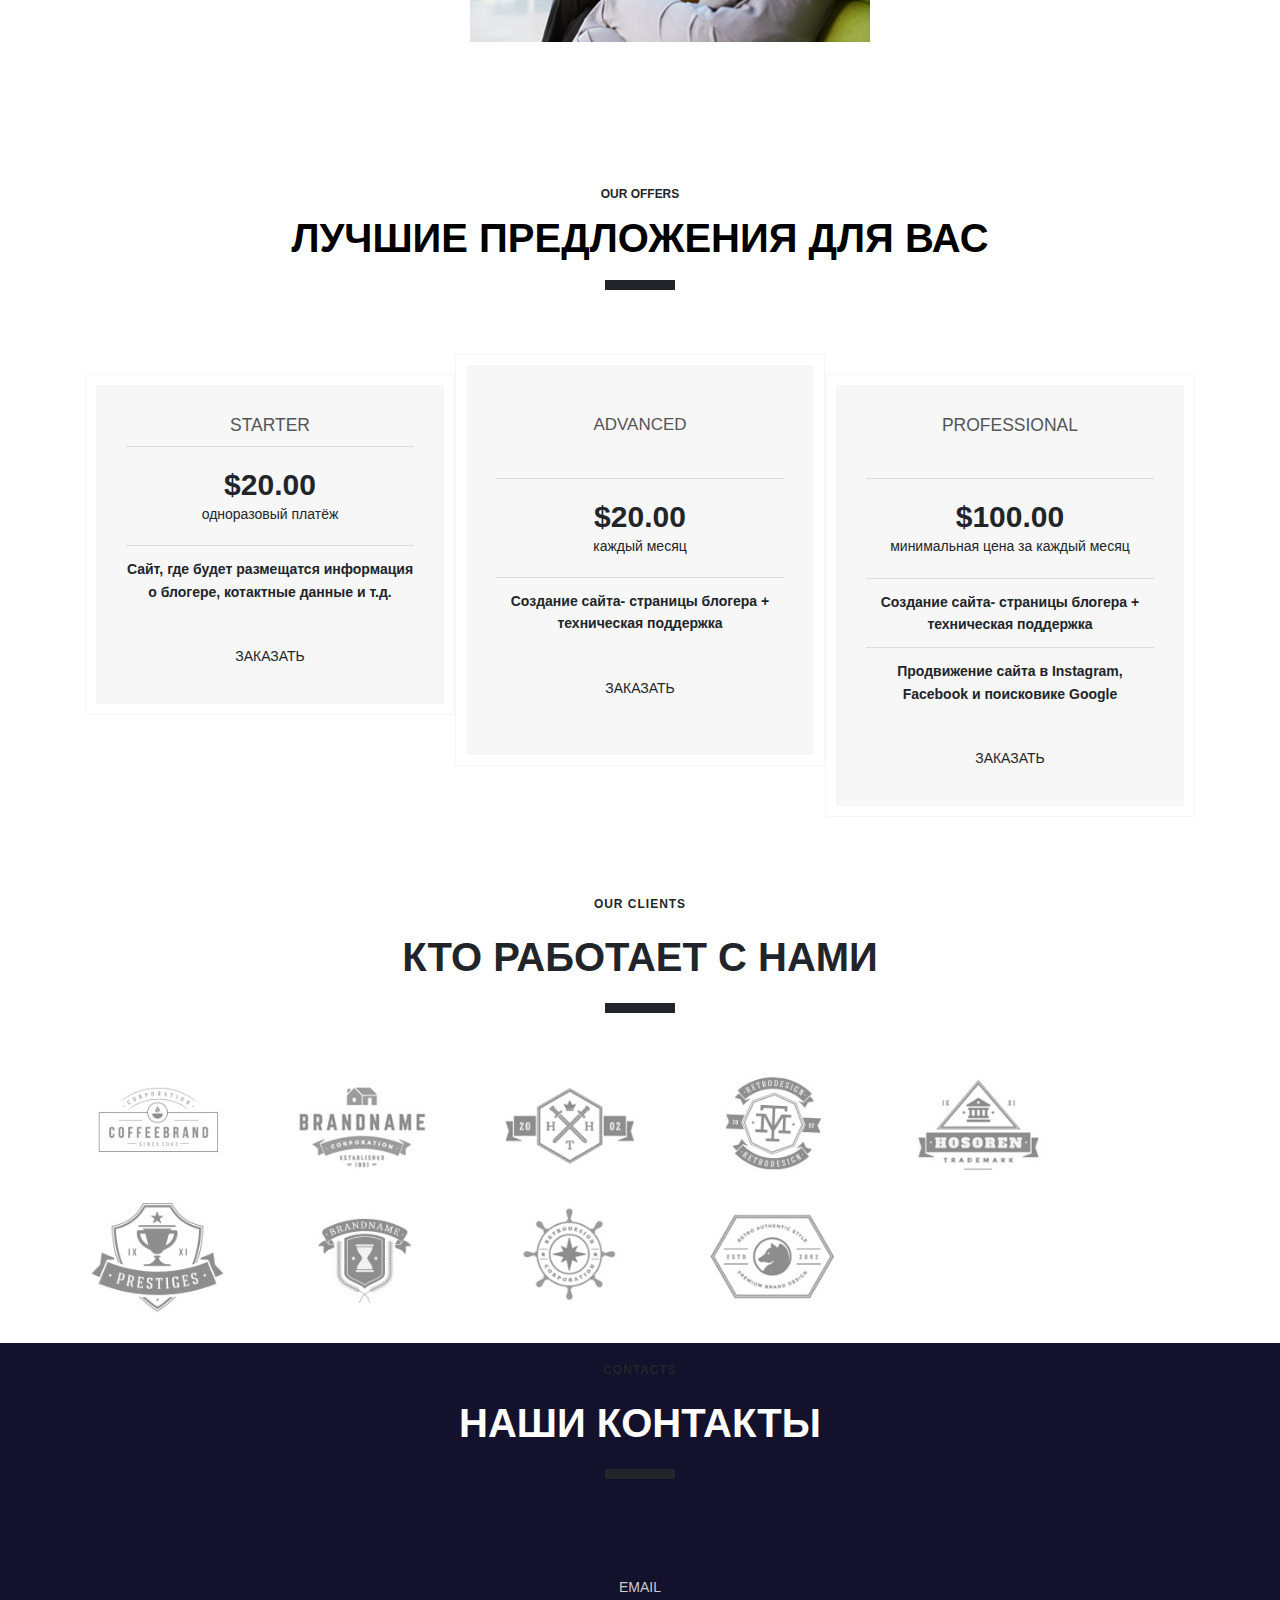
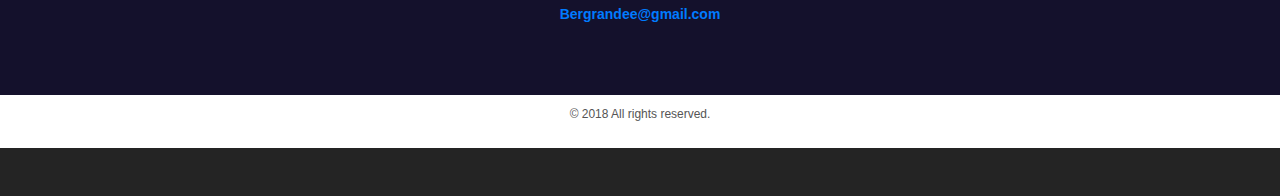
==== commit 9c83288a: "12" ====
--- a/index.html
+++ b/index.html
@@ -178,7 +178,7 @@
 <div class="landing-block-node-price-text">одноразовый платёж</div>
 </div>
 <hr class="g-brd-gray-light-v3 g-mt-10 mb-0"/>
-<ul class="landing-block-node-price-list list-unstyled g-mb-25"><li class="landing-block-node-price-list-item g-brd-bottom g-brd-gray-light-v3 g-py-12"><span style="font-weight: bold;">Сайт, где будет размещатся информация о блогере, котактные данные и т.д.+ техническая поддержка, обновление информации на странице </span></li></ul>
+<ul class="landing-block-node-price-list list-unstyled g-mb-25"><li class="landing-block-node-price-list-item g-brd-bottom g-brd-gray-light-v3 g-py-12"><span style="font-weight: bold;">Сайт, где будет размещатся информация о блогере, котактные данные и т.д. </span></li></ul>
 <div class="landing-block-node-price-container">
 <a class="landing-block-node-price-button btn btn-md text-uppercase u-btn-primary rounded-0 g-px-15" href="mailto:Bergrandee@gmail.com" target="_self">Заказать</a>
 </div>
@@ -196,7 +196,7 @@
 <div class="landing-block-node-price-text" data-selector=".landing-block-node-price-text@1" title="Натисніть, щоб відредагувати текст">каждый месяц</div>
 </div>
 <hr class="g-brd-gray-light-v3 g-mt-10 mb-0"/>
-<ul class="landing-block-node-price-list list-unstyled g-mb-25" contenteditable="false" data-selector=".landing-block-node-price-list@1" title="Натисніть, щоб відредагувати текст"><li class="landing-block-node-price-list-item g-brd-bottom g-brd-gray-light-v3 g-py-12"><span style="font-weight: bold;">Создание сайта- страницы блогера + техническая поддержка, обновление информации на странице</span></li></ul>
+<ul class="landing-block-node-price-list list-unstyled g-mb-25" contenteditable="false" data-selector=".landing-block-node-price-list@1" title="Натисніть, щоб відредагувати текст"><li class="landing-block-node-price-list-item g-brd-bottom g-brd-gray-light-v3 g-py-12"><span style="font-weight: bold;">Создание сайта- страницы блогера + техническая поддержка</span></li></ul>
 <div class="landing-block-node-price-container">
 <a class="landing-block-node-price-button btn btn-md text-uppercase u-btn-primary rounded-0 g-px-15" data-selector=".landing-block-node-price-button@1" href="mailto:Bergrandee@gmail.com" target="_self" title="Натисніть, щоб відредагувати кнопку">Заказать</a>
 </div>
@@ -213,7 +213,7 @@
 <div class="landing-block-node-price-text">минимальная цена за каждый месяц</div>
 </div>
 <hr class="g-brd-gray-light-v3 g-mt-10 mb-0"/>
-<ul class="landing-block-node-price-list list-unstyled g-mb-25"><li class="landing-block-node-price-list-item g-brd-bottom g-brd-gray-light-v3 g-py-12"><span style="font-weight: bold;">Создание сайта- страницы блогера + техническая поддержка, обновление информации на странице<br/></span></li><li class="landing-block-node-price-list-item g-brd-bottom g-brd-gray-light-v3 g-py-12"><span style="font-weight: bold;">Продвижение сайта в Instagram, Facebook и поисковике Google</span><br/></li></ul>
+<ul class="landing-block-node-price-list list-unstyled g-mb-25"><li class="landing-block-node-price-list-item g-brd-bottom g-brd-gray-light-v3 g-py-12"><span style="font-weight: bold;">Создание сайта- страницы блогера + техническая поддержка<br/></span></li><li class="landing-block-node-price-list-item g-brd-bottom g-brd-gray-light-v3 g-py-12"><span style="font-weight: bold;">Продвижение сайта в Instagram, Facebook и поисковике Google</span><br/></li></ul>
 <div class="landing-block-node-price-container">
 <a class="landing-block-node-price-button btn btn-md text-uppercase u-btn-primary rounded-0 g-px-15" href="mailto:Bergrandee@gmail.com" target="_self">Заказать</a>
 </div>
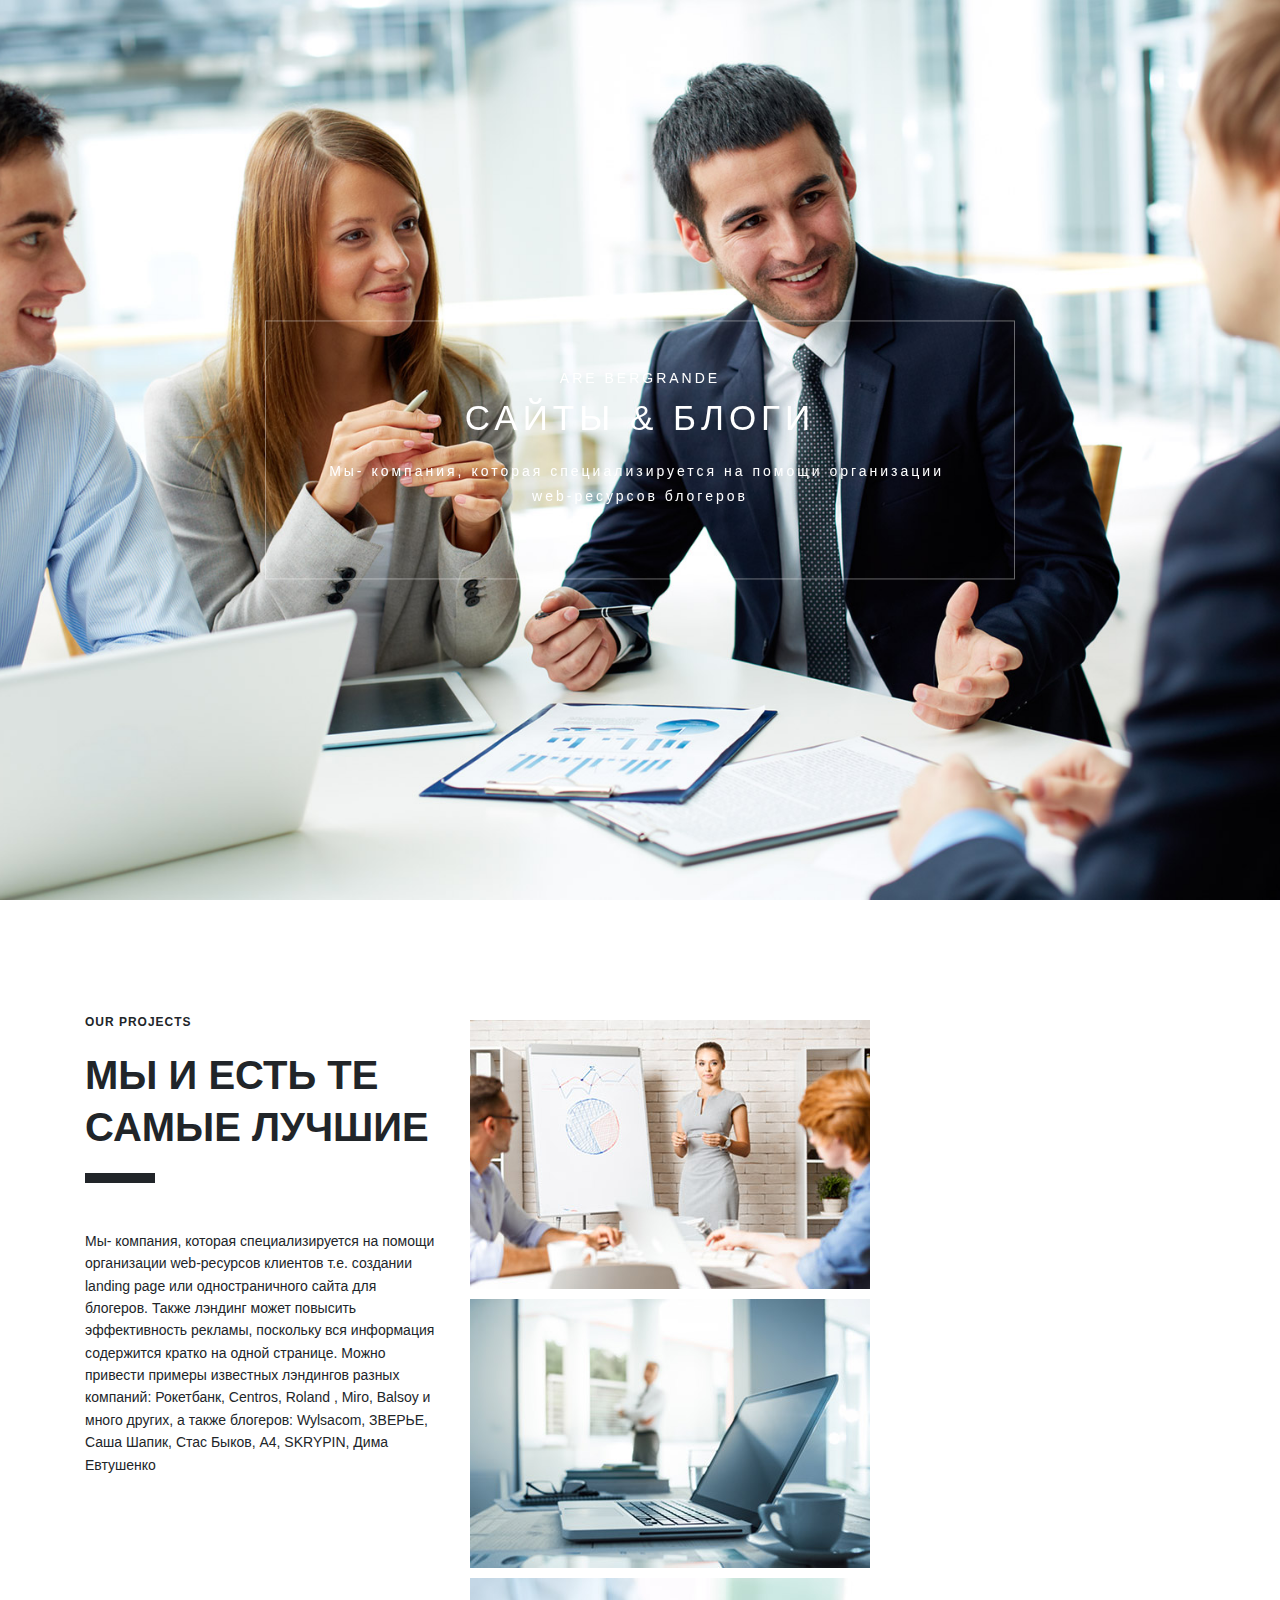
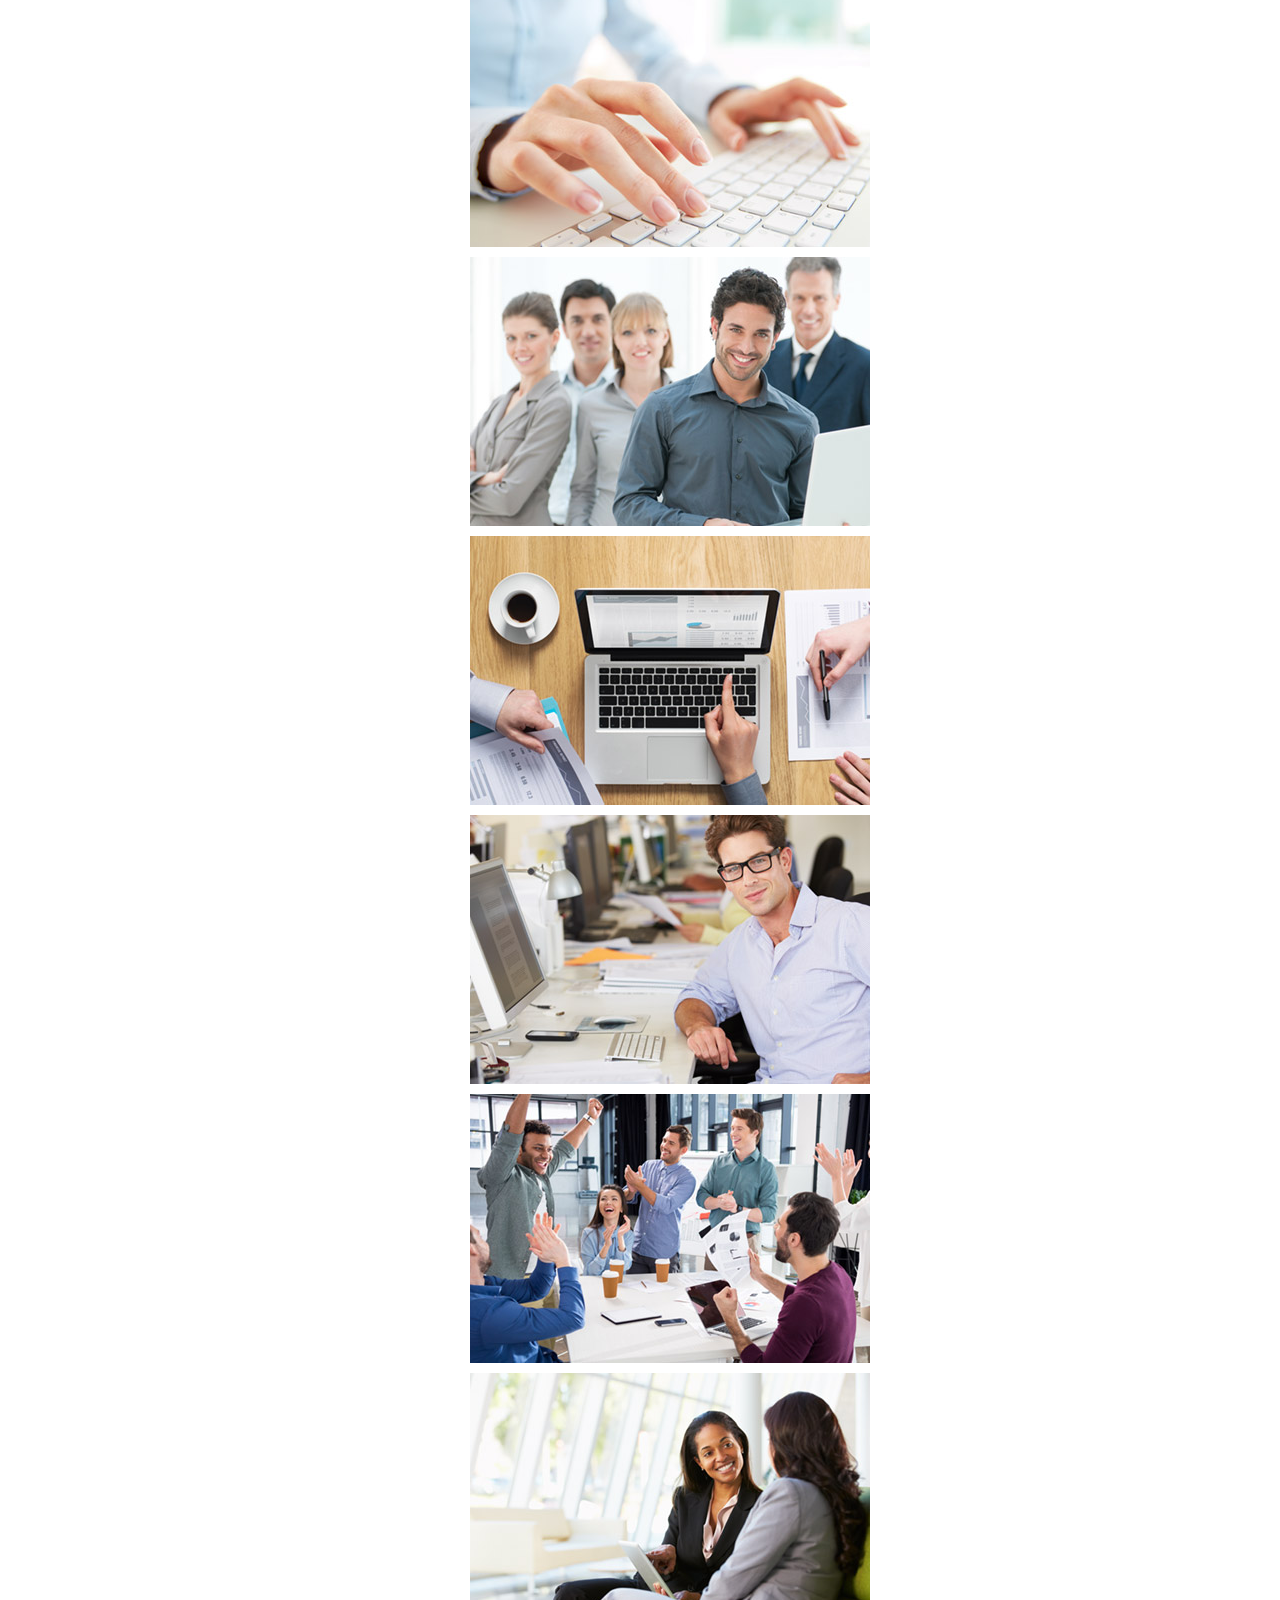
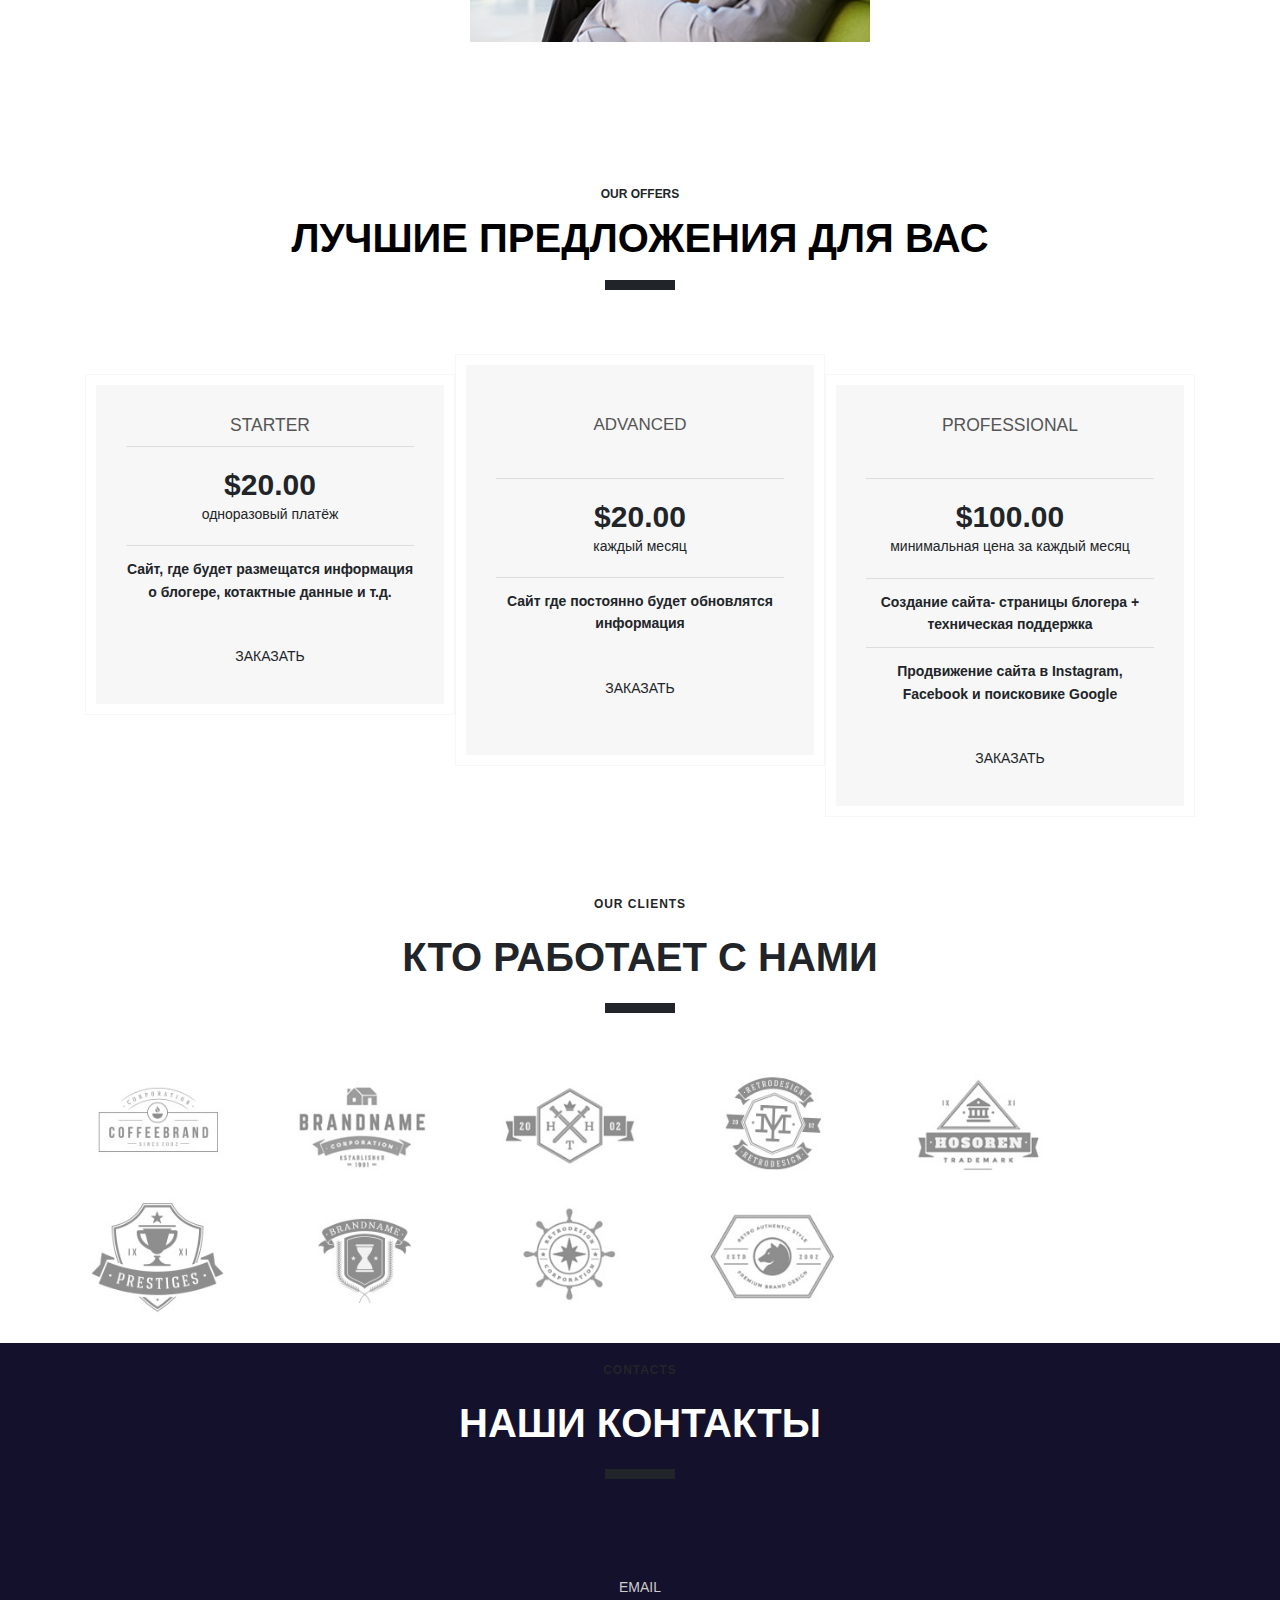
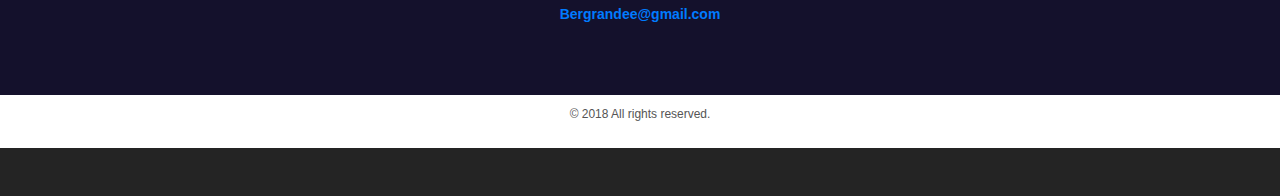
==== commit 6d930dc4: "13" ====
--- a/index.html
+++ b/index.html
@@ -196,7 +196,7 @@
 <div class="landing-block-node-price-text" data-selector=".landing-block-node-price-text@1" title="Натисніть, щоб відредагувати текст">каждый месяц</div>
 </div>
 <hr class="g-brd-gray-light-v3 g-mt-10 mb-0"/>
-<ul class="landing-block-node-price-list list-unstyled g-mb-25" contenteditable="false" data-selector=".landing-block-node-price-list@1" title="Натисніть, щоб відредагувати текст"><li class="landing-block-node-price-list-item g-brd-bottom g-brd-gray-light-v3 g-py-12"><span style="font-weight: bold;">Создание сайта- страницы блогера + техническая поддержка</span></li></ul>
+<ul class="landing-block-node-price-list list-unstyled g-mb-25" contenteditable="false" data-selector=".landing-block-node-price-list@1" title="Натисніть, щоб відредагувати текст"><li class="landing-block-node-price-list-item g-brd-bottom g-brd-gray-light-v3 g-py-12"><span style="font-weight: bold;">Сайт где постоянно будет обновлятся информация</span></li></ul>
 <div class="landing-block-node-price-container">
 <a class="landing-block-node-price-button btn btn-md text-uppercase u-btn-primary rounded-0 g-px-15" data-selector=".landing-block-node-price-button@1" href="mailto:Bergrandee@gmail.com" target="_self" title="Натисніть, щоб відредагувати кнопку">Заказать</a>
 </div>
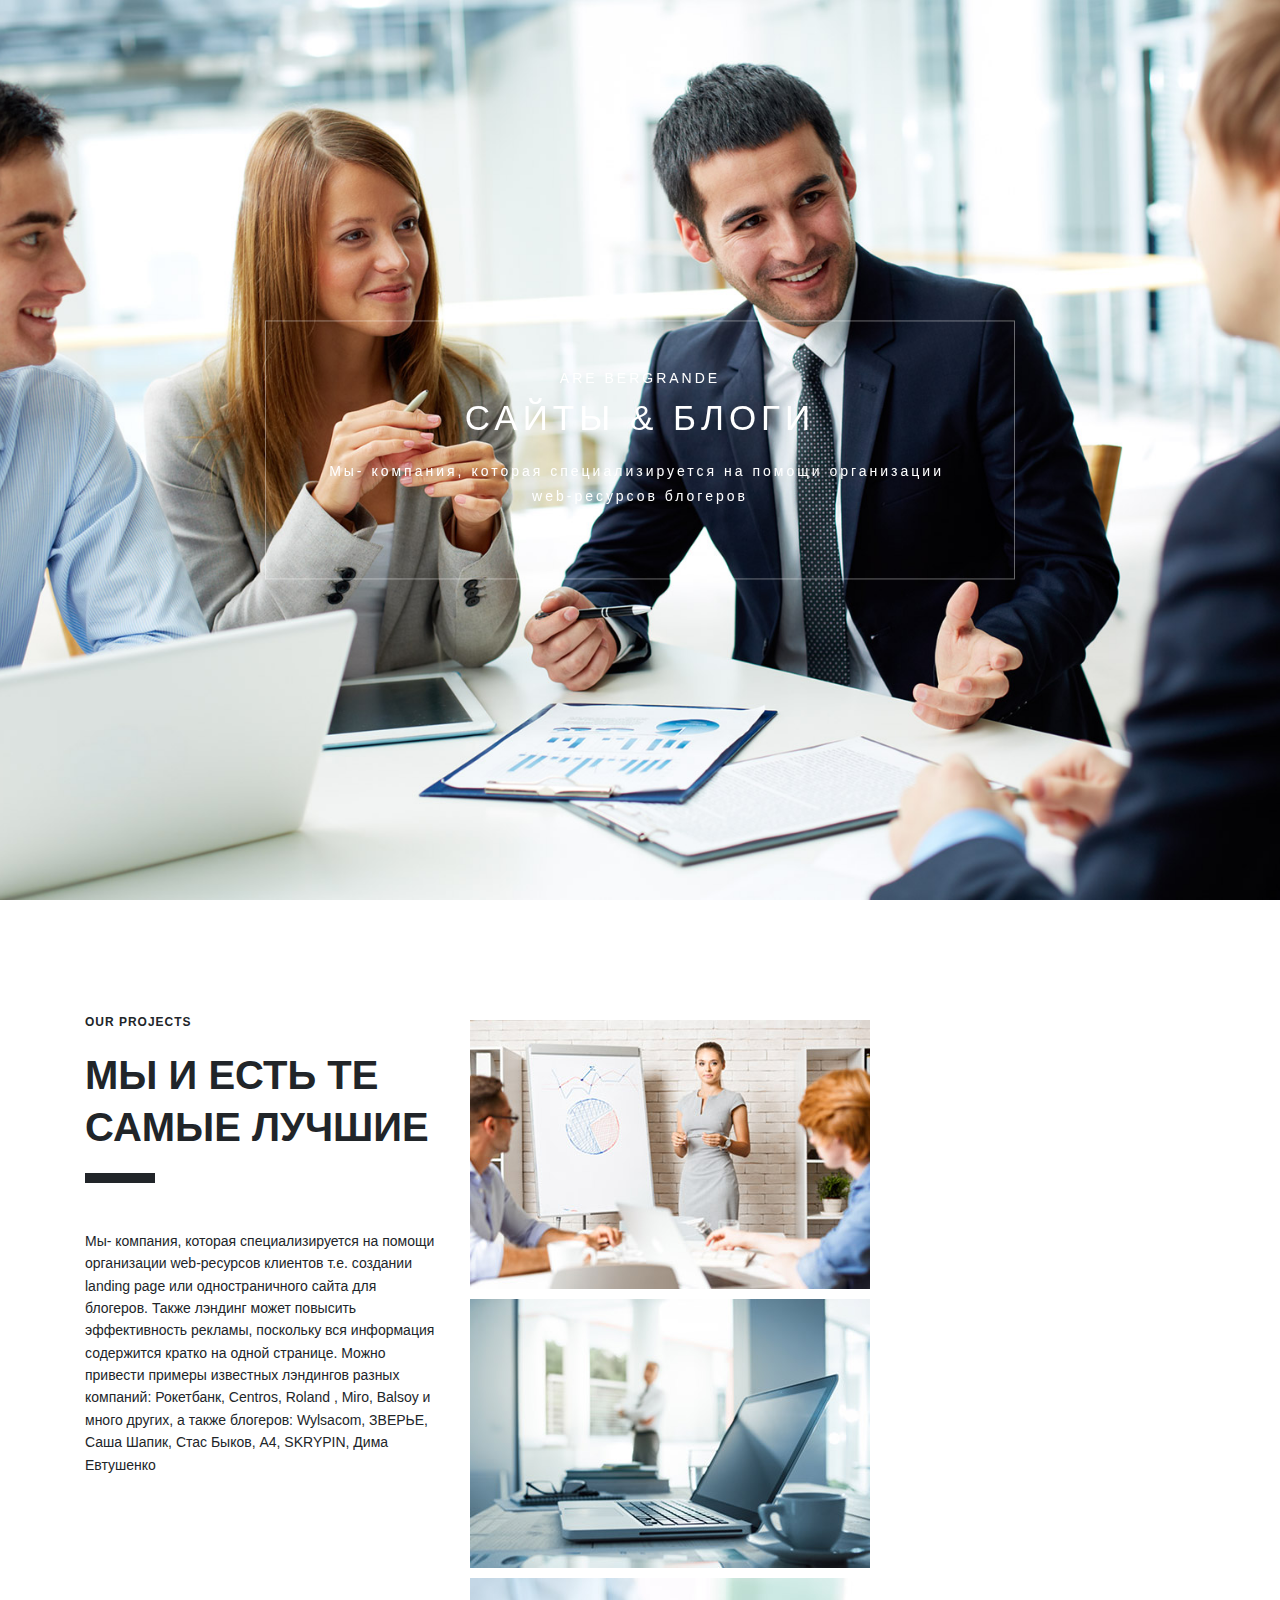
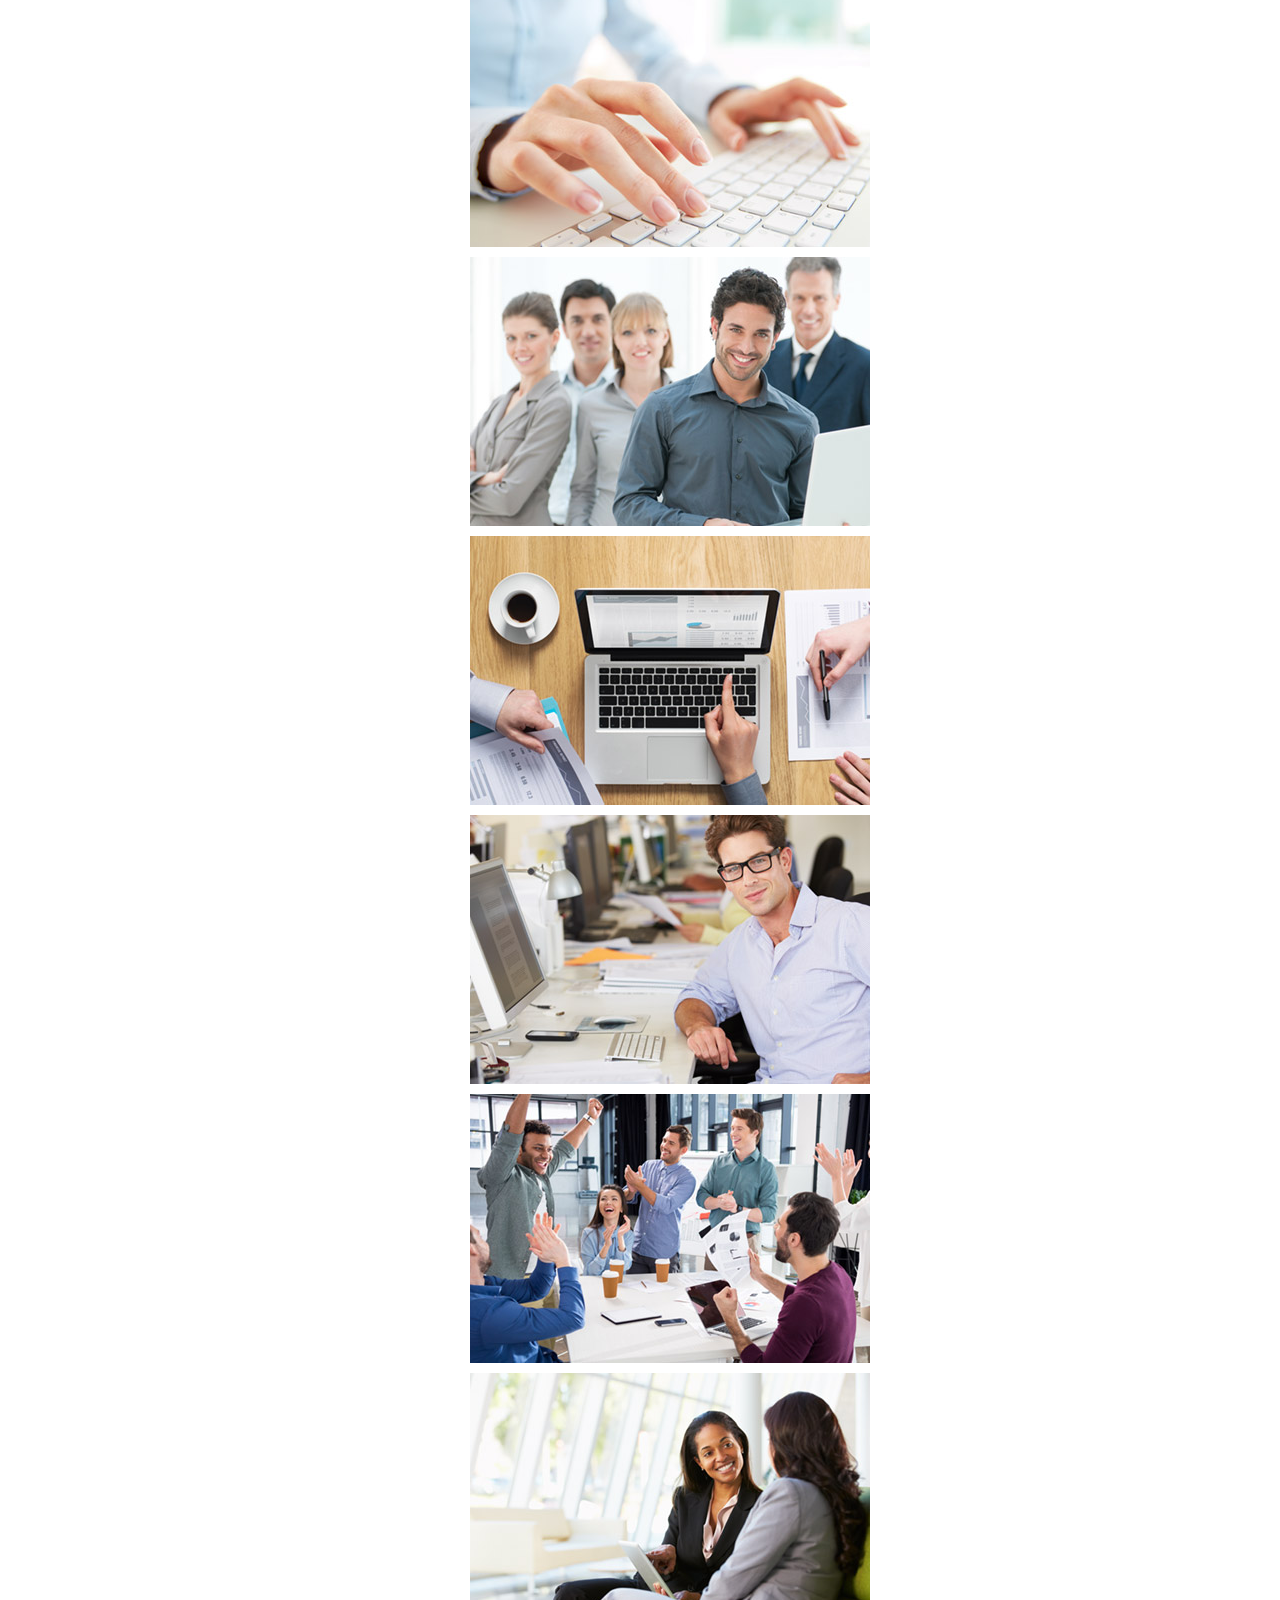
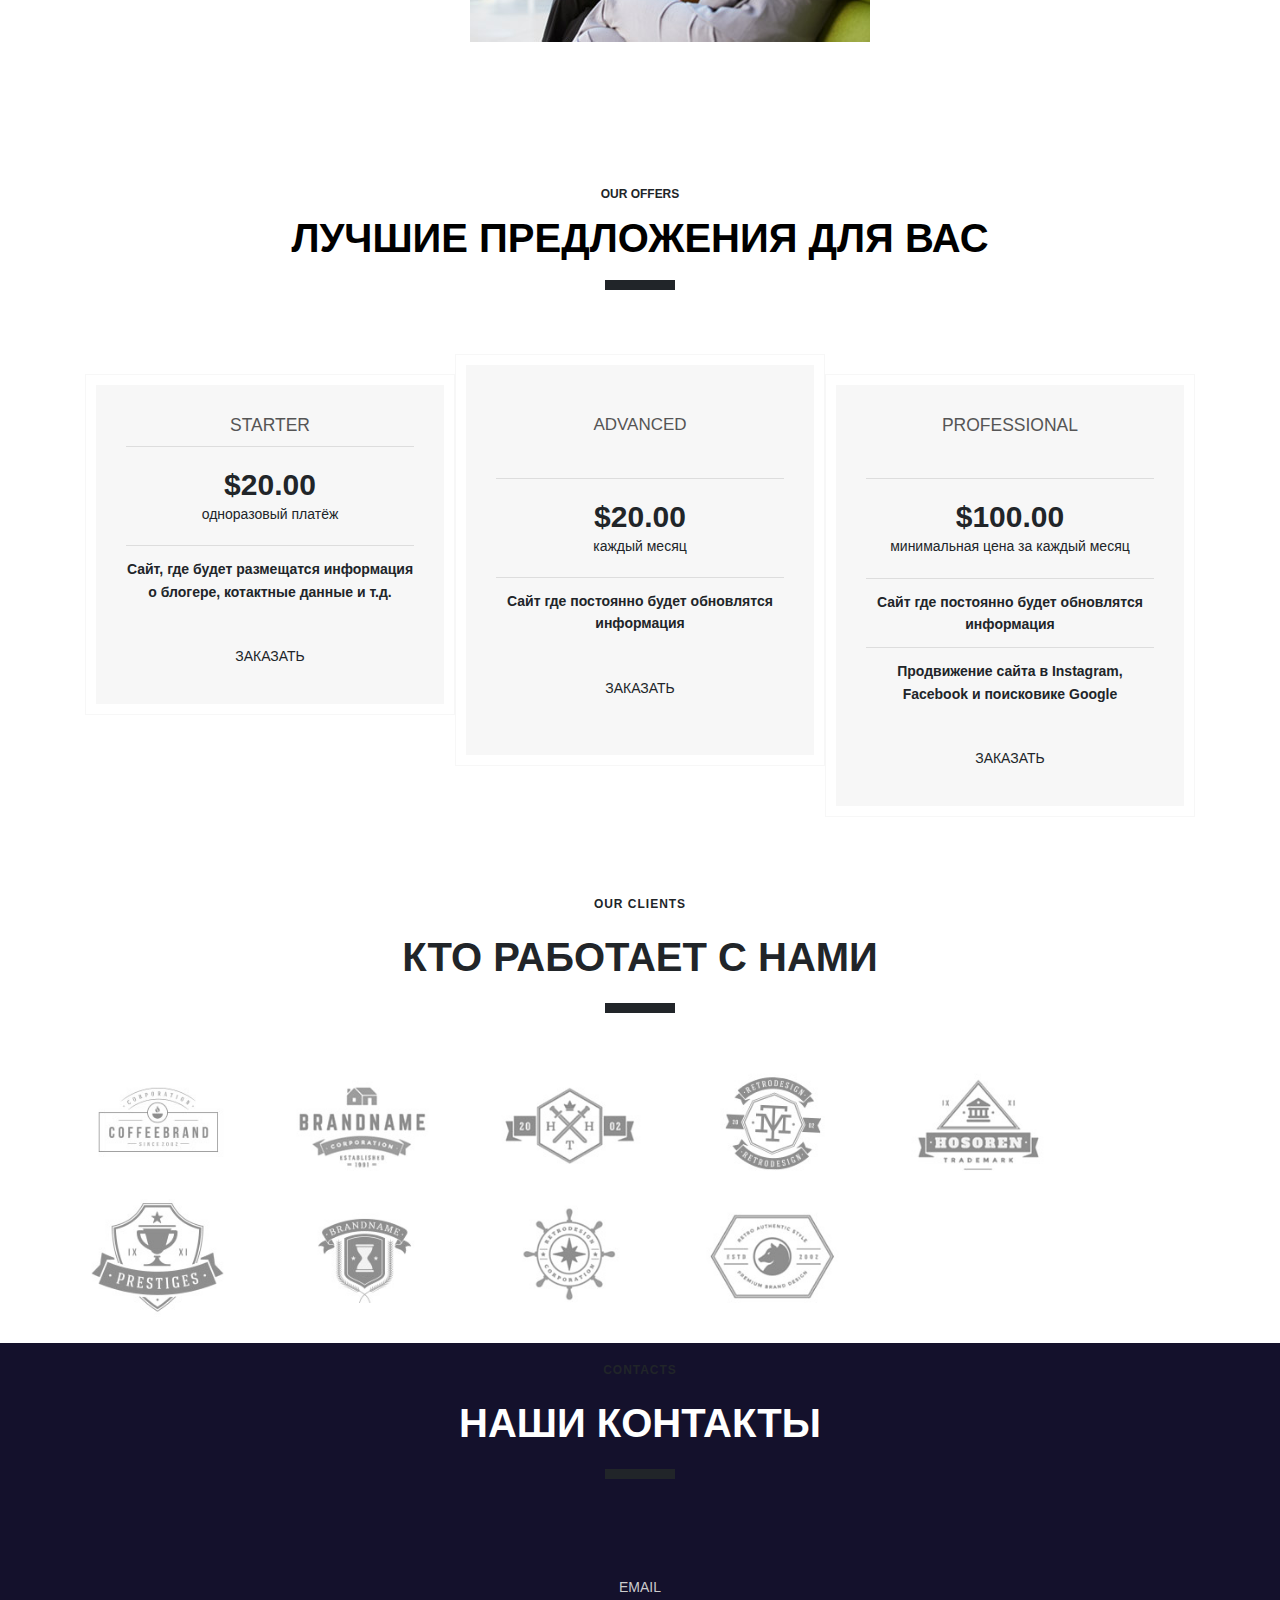
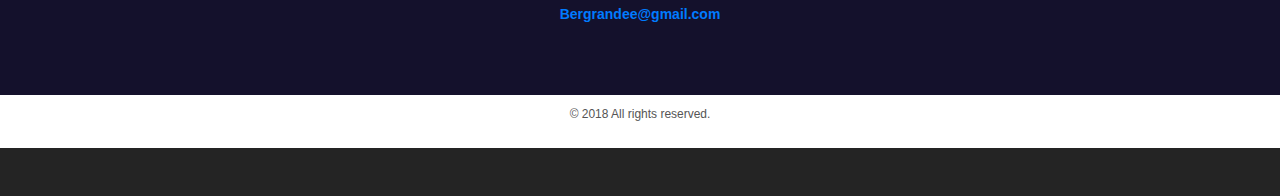
==== commit 6d36cfcd: "14" ====
--- a/index.html
+++ b/index.html
@@ -213,7 +213,7 @@
 <div class="landing-block-node-price-text">минимальная цена за каждый месяц</div>
 </div>
 <hr class="g-brd-gray-light-v3 g-mt-10 mb-0"/>
-<ul class="landing-block-node-price-list list-unstyled g-mb-25"><li class="landing-block-node-price-list-item g-brd-bottom g-brd-gray-light-v3 g-py-12"><span style="font-weight: bold;">Создание сайта- страницы блогера + техническая поддержка<br/></span></li><li class="landing-block-node-price-list-item g-brd-bottom g-brd-gray-light-v3 g-py-12"><span style="font-weight: bold;">Продвижение сайта в Instagram, Facebook и поисковике Google</span><br/></li></ul>
+<ul class="landing-block-node-price-list list-unstyled g-mb-25"><li class="landing-block-node-price-list-item g-brd-bottom g-brd-gray-light-v3 g-py-12"><span style="font-weight: bold;">Сайт где постоянно будет обновлятся информация<br/></span></li><li class="landing-block-node-price-list-item g-brd-bottom g-brd-gray-light-v3 g-py-12"><span style="font-weight: bold;">Продвижение сайта в Instagram, Facebook и поисковике Google</span><br/></li></ul>
 <div class="landing-block-node-price-container">
 <a class="landing-block-node-price-button btn btn-md text-uppercase u-btn-primary rounded-0 g-px-15" href="mailto:Bergrandee@gmail.com" target="_self">Заказать</a>
 </div>
